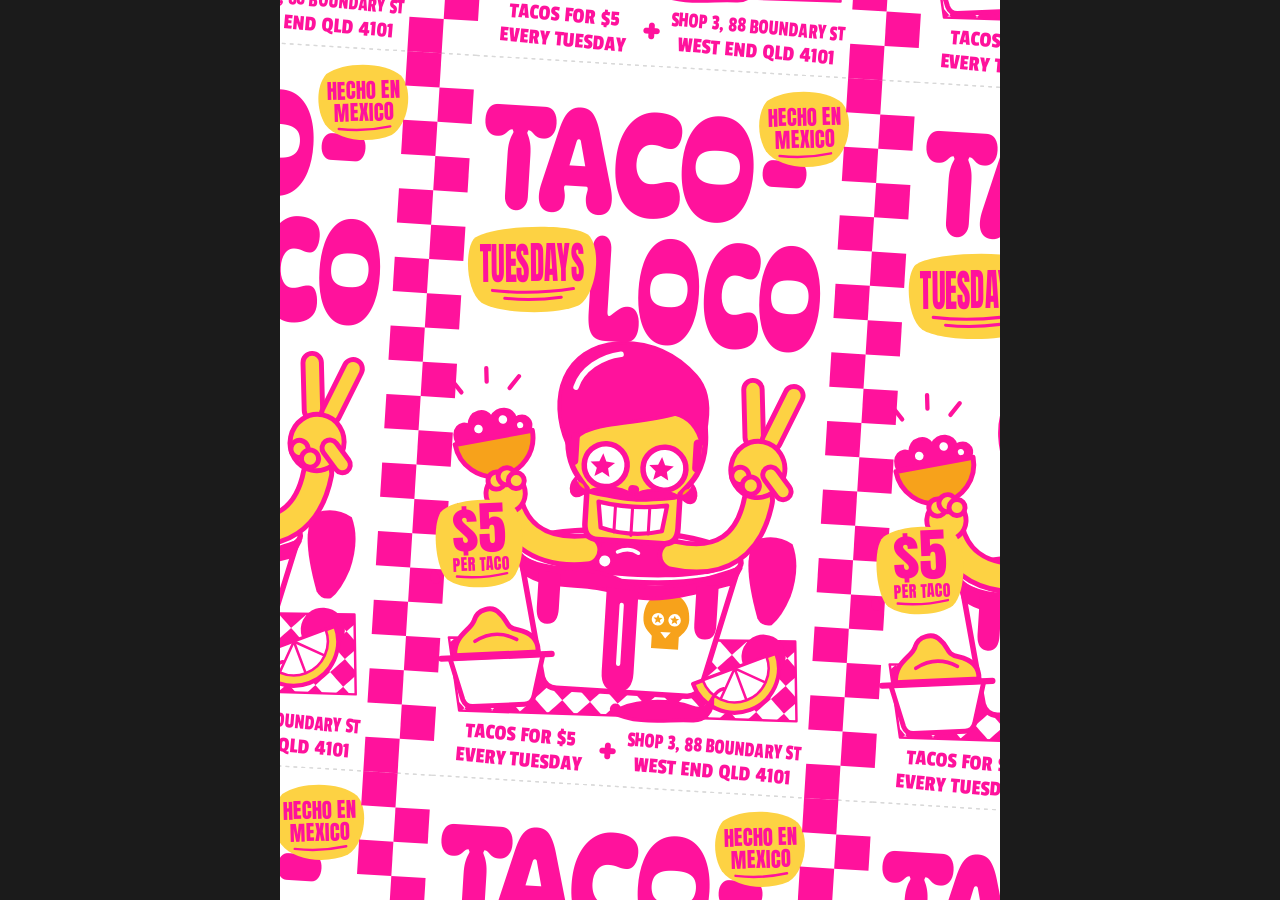
==== taco-loco-tuesdays-post.html @ ef07983a "Redo post following the Beer-ria reference structure (tiled tilted poster, pink/yellow) Co-Authored-" ====
<!doctype html>
<html lang="en">
<head>
<meta charset="utf-8">
<meta name="viewport" content="width=device-width, initial-scale=1">
<title>Taco-Loco Tuesdays - Hecho en Mexico West End</title>
<style>
@font-face{font-family:'Bagel Fat One';font-weight:400;font-style:normal;font-display:block;src:url([data-uri]) format('woff2');}
@font-face{font-family:'Anton';font-weight:400;font-style:normal;font-display:block;src:url([data-uri]) format('woff2');}
@font-face{font-family:'Passion One';font-weight:400;font-style:normal;font-display:block;src:url([data-uri]) format('woff2');}

*{box-sizing:border-box}
html,body{margin:0;height:100%}
body{background:#1b1b1b;display:grid;place-items:center;min-height:100vh}
.post{width:min(100vw, calc(100vh * 4 / 5));aspect-ratio:4/5;background:#fff;overflow:hidden}
.post svg{display:block;width:100%;height:100%}
</style>
</head>
<body>
<main class="post">
<svg viewBox="0 0 1080 1350" xmlns="http://www.w3.org/2000/svg" role="img" aria-label="Hecho en Mexico West End. Taco-Loco Tuesdays: tacos for 5 dollars every Tuesday. Shop 3, 88 Boundary St, West End QLD 4101">
<defs>
<g id="tile">
  <!-- checker col -->
  <rect x="0" y="0" width="56" height="56" fill="#FF129C"/><rect x="56" y="56" width="56" height="56" fill="#FF129C"/><rect x="0" y="112" width="56" height="56" fill="#FF129C"/><rect x="56" y="168" width="56" height="56" fill="#FF129C"/><rect x="0" y="224" width="56" height="56" fill="#FF129C"/><rect x="56" y="280" width="56" height="56" fill="#FF129C"/><rect x="0" y="336" width="56" height="56" fill="#FF129C"/><rect x="56" y="392" width="56" height="56" fill="#FF129C"/><rect x="0" y="448" width="56" height="56" fill="#FF129C"/><rect x="56" y="504" width="56" height="56" fill="#FF129C"/><rect x="0" y="560" width="56" height="56" fill="#FF129C"/><rect x="56" y="616" width="56" height="56" fill="#FF129C"/><rect x="0" y="672" width="56" height="56" fill="#FF129C"/><rect x="56" y="728" width="56" height="56" fill="#FF129C"/><rect x="0" y="784" width="56" height="56" fill="#FF129C"/><rect x="56" y="840" width="56" height="56" fill="#FF129C"/><rect x="0" y="896" width="56" height="56" fill="#FF129C"/><rect x="56" y="952" width="56" height="56" fill="#FF129C"/><rect x="0" y="1008" width="56" height="56" fill="#FF129C"/><rect x="56" y="1064" width="56" height="56" fill="#FF129C"/><rect x="0" y="1120" width="56" height="56" fill="#FF129C"/>
  <!-- tile guides -->
  <path d="M112 0 H832 M112 1176 H832" stroke="#d9d9d9" stroke-width="2" stroke-dasharray="6 7" fill="none"/>

  <!-- picnic cloth -->
  <defs>
    <pattern id="dia" width="64" height="64" patternUnits="userSpaceOnUse" patternTransform="rotate(45)">
      <rect width="32" height="32" fill="#FF129C"/><rect x="32" y="32" width="32" height="32" fill="#FF129C"/>
    </pattern>
  </defs>
  <path d="M126 950 L690 922 L700 1052 L150 1068Z" fill="#FFFFFF"/>
  <path d="M126 950 L690 922 L700 1052 L150 1068Z" fill="url(#dia)"/>
  <path d="M126 950 L690 922 L700 1052 L150 1068Z" fill="none" stroke="#FF129C" stroke-width="4" stroke-linejoin="round"/>

  
<g transform="translate(412 800)">
  <!-- splash drops -->
  <g fill="#FF129C">
    <path d="M-285 -70 C-310 -30 -318 0 -296 14 C-274 22 -262 -10 -285 -70Z"/>
    <path d="M-250 -16 C-262 6 -262 22 -250 28 C-238 30 -234 10 -250 -16Z"/>
    <path d="M-318 40 C-326 54 -322 64 -312 64 C-302 62 -304 52 -318 40Z"/>
  </g>
  <!-- bucket -->
  <path d="M-180 0 L-130 205 Q-124 222 -106 222 L106 222 Q124 222 130 205 L180 0 Z" fill="#FFFFFF" stroke="#FF129C" stroke-width="9" stroke-linejoin="round"/>
  <!-- orange mini skull emblem -->
  <g transform="translate(66 132) scale(.85)" fill="#F7A21B">
    <path d="M-44 -40 C-44 -78 -18 -90 0 -90 C18 -90 44 -78 44 -40 C44 -22 34 -14 26 -6 L26 18 L-26 18 L-26 -6 C-34 -14 -44 -22 -44 -40Z"/>
    <circle cx="-16" cy="-38" r="12" fill="#FFFFFF"/><circle cx="16" cy="-38" r="12" fill="#FFFFFF"/>
    <path d="M-16.0,-47.0 L-13.6,-41.3 L-7.4,-40.8 L-12.1,-36.7 L-10.7,-30.7 L-16.0,-33.9 L-21.3,-30.7 L-19.9,-36.7 L-24.6,-40.8 L-18.4,-41.3Z" fill="#F7A21B"/><path d="M16.0,-47.0 L18.4,-41.3 L24.6,-40.8 L19.9,-36.7 L21.3,-30.7 L16.0,-33.9 L10.7,-30.7 L12.1,-36.7 L7.4,-40.8 L13.6,-41.3Z" fill="#F7A21B"/>
    <path d="M-10 -14 H10 L0 -2Z" fill="#FFFFFF"/>
  </g>
  
  <!-- rim + sauce -->
  <ellipse cx="0" cy="0" rx="182" ry="42" fill="#FFFFFF" stroke="#FF129C" stroke-width="9"/>
  <ellipse cx="0" cy="3" rx="158" ry="30" fill="#FF129C"/>
  <circle cx="-70" cy="-2" r="14" fill="#FFFFFF"/><circle cx="-40" cy="10" r="9" fill="#FFFFFF"/><circle cx="-92" cy="12" r="7" fill="#FFFFFF"/>
  <path d="M-20 -6 C-8 -12 4 -12 14 -6" stroke="#FFFFFF" stroke-width="6" fill="none" stroke-linecap="round"/>

  <!-- arms -->
  <path d="M-72 -6 C-150 6 -196 -30 -208 -92" fill="none" stroke="#FF129C" stroke-width="54" stroke-linecap="round"/>
  <path d="M-72 -6 C-150 6 -196 -30 -208 -92" fill="none" stroke="#FDD243" stroke-width="38" stroke-linecap="round"/>
  <path d="M72 -6 C150 6 194 -30 204 -104" fill="none" stroke="#FF129C" stroke-width="54" stroke-linecap="round"/>
  <path d="M72 -6 C150 6 194 -30 204 -104" fill="none" stroke="#FDD243" stroke-width="38" stroke-linecap="round"/>

  <!-- skull -->
  <g stroke-linejoin="round" stroke-linecap="round">
    <path d="M-112 -190 C-112 -275 -62 -296 0 -296 C62 -296 112 -275 112 -190 C112 -142 90 -122 76 -106 L76 -50 Q76 -24 54 -24 L-54 -24 Q-76 -24 -76 -50 L-76 -106 C-90 -122 -112 -142 -112 -190Z" fill="#FDD243" stroke="#FF129C" stroke-width="9"/>
    <!-- pompadour -->
    <path d="M-112 -176 C-150 -250 -128 -334 -40 -346 C20 -352 60 -330 90 -300 C110 -280 114 -252 112 -226 C112 -214 108 -204 106 -190 C98 -216 82 -232 60 -236 C12 -218 -48 -218 -86 -198 C-96 -192 -102 -186 -108 -170 Z" fill="#FF129C" stroke="#FF129C" stroke-width="6"/>
    <path d="M-104 -270 C-96 -300 -66 -322 -34 -328" fill="none" stroke="#FFFFFF" stroke-width="9"/>
    <path d="M-100 -190 L-100 -150 M100 -190 L100 -150" stroke="#FF129C" stroke-width="14" stroke-linecap="round"/>
    
    <!-- eyes -->
    <circle cx="-48" cy="-146" r="35" fill="#FFFFFF" stroke="#FF129C" stroke-width="9"/>
    <circle cx="48" cy="-146" r="35" fill="#FFFFFF" stroke="#FF129C" stroke-width="9"/>
    <path d="M-53.0,-165.0 L-47.3,-151.8 L-33.0,-150.5 L-43.8,-141.0 L-40.7,-127.0 L-53.0,-134.3 L-65.3,-127.0 L-62.2,-141.0 L-73.0,-150.5 L-58.7,-151.8Z" fill="#FF129C" stroke="none"/>
    <path d="M43.0,-165.0 L48.7,-151.8 L63.0,-150.5 L52.2,-141.0 L55.3,-127.0 L43.0,-134.3 L30.7,-127.0 L33.8,-141.0 L23.0,-150.5 L37.3,-151.8Z" fill="#FF129C" stroke="none"/>
    <!-- nose -->
    <path d="M0 -116 C-11 -118 -13 -102 0 -98 C13 -102 11 -118 0 -116Z" fill="#FF129C" stroke="none"/>
    <!-- cheeks -->
    <circle cx="-92" cy="-104" r="12" fill="#F7A21B" stroke="none"/><circle cx="92" cy="-104" r="12" fill="#F7A21B" stroke="none"/>
    <!-- mouth -->
    <path d="M-56 -86 Q0 -76 56 -86 L50 -44 Q0 -30 -50 -44Z" fill="#FFFFFF" stroke="#FF129C" stroke-width="7"/>
    <path d="M-28 -80 L-28 -38 M0 -78 L0 -34 M28 -80 L28 -38" stroke="#FF129C" stroke-width="5" fill="none"/>
    <!-- moustache -->
    <path d="M0 -100 C-24 -116 -62 -112 -84 -96 C-102 -84 -108 -108 -96 -122 C-92 -102 -70 -98 -50 -96 C-30 -94 -12 -90 0 -92Z" fill="#FF129C" stroke="#FF129C" stroke-width="4"/>
    <path d="M0 -100 C24 -116 62 -112 84 -96 C102 -84 108 -108 96 -122 C92 -102 70 -98 50 -96 C30 -94 12 -90 0 -92Z" fill="#FF129C" stroke="#FF129C" stroke-width="4"/>
  </g>

  <!-- taco in hand -->
  <g transform="translate(-232 -176) rotate(-14)">
    <path d="M-64 -4 A64 64 0 0 0 64 -4Z" fill="#F7A21B" stroke="#FF129C" stroke-width="8" stroke-linejoin="round"/>
    <path d="M-60 -6 C-66 -30 -48 -40 -36 -30 C-30 -54 -4 -54 2 -36 C14 -54 40 -46 40 -28 C58 -34 68 -20 60 -6Z" fill="#FF129C" stroke="#FF129C" stroke-width="6" stroke-linejoin="round"/>
    <circle cx="-22" cy="-22" r="7" fill="#FFFFFF"/><circle cx="20" cy="-30" r="7" fill="#FFFFFF"/><circle cx="46" cy="-16" r="5" fill="#FFFFFF"/>
  </g>
  <g stroke="#FF129C" stroke-width="7" stroke-linecap="round" fill="none">
    <path d="M-290 -250 L-306 -268"/><path d="M-250 -270 L-252 -292"/><path d="M-212 -262 L-198 -282"/>
  </g>
  <g stroke="#FF129C" stroke-width="8" stroke-linejoin="round" stroke-linecap="round" fill="#FDD243">
    <circle cx="-208" cy="-90" r="32"/>
    <circle cx="-224" cy="-110" r="14"/><circle cx="-208" cy="-118" r="14"/><circle cx="-192" cy="-112" r="13"/>
  </g>
  
<g transform="translate(202 -168) rotate(8)" stroke="#FF129C" stroke-width="8" stroke-linejoin="round" stroke-linecap="round" fill="#FDD243">
  <rect x="-40" y="-128" width="30" height="108" rx="15" transform="rotate(-13 -25 -74)"/>
  <rect x="8" y="-132" width="30" height="112" rx="15" transform="rotate(15 23 -76)"/>
  <ellipse cx="0" cy="14" rx="44" ry="46"/>
  <circle cx="-26" cy="30" r="14"/><circle cx="-6" cy="42" r="14"/>
  <rect x="22" y="0" width="26" height="60" rx="13" transform="rotate(-48 35 30)"/>
</g>

  <!-- sauce drips -->
  <path d="M-182 8 C-130 40 -70 14 -12 40 C50 64 124 30 182 8 L170 34 C110 52 50 78 -12 62 C-70 44 -130 66 -172 36Z" fill="#FF129C" stroke="#FF129C" stroke-width="6" stroke-linejoin="round"/>
  <path d="M-146 30 L-146 92 Q-146 118 -128 118 Q-110 118 -110 92 L-110 36Z" fill="#FF129C"/>
  <path d="M-34 52 L-34 190 Q-34 222 -8 222 Q18 222 18 190 L18 56Z" fill="#FF129C"/>
  <path d="M112 42 L112 104 Q112 128 130 128 Q148 128 148 104 L148 38Z" fill="#FF129C"/>
  <path d="M-8 80 L-8 176" stroke="#FFFFFF" stroke-width="7" stroke-linecap="round"/>
  <circle cx="-8" cy="250" r="9" fill="#FF129C"/>
</g>

  <!-- title -->
  <text x="132" y="248" font-family="'Bagel Fat One'" font-size="236" fill="#FF129C" textLength="540" lengthAdjust="spacingAndGlyphs">TACO-</text>
  <text x="316" y="452" font-family="'Bagel Fat One'" font-size="236" fill="#FF129C" textLength="384" lengthAdjust="spacingAndGlyphs">LOCO</text>

  <!-- brand blob -->
  <g transform="translate(14 -34) rotate(-5 640 118)">
    <path d="M580 74 C610 54 676 56 702 80 C722 104 712 160 684 176 C650 190 596 184 576 156 C562 132 562 94 580 74Z" fill="#FDD243"/>
    <text x="640" y="116" text-anchor="middle" font-family="'Anton'" font-size="34" fill="#FF129C">HECHO EN</text>
    <text x="640" y="152" text-anchor="middle" font-family="'Anton'" font-size="34" fill="#FF129C">MEXICO</text>
    <path d="M598 164 Q640 170 682 162" stroke="#FF129C" stroke-width="4" fill="none" stroke-linecap="round"/>
  </g>

  <!-- day blob -->
  <g transform="rotate(-4 232 345)">
    <path d="M130 292 C150 270 300 264 320 290 C340 320 326 388 300 402 C262 418 170 414 142 396 C118 378 114 314 130 292Z" fill="#FDD243"/>
    <text x="224" y="362" text-anchor="middle" font-family="'Anton'" font-size="72" fill="#FF129C" textLength="170" lengthAdjust="spacingAndGlyphs">TUESDAYS</text>
    <path d="M160 376 Q226 384 292 374" stroke="#FF129C" stroke-width="5" fill="none" stroke-linecap="round"/>
    <path d="M180 389 Q226 394 272 388" stroke="#FF129C" stroke-width="5" fill="none" stroke-linecap="round"/>
  </g>

  <!-- exclamation -->
  <path d="M618 760 Q648 748 676 764 Q692 800 678 850 Q666 884 650 898 Q634 902 626 888 Q606 830 606 796 Q606 772 618 760Z" fill="#FF129C"/>
  <circle cx="640" cy="950" r="36" fill="#FF129C"/>

  <!-- price blob -->
  <g transform="rotate(-6 170 800)">
    <path d="M106 740 C126 718 210 716 228 740 C246 770 238 842 214 856 C186 870 134 868 112 850 C94 832 90 764 106 740Z" fill="#FDD243"/>
    <text x="168" y="808" text-anchor="middle" font-family="'Anton'" font-size="92" fill="#FF129C">$5</text>
    <text x="168" y="838" text-anchor="middle" font-family="'Anton'" font-size="26" fill="#FF129C">PER TACO</text>
    <path d="M128 846 Q168 852 210 844" stroke="#FF129C" stroke-width="4" fill="none" stroke-linecap="round"/>
  </g>

  <!-- dip bowl -->
  <g transform="translate(206 982) rotate(-6)" stroke="#FF129C" stroke-width="8" stroke-linejoin="round" stroke-linecap="round">
    <path d="M-76 -6 L76 -6 L58 62 Q54 74 42 74 L-42 74 Q-54 74 -58 62Z" fill="#FFFFFF"/>
    <path d="M-90 -6 H90" stroke-width="10"/>
    <path d="M-68 -10 C-68 -44 -40 -50 -34 -66 C-28 -84 -4 -90 8 -76 C22 -64 16 -52 36 -48 C58 -42 70 -30 68 -10Z" fill="#FDD243"/>
    <path d="M-34 -32 Q0 -52 34 -32" fill="none" stroke="#FF129C" stroke-width="6"/>
  </g>

  <!-- lemon wedge -->
  <g transform="translate(594 972) rotate(-24) scale(.84)" stroke="#FF129C" stroke-width="8" stroke-linejoin="round" stroke-linecap="round">
    <path d="M-86 0 A86 86 0 0 0 86 0Z" fill="#FDD243"/>
    <path d="M-66 0 A66 66 0 0 0 66 0Z" fill="#FFFFFF" stroke-width="5"/>
    <path d="M0 0 L0 64 M0 0 L-46 46 M0 0 L46 46" stroke-width="5" fill="none"/>
  </g>
  <!-- chili -->
  <g transform="translate(470 1046) rotate(-4) scale(.7)" stroke="#FF129C" stroke-width="8" stroke-linejoin="round" stroke-linecap="round">
    <path d="M-100 8 C-64 -20 20 -26 84 -4 C112 6 122 -8 132 -24 C134 8 114 30 84 28 C30 24 -42 38 -100 8Z" fill="#FF129C"/>
    <path d="M132 -24 C140 -38 148 -44 158 -46" fill="none"/>
  </g>

  <!-- bottom text -->
  <g font-family="'Passion One'" font-size="36" fill="#FF129C" text-anchor="middle">
    <g transform="rotate(1.5 250 1120)">
      <text x="252" y="1112">TACOS FOR $5</text>
      <text x="252" y="1152">EVERY TUESDAY</text>
    </g>
    <text x="396" y="1138" font-family="'Bagel Fat One'" font-size="54">+</text>
    <g transform="rotate(1.5 566 1120)">
      <text x="568" y="1112" textLength="284" lengthAdjust="spacingAndGlyphs">SHOP 3, 88 BOUNDARY ST</text>
      <text x="568" y="1152">WEST END QLD 4101</text>
    </g>
  </g>
</g></defs>
<rect width="1080" height="1350" fill="#fff"/>
<g transform="translate(540 640) rotate(3.5) scale(.92) translate(-416 -588)">
<use href="#tile" x="-1440" y="-2352"/><use href="#tile" x="-1440" y="-1176"/><use href="#tile" x="-1440" y="0"/><use href="#tile" x="-1440" y="1176"/><use href="#tile" x="-1440" y="2352"/><use href="#tile" x="-720" y="-2352"/><use href="#tile" x="-720" y="-1176"/><use href="#tile" x="-720" y="0"/><use href="#tile" x="-720" y="1176"/><use href="#tile" x="-720" y="2352"/><use href="#tile" x="0" y="-2352"/><use href="#tile" x="0" y="-1176"/><use href="#tile" x="0" y="0"/><use href="#tile" x="0" y="1176"/><use href="#tile" x="0" y="2352"/><use href="#tile" x="720" y="-2352"/><use href="#tile" x="720" y="-1176"/><use href="#tile" x="720" y="0"/><use href="#tile" x="720" y="1176"/><use href="#tile" x="720" y="2352"/><use href="#tile" x="1440" y="-2352"/><use href="#tile" x="1440" y="-1176"/><use href="#tile" x="1440" y="0"/><use href="#tile" x="1440" y="1176"/><use href="#tile" x="1440" y="2352"/>
</g>
</svg>
</main>
</body>
</html>
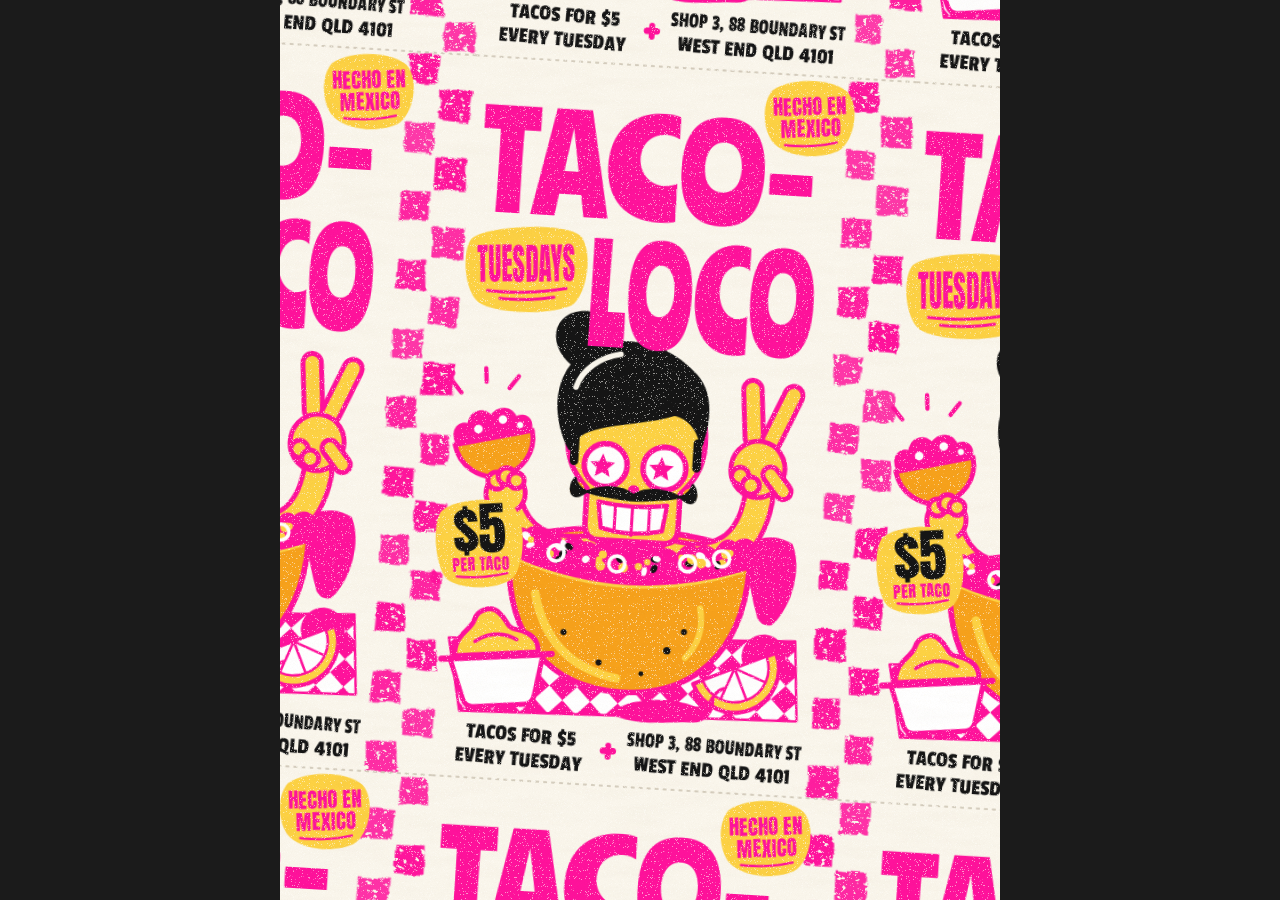
==== commit b29db736: "Post v3: taco shell instead of pot, black accent, Ranchers title, off-white paper, carved checker + " ====
--- a/taco-loco-tuesdays-post.html
+++ b/taco-loco-tuesdays-post.html
@@ -8,11 +8,12 @@
 @font-face{font-family:'Bagel Fat One';font-weight:400;font-style:normal;font-display:block;src:url([data-uri]) format('woff2');}
 @font-face{font-family:'Anton';font-weight:400;font-style:normal;font-display:block;src:url([data-uri]) format('woff2');}
 @font-face{font-family:'Passion One';font-weight:400;font-style:normal;font-display:block;src:url([data-uri]) format('woff2');}
+@font-face{font-family:'Ranchers';font-weight:400;font-style:normal;font-display:block;src:url([data-uri]) format('woff2');}
 
 *{box-sizing:border-box}
 html,body{margin:0;height:100%}
 body{background:#1b1b1b;display:grid;place-items:center;min-height:100vh}
-.post{width:min(100vw, calc(100vh * 4 / 5));aspect-ratio:4/5;background:#fff;overflow:hidden}
+.post{width:min(100vw, calc(100vh * 4 / 5));aspect-ratio:4/5;background:#FAF6EC;overflow:hidden}
 .post svg{display:block;width:100%;height:100%}
 </style>
 </head>
@@ -20,11 +21,10 @@
 <main class="post">
 <svg viewBox="0 0 1080 1350" xmlns="http://www.w3.org/2000/svg" role="img" aria-label="Hecho en Mexico West End. Taco-Loco Tuesdays: tacos for 5 dollars every Tuesday. Shop 3, 88 Boundary St, West End QLD 4101">
 <defs>
+  
 <g id="tile">
-  <!-- checker col -->
-  <rect x="0" y="0" width="56" height="56" fill="#FF129C"/><rect x="56" y="56" width="56" height="56" fill="#FF129C"/><rect x="0" y="112" width="56" height="56" fill="#FF129C"/><rect x="56" y="168" width="56" height="56" fill="#FF129C"/><rect x="0" y="224" width="56" height="56" fill="#FF129C"/><rect x="56" y="280" width="56" height="56" fill="#FF129C"/><rect x="0" y="336" width="56" height="56" fill="#FF129C"/><rect x="56" y="392" width="56" height="56" fill="#FF129C"/><rect x="0" y="448" width="56" height="56" fill="#FF129C"/><rect x="56" y="504" width="56" height="56" fill="#FF129C"/><rect x="0" y="560" width="56" height="56" fill="#FF129C"/><rect x="56" y="616" width="56" height="56" fill="#FF129C"/><rect x="0" y="672" width="56" height="56" fill="#FF129C"/><rect x="56" y="728" width="56" height="56" fill="#FF129C"/><rect x="0" y="784" width="56" height="56" fill="#FF129C"/><rect x="56" y="840" width="56" height="56" fill="#FF129C"/><rect x="0" y="896" width="56" height="56" fill="#FF129C"/><rect x="56" y="952" width="56" height="56" fill="#FF129C"/><rect x="0" y="1008" width="56" height="56" fill="#FF129C"/><rect x="56" y="1064" width="56" height="56" fill="#FF129C"/><rect x="0" y="1120" width="56" height="56" fill="#FF129C"/>
   <!-- tile guides -->
-  <path d="M112 0 H832 M112 1176 H832" stroke="#d9d9d9" stroke-width="2" stroke-dasharray="6 7" fill="none"/>
+  <path d="M112 0 H832 M112 1176 H832" stroke="#cfc8b8" stroke-width="2" stroke-dasharray="6 7" fill="none"/>
 
   <!-- picnic cloth -->
   <defs>
@@ -44,21 +44,11 @@
     <path d="M-250 -16 C-262 6 -262 22 -250 28 C-238 30 -234 10 -250 -16Z"/>
     <path d="M-318 40 C-326 54 -322 64 -312 64 C-302 62 -304 52 -318 40Z"/>
   </g>
-  <!-- bucket -->
-  <path d="M-180 0 L-130 205 Q-124 222 -106 222 L106 222 Q124 222 130 205 L180 0 Z" fill="#FFFFFF" stroke="#FF129C" stroke-width="9" stroke-linejoin="round"/>
-  <!-- orange mini skull emblem -->
-  <g transform="translate(66 132) scale(.85)" fill="#F7A21B">
-    <path d="M-44 -40 C-44 -78 -18 -90 0 -90 C18 -90 44 -78 44 -40 C44 -22 34 -14 26 -6 L26 18 L-26 18 L-26 -6 C-34 -14 -44 -22 -44 -40Z"/>
-    <circle cx="-16" cy="-38" r="12" fill="#FFFFFF"/><circle cx="16" cy="-38" r="12" fill="#FFFFFF"/>
-    <path d="M-16.0,-47.0 L-13.6,-41.3 L-7.4,-40.8 L-12.1,-36.7 L-10.7,-30.7 L-16.0,-33.9 L-21.3,-30.7 L-19.9,-36.7 L-24.6,-40.8 L-18.4,-41.3Z" fill="#F7A21B"/><path d="M16.0,-47.0 L18.4,-41.3 L24.6,-40.8 L19.9,-36.7 L21.3,-30.7 L16.0,-33.9 L10.7,-30.7 L12.1,-36.7 L7.4,-40.8 L13.6,-41.3Z" fill="#F7A21B"/>
-    <path d="M-10 -14 H10 L0 -2Z" fill="#FFFFFF"/>
-  </g>
-  
-  <!-- rim + sauce -->
-  <ellipse cx="0" cy="0" rx="182" ry="42" fill="#FFFFFF" stroke="#FF129C" stroke-width="9"/>
-  <ellipse cx="0" cy="3" rx="158" ry="30" fill="#FF129C"/>
-  <circle cx="-70" cy="-2" r="14" fill="#FFFFFF"/><circle cx="-40" cy="10" r="9" fill="#FFFFFF"/><circle cx="-92" cy="12" r="7" fill="#FFFFFF"/>
-  <path d="M-20 -6 C-8 -12 4 -12 14 -6" stroke="#FFFFFF" stroke-width="6" fill="none" stroke-linecap="round"/>
+  <!-- taco shell (back) -->
+  <path d="M-196 0 C-196 150 -112 222 0 222 C112 222 196 150 196 0Z" fill="#E58410" stroke="#FF129C" stroke-width="9" stroke-linejoin="round"/>
+  <ellipse cx="0" cy="0" rx="196" ry="44" fill="#F7A21B" stroke="#FF129C" stroke-width="9"/>
+  <ellipse cx="0" cy="5" rx="170" ry="31" fill="#FF129C"/>
+  <circle cx="-76" cy="0" r="13" fill="#FFFFFF"/><circle cx="-46" cy="12" r="8" fill="#FFFFFF"/><circle cx="-100" cy="12" r="6" fill="#FFFFFF"/><circle cx="92" cy="8" r="9" fill="#FFFFFF"/>
 
   <!-- arms -->
   <path d="M-72 -6 C-150 6 -196 -30 -208 -92" fill="none" stroke="#FF129C" stroke-width="54" stroke-linecap="round"/>
@@ -70,9 +60,10 @@
   <g stroke-linejoin="round" stroke-linecap="round">
     <path d="M-112 -190 C-112 -275 -62 -296 0 -296 C62 -296 112 -275 112 -190 C112 -142 90 -122 76 -106 L76 -50 Q76 -24 54 -24 L-54 -24 Q-76 -24 -76 -50 L-76 -106 C-90 -122 -112 -142 -112 -190Z" fill="#FDD243" stroke="#FF129C" stroke-width="9"/>
     <!-- pompadour -->
-    <path d="M-112 -176 C-150 -250 -128 -334 -40 -346 C20 -352 60 -330 90 -300 C110 -280 114 -252 112 -226 C112 -214 108 -204 106 -190 C98 -216 82 -232 60 -236 C12 -218 -48 -218 -86 -198 C-96 -192 -102 -186 -108 -170 Z" fill="#FF129C" stroke="#FF129C" stroke-width="6"/>
-    <path d="M-104 -270 C-96 -300 -66 -322 -34 -328" fill="none" stroke="#FFFFFF" stroke-width="9"/>
-    <path d="M-100 -190 L-100 -150 M100 -190 L100 -150" stroke="#FF129C" stroke-width="14" stroke-linecap="round"/>
+    <path d="M-112 -176 C-150 -250 -128 -334 -40 -346 C20 -352 60 -330 90 -300 C110 -280 114 -252 112 -226 C112 -214 108 -204 106 -190 C98 -216 82 -232 60 -236 C12 -218 -48 -218 -86 -198 C-96 -192 -102 -186 -108 -170 Z" fill="#151515" stroke="#151515" stroke-width="6"/>
+    <path d="M-100 -300 C-156 -330 -150 -392 -92 -392 C-52 -390 -40 -356 -56 -336Z" fill="#151515" stroke="#151515" stroke-width="6"/>
+    <path d="M-104 -270 C-96 -300 -66 -322 -34 -328" fill="none" stroke="#FAF6EC" stroke-width="9"/>
+    <path d="M-100 -190 L-100 -150 M100 -190 L100 -150" stroke="#151515" stroke-width="14" stroke-linecap="round"/>
     
     <!-- eyes -->
     <circle cx="-48" cy="-146" r="35" fill="#FFFFFF" stroke="#FF129C" stroke-width="9"/>
@@ -87,8 +78,8 @@
     <path d="M-56 -86 Q0 -76 56 -86 L50 -44 Q0 -30 -50 -44Z" fill="#FFFFFF" stroke="#FF129C" stroke-width="7"/>
     <path d="M-28 -80 L-28 -38 M0 -78 L0 -34 M28 -80 L28 -38" stroke="#FF129C" stroke-width="5" fill="none"/>
     <!-- moustache -->
-    <path d="M0 -100 C-24 -116 -62 -112 -84 -96 C-102 -84 -108 -108 -96 -122 C-92 -102 -70 -98 -50 -96 C-30 -94 -12 -90 0 -92Z" fill="#FF129C" stroke="#FF129C" stroke-width="4"/>
-    <path d="M0 -100 C24 -116 62 -112 84 -96 C102 -84 108 -108 96 -122 C92 -102 70 -98 50 -96 C30 -94 12 -90 0 -92Z" fill="#FF129C" stroke="#FF129C" stroke-width="4"/>
+    <path d="M0 -100 C-24 -116 -62 -112 -84 -96 C-102 -84 -108 -108 -96 -122 C-92 -102 -70 -98 -50 -96 C-30 -94 -12 -90 0 -92Z" fill="#151515" stroke="#151515" stroke-width="4"/>
+    <path d="M0 -100 C24 -116 62 -112 84 -96 C102 -84 108 -108 96 -122 C92 -102 70 -98 50 -96 C30 -94 12 -90 0 -92Z" fill="#151515" stroke="#151515" stroke-width="4"/>
   </g>
 
   <!-- taco in hand -->
@@ -113,21 +104,59 @@
   <rect x="22" y="0" width="26" height="60" rx="13" transform="rotate(-48 35 30)"/>
 </g>
 
-  <!-- sauce drips -->
-  <path d="M-182 8 C-130 40 -70 14 -12 40 C50 64 124 30 182 8 L170 34 C110 52 50 78 -12 62 C-70 44 -130 66 -172 36Z" fill="#FF129C" stroke="#FF129C" stroke-width="6" stroke-linejoin="round"/>
-  <path d="M-146 30 L-146 92 Q-146 118 -128 118 Q-110 118 -110 92 L-110 36Z" fill="#FF129C"/>
-  <path d="M-34 52 L-34 190 Q-34 222 -8 222 Q18 222 18 190 L18 56Z" fill="#FF129C"/>
-  <path d="M112 42 L112 104 Q112 128 130 128 Q148 128 148 104 L148 38Z" fill="#FF129C"/>
-  <path d="M-8 80 L-8 176" stroke="#FFFFFF" stroke-width="7" stroke-linecap="round"/>
-  <circle cx="-8" cy="250" r="9" fill="#FF129C"/>
+  <!-- taco shell (front) -->
+  <path d="M-196 0 Q0 64 196 0 C196 150 112 222 0 222 C-112 222 -196 150 -196 0Z" fill="#F7A21B" stroke="#FF129C" stroke-width="9" stroke-linejoin="round"/>
+  <path d="M-150 70 C-130 150 -80 190 -10 200" fill="none" stroke="#FDD243" stroke-width="14" stroke-linecap="round"/>
+  <path d="M120 78 C128 112 118 140 100 160" fill="none" stroke="#FDD243" stroke-width="10" stroke-linecap="round"/>
+  <g fill="#151515"><circle cx="70" cy="150" r="6"/><circle cx="96" cy="118" r="5"/><circle cx="-40" cy="176" r="5"/><circle cx="30" cy="190" r="4"/><circle cx="-100" cy="130" r="5"/></g>
+  <path d="M-182 12 Q0 80 182 12" fill="none" stroke="#FDD243" stroke-width="12" stroke-linecap="round"/>
+  <path d="M-190 7.9 Q-186.0 -44.8 -170.5 -28.8 Q-155.0 -44.0 -139.5 -28.0 Q-124.0 -28.8 -108.5 -12.8 Q-93.0 -31.2 -77.5 -15.2 Q-62.0 -19.2 -46.5 -3.2 Q-31.0 -24.8 -15.5 -8.8 Q0.0 -16.0 15.5 0.0 Q31.0 -24.8 46.5 -8.8 Q62.0 -19.2 77.5 -3.2 Q93.0 -31.2 108.5 -15.2 Q124.0 -28.8 139.5 -12.8 Q155.0 -44.0 170.5 -28.0 Q186.0 -44.8 201.5 -28.8 L190 7.9 Q0 78 -190 7.9Z" fill="#FF129C" stroke="#FF129C" stroke-width="8" stroke-linejoin="round"/>
+  <ellipse cx="41.8" cy="3.3" rx="7" ry="5" fill="#151515" transform="rotate(7 41.8 3.3)"/>
+  <ellipse cx="115.7" cy="-7.3" rx="8.6" ry="5.8" fill="#FFFFFF" transform="rotate(28 115.7 -7.3)"/>
+  <circle cx="-43.6" cy="-0.2" r="6.6" fill="#FDD243"/>
+  <ellipse cx="25.1" cy="23.1" rx="7.6" ry="4.4" fill="#FFFFFF" transform="rotate(99 25.1 23.1)"/>
+  <ellipse cx="-115.7" cy="-7.9" rx="8.5" ry="4.9" fill="#FFFFFF" transform="rotate(33 -115.7 -7.9)"/>
+  <ellipse cx="-169.4" cy="-22.6" rx="9.1" ry="5.9" fill="#FFFFFF" transform="rotate(42 -169.4 -22.6)"/>
+  <ellipse cx="126.6" cy="3.1" rx="8.2" ry="5.4" fill="#FFFFFF" transform="rotate(52 126.6 3.1)"/>
+  <ellipse cx="-108.2" cy="-10.9" rx="9.9" ry="5.8" fill="#FFFFFF" transform="rotate(76 -108.2 -10.9)"/>
+  <ellipse cx="-162.7" cy="-8.8" rx="7.1" ry="4.7" fill="#FFFFFF" transform="rotate(154 -162.7 -8.8)"/>
+  <circle cx="29.3" cy="7.8" r="5.2" fill="#FDD243"/>
+  <circle cx="-49.2" cy="14.0" r="5.6" fill="#FDD243"/>
+  <circle cx="-9.3" cy="19.3" r="7.9" fill="#FDD243"/>
+  <circle cx="-162.2" cy="-17.4" r="5.1" fill="#FDD243"/>
+  <ellipse cx="97.8" cy="6.5" rx="7" ry="5" fill="#151515" transform="rotate(2 97.8 6.5)"/>
+  <ellipse cx="-16.0" cy="5.4" rx="7" ry="5" fill="#151515" transform="rotate(50 -16.0 5.4)"/>
+  <circle cx="-129.5" cy="3.6" r="6.0" fill="#FDD243"/>
+  <circle cx="-49.4" cy="8.3" r="5.3" fill="#FDD243"/>
+  <circle cx="84.5" cy="-2.7" r="5.1" fill="#FDD243"/>
+  <circle cx="151.6" cy="2.5" r="6.5" fill="#FDD243"/>
+  <circle cx="-46.7" cy="18.3" r="7.8" fill="#FDD243"/>
+  <circle cx="15.3" cy="15.7" r="5.9" fill="#FDD243"/>
+  <circle cx="101.6" cy="-0.9" r="8.0" fill="#FDD243"/>
+  <ellipse cx="-115.1" cy="11.7" rx="7" ry="5" fill="#151515" transform="rotate(136 -115.1 11.7)"/>
+  <ellipse cx="144.0" cy="5.9" rx="7" ry="5" fill="#151515" transform="rotate(88 144.0 5.9)"/>
+  <circle cx="110.9" cy="1.9" r="5.4" fill="#FDD243"/>
+  <circle cx="162.9" cy="-14.7" r="6.0" fill="#FDD243"/>
+  <ellipse cx="-99.6" cy="-9.8" rx="7" ry="5" fill="#151515" transform="rotate(33 -99.6 -9.8)"/>
+  <ellipse cx="44.3" cy="1.9" rx="6.7" ry="4.7" fill="#FFFFFF" transform="rotate(15 44.3 1.9)"/>
+  <circle cx="117.2" cy="4.9" r="7.8" fill="#FDD243"/>
+  <ellipse cx="40.9" cy="18.2" rx="7" ry="5" fill="#151515" transform="rotate(116 40.9 18.2)"/>
+  <circle cx="156.4" cy="-14.3" r="6.4" fill="#FDD243"/>
+  <ellipse cx="-71.1" cy="9.3" rx="6.5" ry="5.6" fill="#FFFFFF" transform="rotate(136 -71.1 9.3)"/>
+  <circle cx="156.3" cy="-12.7" r="7.6" fill="#FDD243"/>
+  <ellipse cx="-108.8" cy="1.4" rx="7" ry="5" fill="#151515" transform="rotate(140 -108.8 1.4)"/>
+  <circle cx="-120" cy="2.0" r="13" fill="none" stroke="#FFFFFF" stroke-width="6"/>
+  <circle cx="-20" cy="13.7" r="13" fill="none" stroke="#FFFFFF" stroke-width="6"/>
+  <circle cx="95" cy="6.5" r="13" fill="none" stroke="#FFFFFF" stroke-width="6"/>
+  <circle cx="150" cy="-4.7" r="13" fill="none" stroke="#FFFFFF" stroke-width="6"/>
 </g>
 
   <!-- title -->
-  <text x="132" y="248" font-family="'Bagel Fat One'" font-size="236" fill="#FF129C" textLength="540" lengthAdjust="spacingAndGlyphs">TACO-</text>
-  <text x="316" y="452" font-family="'Bagel Fat One'" font-size="236" fill="#FF129C" textLength="384" lengthAdjust="spacingAndGlyphs">LOCO</text>
+  <text x="130" y="252" font-family="'Ranchers'" font-size="214" fill="#FF129C" textLength="548" lengthAdjust="spacingAndGlyphs">TACO-</text>
+  <text x="318" y="462" font-family="'Ranchers'" font-size="214" fill="#FF129C" textLength="372" lengthAdjust="spacingAndGlyphs">LOCO</text>
 
   <!-- brand blob -->
-  <g transform="translate(14 -34) rotate(-5 640 118)">
+  <g transform="translate(22 -52) rotate(-5 640 118)">
     <path d="M580 74 C610 54 676 56 702 80 C722 104 712 160 684 176 C650 190 596 184 576 156 C562 132 562 94 580 74Z" fill="#FDD243"/>
     <text x="640" y="116" text-anchor="middle" font-family="'Anton'" font-size="34" fill="#FF129C">HECHO EN</text>
     <text x="640" y="152" text-anchor="middle" font-family="'Anton'" font-size="34" fill="#FF129C">MEXICO</text>
@@ -136,10 +165,10 @@
 
   <!-- day blob -->
   <g transform="rotate(-4 232 345)">
-    <path d="M130 292 C150 270 300 264 320 290 C340 320 326 388 300 402 C262 418 170 414 142 396 C118 378 114 314 130 292Z" fill="#FDD243"/>
-    <text x="224" y="362" text-anchor="middle" font-family="'Anton'" font-size="72" fill="#FF129C" textLength="170" lengthAdjust="spacingAndGlyphs">TUESDAYS</text>
-    <path d="M160 376 Q226 384 292 374" stroke="#FF129C" stroke-width="5" fill="none" stroke-linecap="round"/>
-    <path d="M180 389 Q226 394 272 388" stroke="#FF129C" stroke-width="5" fill="none" stroke-linecap="round"/>
+    <path d="M126 292 C146 270 286 264 306 290 C326 320 312 388 288 402 C250 418 166 414 138 396 C114 378 110 314 126 292Z" fill="#FDD243"/>
+    <text x="216" y="362" text-anchor="middle" font-family="'Anton'" font-size="70" fill="#FF129C" textLength="160" lengthAdjust="spacingAndGlyphs">TUESDAYS</text>
+    <path d="M152 376 Q216 384 280 374" stroke="#FF129C" stroke-width="5" fill="none" stroke-linecap="round"/>
+    <path d="M172 389 Q216 394 260 388" stroke="#FF129C" stroke-width="5" fill="none" stroke-linecap="round"/>
   </g>
 
   <!-- exclamation -->
@@ -149,7 +178,7 @@
   <!-- price blob -->
   <g transform="rotate(-6 170 800)">
     <path d="M106 740 C126 718 210 716 228 740 C246 770 238 842 214 856 C186 870 134 868 112 850 C94 832 90 764 106 740Z" fill="#FDD243"/>
-    <text x="168" y="808" text-anchor="middle" font-family="'Anton'" font-size="92" fill="#FF129C">$5</text>
+    <text x="168" y="808" text-anchor="middle" font-family="'Anton'" font-size="92" fill="#151515">$5</text>
     <text x="168" y="838" text-anchor="middle" font-family="'Anton'" font-size="26" fill="#FF129C">PER TACO</text>
     <path d="M128 846 Q168 852 210 844" stroke="#FF129C" stroke-width="4" fill="none" stroke-linecap="round"/>
   </g>
@@ -175,22 +204,48 @@
   </g>
 
   <!-- bottom text -->
-  <g font-family="'Passion One'" font-size="36" fill="#FF129C" text-anchor="middle">
+  <g font-family="'Passion One'" font-size="36" fill="#151515" text-anchor="middle">
     <g transform="rotate(1.5 250 1120)">
       <text x="252" y="1112">TACOS FOR $5</text>
       <text x="252" y="1152">EVERY TUESDAY</text>
     </g>
-    <text x="396" y="1138" font-family="'Bagel Fat One'" font-size="54">+</text>
+    <text x="396" y="1138" font-family="'Bagel Fat One'" font-size="54" fill="#FF129C">+</text>
     <g transform="rotate(1.5 566 1120)">
       <text x="568" y="1112" textLength="284" lengthAdjust="spacingAndGlyphs">SHOP 3, 88 BOUNDARY ST</text>
       <text x="568" y="1152">WEST END QLD 4101</text>
     </g>
   </g>
-</g></defs>
-<rect width="1080" height="1350" fill="#fff"/>
+</g>
+  <!-- carved + stamped look for the checker squares -->
+  <filter id="carve" x="-5%" y="-5%" width="110%" height="110%" color-interpolation-filters="sRGB">
+    <feTurbulence type="fractalNoise" baseFrequency=".045" numOctaves="2" seed="4" result="warp"/>
+    <feDisplacementMap in="SourceGraphic" in2="warp" scale="9" xChannelSelector="R" yChannelSelector="G" result="wobbly"/>
+    <feTurbulence type="fractalNoise" baseFrequency=".11 .15" numOctaves="3" seed="9" result="n"/>
+    <feColorMatrix in="n" type="matrix" values="0 0 0 0 0  0 0 0 0 0  0 0 0 0 0  0 0 0 25 -7.8" result="holes"/>
+    <feComposite in="wobbly" in2="holes" operator="in"/>
+  </filter>
+  <!-- paper speckle: invisible on paper, shows as tiny ink voids on colour -->
+  <filter id="voids" x="0" y="0" width="100%" height="100%">
+    <feTurbulence type="fractalNoise" baseFrequency=".75" numOctaves="2" seed="21"/>
+    <feColorMatrix type="matrix" values="0 0 0 0 .98  0 0 0 0 .965  0 0 0 0 .925  0 0 0 -22 7.3"/>
+  </filter>
+  <filter id="grain" x="0" y="0" width="100%" height="100%">
+    <feTurbulence type="fractalNoise" baseFrequency=".9" numOctaves="3" seed="3"/>
+    <feColorMatrix type="matrix" values="0 0 0 0 .35  0 0 0 0 .27  0 0 0 0 .18  0 0 0 .5 -.2"/>
+  </filter>
+  <filter id="fibres" x="0" y="0" width="100%" height="100%">
+    <feTurbulence type="fractalNoise" baseFrequency=".012 .06" numOctaves="3" seed="8"/>
+    <feColorMatrix type="matrix" values="0 0 0 0 .45  0 0 0 0 .35  0 0 0 0 .22  0 0 0 .5 -.2"/>
+  </filter>
+</defs>
+<rect width="1080" height="1350" fill="#FAF6EC"/>
 <g transform="translate(540 640) rotate(3.5) scale(.92) translate(-416 -588)">
-<use href="#tile" x="-1440" y="-2352"/><use href="#tile" x="-1440" y="-1176"/><use href="#tile" x="-1440" y="0"/><use href="#tile" x="-1440" y="1176"/><use href="#tile" x="-1440" y="2352"/><use href="#tile" x="-720" y="-2352"/><use href="#tile" x="-720" y="-1176"/><use href="#tile" x="-720" y="0"/><use href="#tile" x="-720" y="1176"/><use href="#tile" x="-720" y="2352"/><use href="#tile" x="0" y="-2352"/><use href="#tile" x="0" y="-1176"/><use href="#tile" x="0" y="0"/><use href="#tile" x="0" y="1176"/><use href="#tile" x="0" y="2352"/><use href="#tile" x="720" y="-2352"/><use href="#tile" x="720" y="-1176"/><use href="#tile" x="720" y="0"/><use href="#tile" x="720" y="1176"/><use href="#tile" x="720" y="2352"/><use href="#tile" x="1440" y="-2352"/><use href="#tile" x="1440" y="-1176"/><use href="#tile" x="1440" y="0"/><use href="#tile" x="1440" y="1176"/><use href="#tile" x="1440" y="2352"/>
-</g>
+  <g filter="url(#carve)"><path d="M-2100.3 -3522.5 Q-2074.6 -3525.3 -2051.5 -3524.6 Q-2052.1 -3502.6 -2050.9 -3476.9 Q-2074.4 -3475.0 -2100.6 -3474.7 Q-2102.5 -3496.5 -2100.3 -3522.5Z" fill="#FF129C" opacity="0.99"/><path d="M-2155.5 -3469.8 Q-2133.1 -3469.1 -2110.4 -3467.9 Q-2108.8 -3444.6 -2110.2 -3421.5 Q-2133.1 -3421.9 -2157.3 -3422.3 Q-2155.7 -3446.2 -2155.5 -3469.8Z" fill="#FF129C" opacity="0.87"/><path d="M-2096.5 -3409.3 Q-2074.7 -3409.1 -2052.0 -3411.9 Q-2053.6 -3387.0 -2054.3 -3366.0 Q-2076.2 -3367.1 -2101.2 -3363.7 Q-2100.1 -3384.7 -2096.5 -3409.3Z" fill="#FF129C" opacity="0.90"/><path d="M-2155.6 -3357.2 Q-2130.8 -3357.1 -2108.3 -3353.7 Q-2110.3 -3334.1 -2110.1 -3311.0 Q-2134.9 -3307.5 -2155.9 -3306.6 Q-2157.2 -3331.6 -2155.6 -3357.2Z" fill="#FF129C" opacity="0.90"/><path d="M-2100.3 -3303.3 Q-2073.7 -3304.2 -2049.9 -3303.3 Q-2048.7 -3278.9 -2051.0 -3252.0 Q-2077.2 -3248.6 -2102.6 -3248.2 Q-2100.8 -3277.5 -2100.3 -3303.3Z" fill="#FF129C" opacity="1.00"/><path d="M-2158.6 -3244.0 Q-2132.6 -3245.8 -2107.5 -3246.4 Q-2108.3 -3219.5 -2108.8 -3196.7 Q-2132.9 -3196.0 -2156.9 -3195.9 Q-2156.1 -3221.4 -2158.6 -3244.0Z" fill="#FF129C" opacity="0.85"/><path d="M-2097.7 -3188.5 Q-2075.5 -3187.6 -2054.3 -3186.1 Q-2054.1 -3166.2 -2050.5 -3142.2 Q-2071.7 -3141.7 -2097.0 -3138.8 Q-2096.5 -3164.7 -2097.7 -3188.5Z" fill="#FF129C" opacity="0.97"/><path d="M-2157.2 -3133.8 Q-2132.9 -3132.3 -2106.7 -3134.4 Q-2109.2 -3111.1 -2109.1 -3083.5 Q-2132.8 -3083.6 -2154.4 -3083.2 Q-2157.8 -3110.0 -2157.2 -3133.8Z" fill="#FF129C" opacity="0.89"/><path d="M-2102.1 -3077.0 Q-2078.0 -3077.5 -2049.8 -3073.9 Q-2048.5 -3049.4 -2050.9 -3026.8 Q-2073.4 -3030.2 -2099.9 -3029.5 Q-2100.4 -3053.3 -2102.1 -3077.0Z" fill="#FF129C" opacity="0.95"/><path d="M-2154.5 -3023.2 Q-2128.8 -3022.2 -2106.7 -3019.9 Q-2105.0 -2993.1 -2105.0 -2969.8 Q-2128.9 -2970.0 -2156.0 -2969.5 Q-2154.0 -2994.7 -2154.5 -3023.2Z" fill="#FF129C" opacity="0.92"/><path d="M-2100.7 -2963.7 Q-2076.5 -2963.9 -2051.3 -2966.2 Q-2050.9 -2940.1 -2051.2 -2913.4 Q-2073.2 -2915.9 -2098.2 -2914.7 Q-2098.4 -2941.3 -2100.7 -2963.7Z" fill="#FF129C" opacity="0.93"/><path d="M-2157.9 -2907.6 Q-2131.9 -2909.1 -2107.5 -2908.0 Q-2107.9 -2882.5 -2105.3 -2860.7 Q-2131.5 -2860.8 -2159.0 -2860.4 Q-2156.7 -2884.8 -2157.9 -2907.6Z" fill="#FF129C" opacity="0.94"/><path d="M-2101.8 -2851.9 Q-2075.2 -2850.2 -2048.5 -2851.5 Q-2048.3 -2825.9 -2051.2 -2802.2 Q-2074.8 -2804.3 -2102.3 -2804.4 Q-2103.5 -2828.4 -2101.8 -2851.9Z" fill="#FF129C" opacity="0.87"/><path d="M-2157.8 -2796.7 Q-2134.3 -2795.9 -2106.7 -2798.3 Q-2107.8 -2770.3 -2104.9 -2744.2 Q-2131.0 -2747.3 -2157.6 -2748.8 Q-2156.4 -2774.9 -2157.8 -2796.7Z" fill="#FF129C" opacity="0.84"/><path d="M-2103.0 -2739.0 Q-2077.2 -2739.4 -2052.7 -2742.4 Q-2051.1 -2715.8 -2053.6 -2690.7 Q-2078.6 -2690.8 -2100.9 -2690.7 Q-2103.4 -2717.0 -2103.0 -2739.0Z" fill="#FF129C" opacity="0.90"/><path d="M-2157.5 -2685.0 Q-2131.9 -2682.1 -2108.9 -2682.9 Q-2110.3 -2657.3 -2108.0 -2635.6 Q-2130.3 -2637.8 -2154.6 -2636.7 Q-2156.2 -2660.3 -2157.5 -2685.0Z" fill="#FF129C" opacity="0.98"/><path d="M-2100.5 -2627.0 Q-2073.7 -2626.2 -2049.6 -2626.6 Q-2049.5 -2603.8 -2051.3 -2578.4 Q-2075.1 -2576.1 -2102.3 -2578.0 Q-2099.3 -2602.3 -2100.5 -2627.0Z" fill="#FF129C" opacity="0.96"/><path d="M-2155.0 -2571.3 Q-2133.4 -2571.8 -2107.7 -2575.1 Q-2109.4 -2547.6 -2107.3 -2522.7 Q-2132.9 -2523.6 -2155.7 -2523.0 Q-2154.1 -2548.7 -2155.0 -2571.3Z" fill="#FF129C" opacity="0.85"/><path d="M-2099.3 -2514.8 Q-2074.9 -2515.4 -2050.6 -2514.2 Q-2050.1 -2489.2 -2051.6 -2465.3 Q-2077.0 -2465.6 -2102.5 -2468.9 Q-2100.7 -2492.7 -2099.3 -2514.8Z" fill="#FF129C" opacity="0.89"/><path d="M-2153.5 -2460.9 Q-2130.1 -2458.6 -2106.8 -2457.1 Q-2109.7 -2432.6 -2108.4 -2412.2 Q-2132.6 -2412.7 -2157.0 -2412.4 Q-2153.9 -2436.4 -2153.5 -2460.9Z" fill="#FF129C" opacity="0.91"/><path d="M-2102.1 -2403.7 Q-2077.6 -2401.3 -2052.5 -2401.6 Q-2049.5 -2379.5 -2050.0 -2357.2 Q-2075.8 -2358.9 -2100.1 -2357.9 Q-2100.6 -2379.0 -2102.1 -2403.7Z" fill="#FF129C" opacity="0.84"/><path d="M-2158.0 -2349.2 Q-2132.9 -2349.6 -2109.7 -2346.7 Q-2109.4 -2325.0 -2109.2 -2301.1 Q-2133.5 -2301.6 -2155.1 -2302.3 Q-2156.8 -2326.3 -2158.0 -2349.2Z" fill="#FF129C" opacity="0.89"/><path d="M-2102.1 -2293.9 Q-2077.7 -2291.7 -2050.9 -2291.7 Q-2049.8 -2265.0 -2051.4 -2241.8 Q-2076.5 -2242.6 -2099.9 -2241.8 Q-2099.1 -2269.1 -2102.1 -2293.9Z" fill="#FF129C" opacity="1.00"/><path d="M-2157.2 -2236.6 Q-2134.0 -2237.0 -2107.5 -2236.5 Q-2108.3 -2213.9 -2110.7 -2187.0 Q-2134.5 -2186.3 -2155.7 -2187.2 Q-2154.6 -2209.9 -2157.2 -2236.6Z" fill="#FF129C" opacity="0.84"/><path d="M-2099.2 -2180.5 Q-2074.8 -2181.0 -2050.6 -2182.0 Q-2053.7 -2159.2 -2053.7 -2133.5 Q-2079.5 -2130.9 -2102.8 -2131.3 Q-2098.8 -2154.0 -2099.2 -2180.5Z" fill="#FF129C" opacity="0.84"/><path d="M-2155.6 -2126.0 Q-2132.4 -2125.5 -2104.9 -2126.7 Q-2104.1 -2101.8 -2106.4 -2074.1 Q-2132.5 -2072.8 -2158.2 -2073.7 Q-2157.3 -2101.2 -2155.6 -2126.0Z" fill="#FF129C" opacity="0.85"/><path d="M-2102.9 -2066.5 Q-2076.4 -2064.8 -2050.0 -2067.4 Q-2048.5 -2044.2 -2049.7 -2018.9 Q-2073.5 -2017.9 -2100.9 -2019.0 Q-2100.7 -2041.4 -2102.9 -2066.5Z" fill="#FF129C" opacity="0.89"/><path d="M-2153.4 -2010.3 Q-2130.5 -2012.3 -2107.4 -2010.0 Q-2108.9 -1986.2 -2109.2 -1963.6 Q-2132.8 -1965.7 -2157.5 -1965.5 Q-2153.5 -1987.2 -2153.4 -2010.3Z" fill="#FF129C" opacity="0.88"/><path d="M-2099.7 -1955.9 Q-2078.2 -1954.2 -2052.5 -1953.5 Q-2050.8 -1931.3 -2051.3 -1907.0 Q-2075.4 -1908.3 -2098.7 -1905.6 Q-2100.5 -1931.3 -2099.7 -1955.9Z" fill="#FF129C" opacity="0.84"/><path d="M-2155.2 -1901.0 Q-2132.8 -1899.5 -2106.7 -1898.9 Q-2105.4 -1875.6 -2106.4 -1848.3 Q-2129.6 -1850.2 -2156.6 -1849.2 Q-2156.0 -1876.6 -2155.2 -1901.0Z" fill="#FF129C" opacity="0.91"/><path d="M-2102.4 -1841.9 Q-2077.0 -1843.9 -2052.2 -1844.0 Q-2050.8 -1821.2 -2051.3 -1796.5 Q-2078.4 -1796.9 -2101.2 -1795.1 Q-2103.8 -1820.0 -2102.4 -1841.9Z" fill="#FF129C" opacity="0.96"/><path d="M-2154.8 -1787.6 Q-2132.2 -1784.9 -2109.4 -1786.4 Q-2108.3 -1763.7 -2104.9 -1741.3 Q-2128.0 -1739.4 -2154.8 -1739.5 Q-2155.0 -1761.4 -2154.8 -1787.6Z" fill="#FF129C" opacity="0.97"/><path d="M-2102.1 -1731.6 Q-2076.3 -1732.8 -2052.0 -1733.7 Q-2054.1 -1708.3 -2054.1 -1683.7 Q-2078.4 -1682.7 -2102.1 -1684.1 Q-2102.0 -1705.6 -2102.1 -1731.6Z" fill="#FF129C" opacity="0.99"/><path d="M-2157.1 -1677.7 Q-2131.4 -1675.6 -2106.2 -1674.4 Q-2106.3 -1650.5 -2107.6 -1628.9 Q-2133.6 -1629.2 -2156.9 -1627.3 Q-2154.9 -1650.7 -2157.1 -1677.7Z" fill="#FF129C" opacity="0.98"/><path d="M-2104.1 -1623.0 Q-2076.5 -1621.9 -2050.5 -1621.3 Q-2050.7 -1596.1 -2052.1 -1569.9 Q-2078.2 -1572.3 -2104.0 -1572.2 Q-2104.7 -1596.5 -2104.1 -1623.0Z" fill="#FF129C" opacity="0.97"/><path d="M-2159.7 -1564.2 Q-2133.2 -1563.7 -2105.6 -1564.4 Q-2104.5 -1540.3 -2107.7 -1514.6 Q-2133.1 -1512.6 -2159.0 -1512.7 Q-2157.5 -1538.8 -2159.7 -1564.2Z" fill="#FF129C" opacity="0.89"/><path d="M-2099.8 -1511.8 Q-2078.0 -1511.9 -2052.4 -1509.4 Q-2050.7 -1485.2 -2050.4 -1457.4 Q-2077.4 -1456.1 -2102.7 -1456.9 Q-2100.4 -1485.3 -2099.8 -1511.8Z" fill="#FF129C" opacity="0.85"/><path d="M-2155.8 -1453.6 Q-2132.7 -1451.4 -2109.0 -1451.9 Q-2108.7 -1427.2 -2106.7 -1401.0 Q-2131.2 -1399.1 -2154.7 -1401.0 Q-2153.5 -1428.4 -2155.8 -1453.6Z" fill="#FF129C" opacity="0.89"/><path d="M-2101.6 -1397.4 Q-2076.3 -1399.3 -2051.7 -1398.4 Q-2050.1 -1370.3 -2050.8 -1345.6 Q-2076.7 -1347.6 -2100.7 -1345.4 Q-2101.1 -1371.2 -2101.6 -1397.4Z" fill="#FF129C" opacity="0.92"/><path d="M-2154.3 -1337.6 Q-2131.0 -1340.1 -2111.1 -1338.9 Q-2108.7 -1318.5 -2107.5 -1295.0 Q-2131.2 -1292.7 -2157.2 -1291.7 Q-2156.9 -1315.9 -2154.3 -1337.6Z" fill="#FF129C" opacity="0.96"/><path d="M-2099.1 -1285.0 Q-2074.8 -1281.7 -2052.4 -1282.1 Q-2051.9 -1257.4 -2050.7 -1235.6 Q-2074.7 -1233.5 -2100.2 -1234.5 Q-2098.3 -1258.2 -2099.1 -1285.0Z" fill="#FF129C" opacity="0.98"/><path d="M-2154.4 -1227.0 Q-2129.0 -1226.9 -2107.8 -1225.6 Q-2110.0 -1204.7 -2109.3 -1181.3 Q-2133.4 -1181.4 -2156.9 -1179.7 Q-2153.6 -1205.3 -2154.4 -1227.0Z" fill="#FF129C" opacity="0.88"/><path d="M-2100.9 -1172.3 Q-2078.2 -1175.4 -2051.9 -1175.8 Q-2052.5 -1150.0 -2050.6 -1121.9 Q-2074.1 -1122.9 -2099.6 -1124.7 Q-2101.5 -1149.9 -2100.9 -1172.3Z" fill="#FF129C" opacity="0.87"/><path d="M-2156.2 -1118.4 Q-2131.9 -1117.0 -2106.3 -1115.9 Q-2104.4 -1091.9 -2106.6 -1067.7 Q-2132.3 -1068.1 -2155.5 -1064.4 Q-2153.9 -1090.1 -2156.2 -1118.4Z" fill="#FF129C" opacity="0.89"/><path d="M-2100.3 -1061.5 Q-2073.4 -1059.6 -2049.1 -1059.6 Q-2050.5 -1038.3 -2052.9 -1014.0 Q-2078.2 -1013.9 -2100.6 -1012.2 Q-2101.5 -1035.3 -2100.3 -1061.5Z" fill="#FF129C" opacity="0.91"/><path d="M-2153.6 -1005.3 Q-2129.3 -1007.4 -2107.7 -1005.8 Q-2108.2 -981.2 -2106.6 -958.4 Q-2132.3 -956.4 -2154.5 -954.2 Q-2154.2 -977.7 -2153.6 -1005.3Z" fill="#FF129C" opacity="0.93"/><path d="M-2100.4 -946.0 Q-2076.6 -947.2 -2053.0 -945.3 Q-2052.3 -923.0 -2054.6 -898.9 Q-2078.6 -901.5 -2100.9 -900.4 Q-2101.5 -923.3 -2100.4 -946.0Z" fill="#FF129C" opacity="0.95"/><path d="M-2156.0 -894.9 Q-2132.3 -893.1 -2107.6 -893.1 Q-2107.3 -867.0 -2104.7 -841.4 Q-2130.6 -845.6 -2156.2 -845.5 Q-2153.9 -868.9 -2156.0 -894.9Z" fill="#FF129C" opacity="0.86"/><path d="M-2101.2 -836.8 Q-2077.7 -835.9 -2051.6 -837.2 Q-2052.9 -810.8 -2052.7 -788.4 Q-2075.7 -787.7 -2099.3 -789.1 Q-2101.0 -811.5 -2101.2 -836.8Z" fill="#FF129C" opacity="0.84"/><path d="M-2159.6 -780.7 Q-2133.7 -783.4 -2105.4 -783.2 Q-2107.8 -756.4 -2106.9 -728.7 Q-2133.9 -728.8 -2157.1 -732.5 Q-2158.7 -756.5 -2159.6 -780.7Z" fill="#FF129C" opacity="0.94"/><path d="M-2098.1 -724.3 Q-2074.3 -723.5 -2053.1 -724.1 Q-2053.5 -702.6 -2054.7 -676.8 Q-2077.5 -676.0 -2098.7 -673.9 Q-2097.7 -700.8 -2098.1 -724.3Z" fill="#FF129C" opacity="0.89"/><path d="M-2155.0 -666.8 Q-2131.0 -670.1 -2107.0 -670.2 Q-2105.6 -641.7 -2106.2 -617.5 Q-2131.1 -617.9 -2156.2 -620.3 Q-2154.2 -644.9 -2155.0 -666.8Z" fill="#FF129C" opacity="0.99"/><path d="M-2101.6 -614.2 Q-2077.6 -614.6 -2053.2 -611.7 Q-2049.9 -589.8 -2050.9 -564.7 Q-2072.7 -564.5 -2098.0 -564.6 Q-2099.5 -589.1 -2101.6 -614.2Z" fill="#FF129C" opacity="0.87"/><path d="M-2152.8 -553.7 Q-2130.2 -554.0 -2108.2 -557.2 Q-2109.0 -533.3 -2107.1 -509.8 Q-2132.1 -512.0 -2153.3 -510.0 Q-2154.5 -529.7 -2152.8 -553.7Z" fill="#FF129C" opacity="0.99"/><path d="M-2101.0 -499.2 Q-2076.0 -501.5 -2050.8 -500.6 Q-2051.7 -475.2 -2051.5 -450.5 Q-2078.4 -451.9 -2102.4 -453.5 Q-2102.8 -476.0 -2101.0 -499.2Z" fill="#FF129C" opacity="0.88"/><path d="M-2158.4 -443.2 Q-2133.2 -441.4 -2109.7 -441.8 Q-2107.5 -419.0 -2107.4 -396.1 Q-2129.8 -394.2 -2156.5 -395.3 Q-2155.9 -419.7 -2158.4 -443.2Z" fill="#FF129C" opacity="0.90"/><path d="M-2098.3 -388.2 Q-2073.2 -387.4 -2051.6 -388.6 Q-2050.2 -363.5 -2049.7 -340.6 Q-2077.0 -339.2 -2102.5 -338.6 Q-2102.3 -365.0 -2098.3 -388.2Z" fill="#FF129C" opacity="0.90"/><path d="M-2157.0 -334.7 Q-2133.7 -331.7 -2106.5 -332.4 Q-2105.6 -307.7 -2108.8 -284.5 Q-2131.3 -285.0 -2157.0 -284.8 Q-2155.7 -311.0 -2157.0 -334.7Z" fill="#FF129C" opacity="0.95"/><path d="M-2098.3 -278.3 Q-2075.1 -279.0 -2050.2 -278.2 Q-2052.8 -250.1 -2051.5 -225.4 Q-2075.8 -227.7 -2102.8 -229.0 Q-2101.2 -253.3 -2098.3 -278.3Z" fill="#FF129C" opacity="0.83"/><path d="M-2155.9 -222.9 Q-2129.1 -219.6 -2106.1 -219.7 Q-2106.2 -193.5 -2103.7 -170.2 Q-2132.2 -170.8 -2159.4 -171.1 Q-2159.1 -195.3 -2155.9 -222.9Z" fill="#FF129C" opacity="1.00"/><path d="M-2100.7 -166.9 Q-2073.1 -166.4 -2048.7 -167.6 Q-2052.2 -139.7 -2052.6 -113.5 Q-2075.5 -113.3 -2102.3 -112.6 Q-2103.4 -141.0 -2100.7 -166.9Z" fill="#FF129C" opacity="0.88"/><path d="M-2157.4 -109.5 Q-2133.0 -109.4 -2109.5 -107.0 Q-2108.9 -82.0 -2106.7 -60.8 Q-2130.1 -60.5 -2155.1 -58.2 Q-2155.6 -85.6 -2157.4 -109.5Z" fill="#FF129C" opacity="1.00"/><path d="M-2100.5 -52.5 Q-2078.0 -51.2 -2053.6 -52.2 Q-2054.1 -29.3 -2052.4 -4.6 Q-2075.6 -6.4 -2099.2 -5.4 Q-2098.1 -26.8 -2100.5 -52.5Z" fill="#FF129C" opacity="0.83"/><path d="M-2155.4 2.8 Q-2129.6 4.3 -2105.2 3.4 Q-2107.0 28.2 -2109.0 52.9 Q-2130.9 53.2 -2155.9 51.9 Q-2155.5 29.3 -2155.4 2.8Z" fill="#FF129C" opacity="0.85"/><path d="M-2101.3 60.9 Q-2077.5 59.2 -2053.7 60.0 Q-2052.0 84.6 -2051.0 109.1 Q-2076.6 108.1 -2098.2 106.3 Q-2098.8 83.9 -2101.3 60.9Z" fill="#FF129C" opacity="0.98"/><path d="M-2159.2 112.1 Q-2131.1 113.5 -2106.6 114.2 Q-2106.5 140.5 -2106.8 164.3 Q-2132.6 162.2 -2156.0 163.3 Q-2158.4 135.7 -2159.2 112.1Z" fill="#FF129C" opacity="0.88"/><path d="M-2100.0 170.7 Q-2074.9 171.7 -2051.4 169.8 Q-2049.6 192.2 -2050.3 218.5 Q-2076.2 217.9 -2101.4 218.4 Q-2101.9 196.6 -2100.0 170.7Z" fill="#FF129C" opacity="0.83"/><path d="M-2155.2 229.9 Q-2133.8 228.1 -2109.2 227.2 Q-2108.6 250.4 -2106.2 274.2 Q-2133.9 274.3 -2157.8 278.5 Q-2154.3 255.3 -2155.2 229.9Z" fill="#FF129C" opacity="0.95"/><path d="M-2102.5 282.9 Q-2076.8 280.7 -2052.0 282.5 Q-2050.7 308.2 -2048.5 332.6 Q-2077.3 333.5 -2102.1 335.7 Q-2101.5 310.9 -2102.5 282.9Z" fill="#FF129C" opacity="0.93"/><path d="M-2155.5 340.1 Q-2131.0 338.6 -2106.9 340.1 Q-2108.4 361.7 -2107.3 385.9 Q-2131.8 385.0 -2156.1 385.8 Q-2156.0 365.1 -2155.5 340.1Z" fill="#FF129C" opacity="0.94"/><path d="M-2100.9 396.0 Q-2078.9 396.3 -2054.7 397.5 Q-2052.1 420.9 -2053.3 442.3 Q-2078.6 441.4 -2101.8 441.8 Q-2102.9 420.8 -2100.9 396.0Z" fill="#FF129C" opacity="0.88"/><path d="M-2154.6 454.3 Q-2131.4 453.0 -2110.7 451.4 Q-2111.7 474.0 -2108.9 497.6 Q-2132.5 496.2 -2153.8 498.8 Q-2155.7 477.0 -2154.6 454.3Z" fill="#FF129C" opacity="0.83"/><path d="M-2101.4 507.2 Q-2078.4 506.6 -2052.8 508.0 Q-2051.5 532.7 -2052.1 558.2 Q-2076.7 558.4 -2100.2 555.3 Q-2102.0 530.3 -2101.4 507.2Z" fill="#FF129C" opacity="0.88"/><path d="M-2159.6 560.3 Q-2131.0 560.4 -2106.0 563.0 Q-2104.7 590.1 -2105.1 615.7 Q-2129.7 616.6 -2158.4 614.2 Q-2160.2 587.8 -2159.6 560.3Z" fill="#FF129C" opacity="0.84"/><path d="M-2101.3 617.1 Q-2076.7 616.3 -2051.9 618.4 Q-2050.9 641.9 -2051.3 667.6 Q-2078.7 667.2 -2102.4 668.2 Q-2102.2 641.1 -2101.3 617.1Z" fill="#FF129C" opacity="0.92"/><path d="M-2155.6 677.1 Q-2133.1 676.7 -2110.5 675.6 Q-2109.8 697.9 -2108.8 721.7 Q-2133.7 719.6 -2156.4 721.7 Q-2156.7 701.1 -2155.6 677.1Z" fill="#FF129C" opacity="0.92"/><path d="M-2100.4 729.2 Q-2074.5 730.8 -2050.9 731.4 Q-2049.2 755.6 -2048.5 780.5 Q-2075.0 781.0 -2100.8 783.4 Q-2099.2 758.0 -2100.4 729.2Z" fill="#FF129C" opacity="0.89"/><path d="M-2157.6 786.9 Q-2134.3 788.1 -2108.7 787.8 Q-2110.2 810.5 -2109.4 837.7 Q-2133.0 835.2 -2157.0 833.7 Q-2158.4 810.3 -2157.6 786.9Z" fill="#FF129C" opacity="0.94"/><path d="M-2099.7 843.9 Q-2073.9 845.8 -2050.0 846.0 Q-2050.4 870.8 -2052.5 891.6 Q-2074.0 890.0 -2098.4 891.4 Q-2098.5 867.6 -2099.7 843.9Z" fill="#FF129C" opacity="0.92"/><path d="M-2158.0 900.4 Q-2134.1 897.2 -2106.9 897.8 Q-2109.5 921.2 -2108.4 948.0 Q-2132.5 946.8 -2158.5 949.0 Q-2158.4 925.9 -2158.0 900.4Z" fill="#FF129C" opacity="0.91"/><path d="M-2099.7 956.3 Q-2077.3 955.7 -2052.7 953.3 Q-2052.3 979.4 -2050.5 1007.0 Q-2075.1 1008.3 -2102.1 1006.6 Q-2099.4 981.8 -2099.7 956.3Z" fill="#FF129C" opacity="0.90"/><path d="M-2155.3 1013.8 Q-2133.1 1012.4 -2106.6 1010.2 Q-2105.7 1037.6 -2108.7 1060.7 Q-2134.6 1060.3 -2157.2 1058.3 Q-2156.6 1036.6 -2155.3 1013.8Z" fill="#FF129C" opacity="0.89"/><path d="M-2096.8 1066.5 Q-2075.9 1066.0 -2051.7 1066.9 Q-2055.5 1090.7 -2055.1 1114.1 Q-2076.6 1115.3 -2098.0 1117.7 Q-2098.2 1093.4 -2096.8 1066.5Z" fill="#FF129C" opacity="0.97"/><path d="M-2157.7 1123.4 Q-2133.2 1122.9 -2105.5 1125.3 Q-2108.2 1151.6 -2107.4 1174.1 Q-2133.3 1174.3 -2156.9 1174.6 Q-2159.0 1148.3 -2157.7 1123.4Z" fill="#FF129C" opacity="0.82"/><path d="M-2102.1 1180.3 Q-2079.4 1181.1 -2052.8 1178.3 Q-2053.1 1201.1 -2051.8 1227.6 Q-2078.0 1226.8 -2101.5 1226.1 Q-2099.6 1201.9 -2102.1 1180.3Z" fill="#FF129C" opacity="0.98"/><path d="M-2157.0 1237.0 Q-2130.5 1236.7 -2108.0 1233.2 Q-2105.4 1259.0 -2107.2 1285.3 Q-2130.1 1285.4 -2155.9 1283.4 Q-2157.9 1258.1 -2157.0 1237.0Z" fill="#FF129C" opacity="0.85"/><path d="M-2103.8 1289.7 Q-2078.6 1289.6 -2049.1 1289.4 Q-2048.3 1315.6 -2050.3 1339.2 Q-2075.7 1341.1 -2103.1 1343.9 Q-2102.1 1318.2 -2103.8 1289.7Z" fill="#FF129C" opacity="0.96"/><path d="M-2157.0 1351.2 Q-2134.4 1350.1 -2109.4 1350.0 Q-2110.4 1374.2 -2110.2 1397.1 Q-2132.4 1395.7 -2157.4 1395.4 Q-2156.6 1372.7 -2157.0 1351.2Z" fill="#FF129C" opacity="0.87"/><path d="M-2100.2 1402.7 Q-2078.3 1402.6 -2053.5 1405.9 Q-2055.4 1428.6 -2054.2 1452.5 Q-2076.9 1450.2 -2099.1 1452.2 Q-2099.6 1427.0 -2100.2 1402.7Z" fill="#FF129C" opacity="0.88"/><path d="M-2154.1 1458.1 Q-2127.9 1457.2 -2105.7 1458.7 Q-2106.4 1483.5 -2106.3 1506.4 Q-2131.6 1506.2 -2154.0 1508.0 Q-2153.3 1485.1 -2154.1 1458.1Z" fill="#FF129C" opacity="0.88"/><path d="M-2102.2 1517.0 Q-2075.5 1517.7 -2052.3 1515.2 Q-2051.2 1540.7 -2051.2 1566.2 Q-2076.7 1564.4 -2102.9 1566.0 Q-2101.0 1542.3 -2102.2 1517.0Z" fill="#FF129C" opacity="0.90"/><path d="M-2156.4 1571.4 Q-2133.1 1572.4 -2109.3 1572.5 Q-2108.1 1598.2 -2107.6 1620.1 Q-2134.5 1620.2 -2158.3 1620.6 Q-2155.2 1597.1 -2156.4 1571.4Z" fill="#FF129C" opacity="0.88"/><path d="M-2097.3 1627.7 Q-2073.2 1629.0 -2050.4 1626.3 Q-2048.6 1652.4 -2049.8 1675.7 Q-2075.4 1678.8 -2101.1 1677.5 Q-2101.1 1654.2 -2097.3 1627.7Z" fill="#FF129C" opacity="0.95"/><path d="M-2155.7 1682.5 Q-2130.9 1684.8 -2106.6 1684.6 Q-2107.5 1707.2 -2108.3 1732.1 Q-2131.1 1733.2 -2156.5 1731.1 Q-2154.9 1707.0 -2155.7 1682.5Z" fill="#FF129C" opacity="0.98"/><path d="M-2101.4 1739.7 Q-2079.3 1738.4 -2054.4 1738.1 Q-2052.2 1764.3 -2053.2 1789.4 Q-2073.8 1785.7 -2097.9 1785.7 Q-2097.5 1761.4 -2101.4 1739.7Z" fill="#FF129C" opacity="0.93"/><path d="M-2154.2 1795.1 Q-2132.0 1796.2 -2107.8 1796.3 Q-2108.6 1818.0 -2111.1 1842.6 Q-2135.3 1844.1 -2156.3 1844.0 Q-2155.4 1817.9 -2154.2 1795.1Z" fill="#FF129C" opacity="0.84"/><path d="M-2098.6 1852.1 Q-2076.9 1852.1 -2054.3 1855.3 Q-2052.5 1877.5 -2051.9 1900.4 Q-2074.5 1898.9 -2099.9 1898.2 Q-2099.4 1875.2 -2098.6 1852.1Z" fill="#FF129C" opacity="0.99"/><path d="M-2155.9 1905.7 Q-2131.5 1907.7 -2106.6 1906.0 Q-2106.4 1932.0 -2105.2 1955.9 Q-2129.7 1956.6 -2155.2 1957.8 Q-2157.5 1931.4 -2155.9 1905.7Z" fill="#FF129C" opacity="0.87"/><path d="M-2098.4 1962.3 Q-2075.5 1962.9 -2050.3 1964.2 Q-2052.2 1989.6 -2052.6 2012.2 Q-2076.0 2013.8 -2102.5 2014.7 Q-2100.3 1986.7 -2098.4 1962.3Z" fill="#FF129C" opacity="0.98"/><path d="M-2158.4 2017.6 Q-2131.2 2018.2 -2105.1 2019.1 Q-2106.7 2045.3 -2107.0 2071.7 Q-2132.1 2070.3 -2155.5 2067.4 Q-2156.5 2044.6 -2158.4 2017.6Z" fill="#FF129C" opacity="1.00"/><path d="M-2099.5 2078.6 Q-2075.2 2077.1 -2052.2 2078.0 Q-2049.2 2098.1 -2050.5 2120.9 Q-2075.4 2120.1 -2099.2 2122.5 Q-2099.8 2101.6 -2099.5 2078.6Z" fill="#FF129C" opacity="0.84"/><path d="M-2156.8 2131.1 Q-2131.2 2128.1 -2105.3 2129.3 Q-2103.5 2157.9 -2104.9 2182.7 Q-2128.8 2179.0 -2156.1 2179.6 Q-2157.1 2155.5 -2156.8 2131.1Z" fill="#FF129C" opacity="0.92"/><path d="M-2100.2 2185.3 Q-2076.2 2186.1 -2050.3 2184.5 Q-2051.3 2209.8 -2050.0 2235.8 Q-2078.8 2235.5 -2103.7 2237.7 Q-2102.2 2211.8 -2100.2 2185.3Z" fill="#FF129C" opacity="0.90"/><path d="M-2157.4 2246.3 Q-2131.8 2246.2 -2110.3 2246.9 Q-2111.5 2267.4 -2108.4 2291.0 Q-2130.3 2293.2 -2154.9 2293.3 Q-2155.2 2268.3 -2157.4 2246.3Z" fill="#FF129C" opacity="0.92"/><path d="M-2103.9 2297.1 Q-2076.9 2296.2 -2047.8 2298.8 Q-2046.2 2322.5 -2048.3 2347.6 Q-2075.4 2348.4 -2102.3 2347.8 Q-2101.4 2324.4 -2103.9 2297.1Z" fill="#FF129C" opacity="0.92"/><path d="M-2154.5 2355.0 Q-2132.1 2355.5 -2108.5 2356.7 Q-2108.8 2378.3 -2108.7 2403.8 Q-2131.3 2402.2 -2156.9 2404.4 Q-2155.5 2379.9 -2154.5 2355.0Z" fill="#FF129C" opacity="0.89"/><path d="M-2103.3 2410.0 Q-2077.9 2412.4 -2051.6 2410.6 Q-2054.0 2437.0 -2052.0 2462.6 Q-2074.7 2460.1 -2101.4 2458.9 Q-2101.9 2433.9 -2103.3 2410.0Z" fill="#FF129C" opacity="0.87"/><path d="M-2155.7 2466.9 Q-2132.8 2468.7 -2107.8 2467.9 Q-2107.5 2492.5 -2106.6 2513.9 Q-2132.8 2513.5 -2158.2 2514.9 Q-2156.2 2489.1 -2155.7 2466.9Z" fill="#FF129C" opacity="1.00"/><path d="M-2100.4 2523.6 Q-2075.1 2525.0 -2050.9 2525.9 Q-2049.5 2548.2 -2051.8 2569.3 Q-2077.1 2571.2 -2098.2 2569.2 Q-2098.2 2546.8 -2100.4 2523.6Z" fill="#FF129C" opacity="0.82"/><path d="M-2156.2 2581.1 Q-2131.5 2581.5 -2105.8 2582.3 Q-2108.3 2604.1 -2110.3 2629.2 Q-2134.0 2630.2 -2156.1 2629.0 Q-2158.0 2603.4 -2156.2 2581.1Z" fill="#FF129C" opacity="0.97"/><path d="M-2099.8 2634.1 Q-2077.2 2634.7 -2053.9 2635.0 Q-2050.3 2658.0 -2049.7 2684.3 Q-2072.2 2683.3 -2097.9 2682.6 Q-2100.9 2658.0 -2099.8 2634.1Z" fill="#FF129C" opacity="0.89"/><path d="M-2153.8 2692.0 Q-2130.1 2690.4 -2107.1 2691.5 Q-2107.5 2713.3 -2106.6 2738.0 Q-2131.4 2738.6 -2154.8 2738.3 Q-2154.2 2714.7 -2153.8 2692.0Z" fill="#FF129C" opacity="0.92"/><path d="M-2100.2 2748.9 Q-2075.4 2750.3 -2052.6 2750.9 Q-2054.1 2771.8 -2053.4 2796.5 Q-2075.7 2794.8 -2100.8 2794.3 Q-2099.5 2771.3 -2100.2 2748.9Z" fill="#FF129C" opacity="0.93"/><path d="M-2153.9 2805.7 Q-2129.4 2802.6 -2107.9 2803.6 Q-2107.6 2828.9 -2109.0 2853.6 Q-2133.4 2851.7 -2158.3 2851.4 Q-2157.7 2830.5 -2153.9 2805.7Z" fill="#FF129C" opacity="0.96"/><path d="M-2101.6 2861.8 Q-2077.3 2862.1 -2053.8 2858.9 Q-2051.2 2884.4 -2052.2 2908.1 Q-2077.5 2910.5 -2101.5 2908.9 Q-2100.6 2884.5 -2101.6 2861.8Z" fill="#FF129C" opacity="0.97"/><path d="M-2157.0 2914.9 Q-2133.9 2914.6 -2110.6 2916.4 Q-2110.9 2938.6 -2109.4 2962.8 Q-2133.2 2964.0 -2157.1 2962.0 Q-2158.5 2940.0 -2157.0 2914.9Z" fill="#FF129C" opacity="0.97"/><path d="M-2100.0 2973.0 Q-2073.9 2972.2 -2051.7 2972.6 Q-2049.4 2995.9 -2049.7 3021.5 Q-2075.8 3019.2 -2101.4 3017.9 Q-2099.7 2997.4 -2100.0 2973.0Z" fill="#FF129C" opacity="0.91"/><path d="M-2157.1 3026.4 Q-2133.0 3026.3 -2105.4 3025.7 Q-2107.1 3053.6 -2105.5 3077.1 Q-2132.8 3079.3 -2158.4 3078.3 Q-2159.7 3053.1 -2157.1 3026.4Z" fill="#FF129C" opacity="0.83"/><path d="M-2101.6 3084.5 Q-2076.7 3084.3 -2049.2 3083.9 Q-2049.6 3108.9 -2048.7 3134.0 Q-2077.7 3134.9 -2104.0 3134.0 Q-2103.2 3109.2 -2101.6 3084.5Z" fill="#FF129C" opacity="0.83"/><path d="M-2156.3 3141.8 Q-2129.6 3141.7 -2107.2 3137.6 Q-2105.9 3164.3 -2108.5 3187.7 Q-2130.1 3187.1 -2155.5 3190.7 Q-2155.9 3166.7 -2156.3 3141.8Z" fill="#FF129C" opacity="0.94"/><path d="M-2099.6 3198.0 Q-2074.7 3194.9 -2053.9 3195.9 Q-2053.8 3220.3 -2049.5 3241.8 Q-2075.0 3244.0 -2102.1 3246.0 Q-2100.5 3223.1 -2099.6 3198.0Z" fill="#FF129C" opacity="0.97"/><path d="M-2160.2 3251.5 Q-2130.7 3250.5 -2103.6 3251.7 Q-2104.7 3276.5 -2106.5 3301.2 Q-2133.3 3301.1 -2158.8 3299.6 Q-2159.7 3274.4 -2160.2 3251.5Z" fill="#FF129C" opacity="0.98"/><path d="M-2103.2 3305.3 Q-2076.8 3305.5 -2050.6 3307.9 Q-2049.3 3330.7 -2051.4 3356.2 Q-2077.2 3355.3 -2100.7 3356.3 Q-2102.7 3331.8 -2103.2 3305.3Z" fill="#FF129C" opacity="0.94"/><path d="M-2155.4 3362.3 Q-2131.9 3364.5 -2107.1 3363.1 Q-2106.3 3386.7 -2109.8 3411.2 Q-2133.1 3412.4 -2153.2 3411.0 Q-2153.1 3385.9 -2155.4 3362.3Z" fill="#FF129C" opacity="0.96"/><path d="M-2101.9 3419.6 Q-2077.8 3421.1 -2049.9 3419.0 Q-2051.3 3441.4 -2049.5 3466.4 Q-2073.5 3469.4 -2100.9 3468.3 Q-2099.5 3443.2 -2101.9 3419.6Z" fill="#FF129C" opacity="0.99"/><path d="M-2156.5 3476.7 Q-2132.4 3474.1 -2108.0 3472.6 Q-2108.4 3499.0 -2105.5 3527.5 Q-2129.1 3525.8 -2156.4 3527.8 Q-2157.9 3501.6 -2156.5 3476.7Z" fill="#FF129C" opacity="0.83"/><path d="M-2102.7 3529.0 Q-2078.6 3528.9 -2050.8 3531.1 Q-2052.5 3555.9 -2050.6 3582.4 Q-2074.6 3584.7 -2100.9 3583.3 Q-2101.8 3554.7 -2102.7 3529.0Z" fill="#FF129C" opacity="0.88"/><path d="M-2157.3 3589.2 Q-2129.4 3590.4 -2105.3 3587.5 Q-2108.4 3613.9 -2107.2 3638.0 Q-2132.3 3634.4 -2156.5 3634.7 Q-2158.4 3610.5 -2157.3 3589.2Z" fill="#FF129C" opacity="0.95"/><path d="M-2103.8 3641.2 Q-2077.3 3639.9 -2049.1 3642.6 Q-2050.6 3668.4 -2049.9 3693.2 Q-2077.0 3691.9 -2103.0 3690.9 Q-2102.8 3665.3 -2103.8 3641.2Z" fill="#FF129C" opacity="0.88"/><path d="M-2154.9 3700.2 Q-2130.1 3702.0 -2108.5 3700.5 Q-2110.5 3725.0 -2109.5 3749.4 Q-2131.0 3748.5 -2156.7 3749.5 Q-2157.3 3725.9 -2154.9 3700.2Z" fill="#FF129C" opacity="0.86"/><path d="M-2102.0 3758.0 Q-2075.5 3755.9 -2052.8 3753.7 Q-2052.4 3776.4 -2050.8 3803.5 Q-2075.4 3802.8 -2100.0 3804.2 Q-2100.6 3781.7 -2102.0 3758.0Z" fill="#FF129C" opacity="0.90"/><path d="M-2157.7 3810.2 Q-2132.8 3812.8 -2105.6 3812.6 Q-2105.2 3836.0 -2107.4 3861.4 Q-2131.8 3862.4 -2159.8 3863.2 Q-2159.1 3836.9 -2157.7 3810.2Z" fill="#FF129C" opacity="0.99"/><path d="M-2100.6 3866.4 Q-2073.9 3869.1 -2049.8 3867.5 Q-2049.2 3892.1 -2052.3 3915.0 Q-2075.8 3917.5 -2102.0 3918.2 Q-2099.9 3893.6 -2100.6 3866.4Z" fill="#FF129C" opacity="0.85"/><path d="M-2156.5 3923.2 Q-2129.6 3924.5 -2106.3 3922.1 Q-2106.7 3944.5 -2108.4 3970.8 Q-2130.5 3969.7 -2154.1 3972.1 Q-2153.2 3949.3 -2156.5 3923.2Z" fill="#FF129C" opacity="0.88"/><path d="M-2100.5 3979.8 Q-2073.1 3980.8 -2048.1 3979.2 Q-2048.6 4005.2 -2052.4 4030.6 Q-2076.1 4031.5 -2103.6 4031.3 Q-2102.1 4005.1 -2100.5 3979.8Z" fill="#FF129C" opacity="0.88"/><path d="M-2159.6 4035.5 Q-2134.5 4033.8 -2107.4 4034.8 Q-2105.4 4061.7 -2104.7 4086.9 Q-2129.3 4085.2 -2157.9 4085.0 Q-2156.9 4062.1 -2159.6 4035.5Z" fill="#FF129C" opacity="0.87"/><path d="M-2098.5 4095.2 Q-2073.4 4093.8 -2051.5 4092.0 Q-2052.8 4116.7 -2054.0 4139.3 Q-2077.7 4136.7 -2099.2 4136.8 Q-2098.5 4114.9 -2098.5 4095.2Z" fill="#FF129C" opacity="0.88"/><path d="M-2160.0 4145.5 Q-2133.2 4149.0 -2106.1 4148.5 Q-2107.5 4172.6 -2105.5 4197.4 Q-2131.1 4198.1 -2158.3 4196.5 Q-2158.9 4171.6 -2160.0 4145.5Z" fill="#FF129C" opacity="0.99"/><path d="M-2100.5 4204.9 Q-2075.2 4203.9 -2050.2 4204.8 Q-2051.3 4229.7 -2054.3 4252.6 Q-2078.7 4252.3 -2101.5 4249.5 Q-2100.4 4228.1 -2100.5 4204.9Z" fill="#FF129C" opacity="0.90"/><path d="M-2158.7 4259.2 Q-2132.1 4258.6 -2105.0 4261.2 Q-2107.6 4284.2 -2109.5 4306.6 Q-2132.6 4307.7 -2157.9 4309.7 Q-2157.6 4285.2 -2158.7 4259.2Z" fill="#FF129C" opacity="0.93"/><path d="M-2100.8 4312.3 Q-2078.3 4315.1 -2052.4 4314.0 Q-2050.9 4338.8 -2052.6 4363.7 Q-2077.1 4363.9 -2102.4 4365.7 Q-2099.5 4337.3 -2100.8 4312.3Z" fill="#FF129C" opacity="0.87"/><path d="M-2155.5 4370.7 Q-2131.5 4369.8 -2107.1 4370.2 Q-2106.2 4394.9 -2104.7 4420.1 Q-2131.1 4421.8 -2155.9 4422.4 Q-2156.1 4395.7 -2155.5 4370.7Z" fill="#FF129C" opacity="0.96"/><path d="M-2100.8 4429.3 Q-2075.4 4429.1 -2051.6 4426.7 Q-2051.4 4453.9 -2049.4 4479.0 Q-2072.3 4478.3 -2099.2 4476.1 Q-2099.2 4452.4 -2100.8 4429.3Z" fill="#FF129C" opacity="0.94"/><path d="M-2156.0 4482.9 Q-2131.2 4482.9 -2104.3 4481.9 Q-2106.2 4505.9 -2105.6 4530.9 Q-2129.5 4531.4 -2157.7 4534.7 Q-2155.0 4506.8 -2156.0 4482.9Z" fill="#FF129C" opacity="0.92"/><path d="M-2097.8 4539.9 Q-2074.0 4541.0 -2052.0 4541.5 Q-2051.4 4567.3 -2051.2 4588.8 Q-2076.7 4588.8 -2099.1 4586.3 Q-2099.3 4564.1 -2097.8 4539.9Z" fill="#FF129C" opacity="0.99"/><path d="M-2156.8 4595.0 Q-2130.5 4593.7 -2106.8 4593.2 Q-2108.1 4620.6 -2106.2 4647.1 Q-2131.5 4645.8 -2156.4 4644.1 Q-2154.4 4619.8 -2156.8 4595.0Z" fill="#FF129C" opacity="0.99"/><path d="M-2099.6 4648.9 Q-2076.5 4650.6 -2052.1 4652.0 Q-2053.2 4676.7 -2050.1 4702.6 Q-2075.1 4699.7 -2101.5 4699.8 Q-2101.4 4676.0 -2099.6 4648.9Z" fill="#FF129C" opacity="0.99"/><path d="M-1382.9 -3527.2 Q-1359.9 -3524.1 -1332.8 -3523.8 Q-1329.6 -3501.1 -1329.6 -3475.9 Q-1354.5 -3474.0 -1381.3 -3473.8 Q-1382.8 -3498.8 -1382.9 -3527.2Z" fill="#FF129C" opacity="0.86"/><path d="M-1437.5 -3468.9 Q-1411.2 -3470.1 -1385.9 -3468.2 Q-1384.3 -3443.3 -1386.9 -3417.0 Q-1412.7 -3419.2 -1438.0 -3420.8 Q-1436.3 -3443.0 -1437.5 -3468.9Z" fill="#FF129C" opacity="0.94"/><path d="M-1382.2 -3412.5 Q-1356.1 -3414.0 -1331.9 -3411.6 Q-1329.4 -3389.7 -1328.7 -3363.9 Q-1353.9 -3363.7 -1382.2 -3363.9 Q-1381.8 -3389.9 -1382.2 -3412.5Z" fill="#FF129C" opacity="0.83"/><path d="M-1434.5 -3356.4 Q-1410.9 -3357.0 -1385.2 -3359.1 Q-1386.3 -3335.1 -1389.1 -3309.5 Q-1412.6 -3310.0 -1436.0 -3308.7 Q-1435.0 -3333.2 -1434.5 -3356.4Z" fill="#FF129C" opacity="0.88"/><path d="M-1382.3 -3302.4 Q-1357.9 -3302.3 -1333.2 -3302.2 Q-1332.6 -3275.3 -1330.3 -3251.9 Q-1355.6 -3249.9 -1383.2 -3249.0 Q-1382.0 -3274.9 -1382.3 -3302.4Z" fill="#FF129C" opacity="0.91"/><path d="M-1437.3 -3244.7 Q-1414.5 -3245.6 -1387.4 -3244.6 Q-1389.3 -3217.9 -1387.1 -3193.8 Q-1410.4 -3196.2 -1434.8 -3196.6 Q-1437.4 -3219.1 -1437.3 -3244.7Z" fill="#FF129C" opacity="0.97"/><path d="M-1379.0 -3186.7 Q-1354.2 -3189.5 -1332.3 -3188.5 Q-1333.1 -3161.2 -1331.8 -3138.1 Q-1354.4 -3138.0 -1377.5 -3138.0 Q-1379.1 -3160.8 -1379.0 -3186.7Z" fill="#FF129C" opacity="0.91"/><path d="M-1437.2 -3128.6 Q-1412.3 -3131.0 -1391.4 -3132.8 Q-1389.3 -3108.1 -1389.5 -3084.3 Q-1412.9 -3085.9 -1437.0 -3084.7 Q-1437.2 -3104.8 -1437.2 -3128.6Z" fill="#FF129C" opacity="0.94"/><path d="M-1381.6 -3077.1 Q-1357.8 -3078.9 -1331.5 -3077.0 Q-1329.6 -3053.7 -1330.0 -3029.1 Q-1354.4 -3027.2 -1382.7 -3025.9 Q-1383.9 -3050.9 -1381.6 -3077.1Z" fill="#FF129C" opacity="0.87"/><path d="M-1434.4 -3018.3 Q-1414.0 -3020.2 -1390.7 -3021.9 Q-1386.8 -2998.8 -1387.0 -2974.2 Q-1413.1 -2973.1 -1437.0 -2974.8 Q-1437.1 -2995.9 -1434.4 -3018.3Z" fill="#FF129C" opacity="0.93"/><path d="M-1381.5 -2962.9 Q-1355.4 -2963.4 -1333.4 -2961.6 Q-1334.7 -2936.8 -1334.0 -2915.7 Q-1356.6 -2918.2 -1380.8 -2916.8 Q-1382.5 -2941.0 -1381.5 -2962.9Z" fill="#FF129C" opacity="0.87"/><path d="M-1434.5 -2905.1 Q-1411.1 -2906.5 -1387.7 -2906.8 Q-1388.3 -2885.1 -1389.1 -2859.4 Q-1414.4 -2859.0 -1435.5 -2862.7 Q-1435.5 -2884.7 -1434.5 -2905.1Z" fill="#FF129C" opacity="0.85"/><path d="M-1378.1 -2853.8 Q-1354.0 -2854.9 -1331.8 -2852.2 Q-1329.5 -2829.9 -1330.4 -2803.5 Q-1357.4 -2804.5 -1381.5 -2805.3 Q-1378.3 -2829.0 -1378.1 -2853.8Z" fill="#FF129C" opacity="0.95"/><path d="M-1434.6 -2798.0 Q-1411.2 -2799.5 -1386.7 -2797.5 Q-1390.3 -2772.5 -1390.0 -2750.6 Q-1413.6 -2746.7 -1438.1 -2746.4 Q-1438.4 -2773.9 -1434.6 -2798.0Z" fill="#FF129C" opacity="0.87"/><path d="M-1383.4 -2742.9 Q-1356.3 -2743.0 -1329.9 -2743.1 Q-1331.5 -2716.9 -1332.2 -2690.4 Q-1359.2 -2690.9 -1382.0 -2692.3 Q-1384.1 -2718.3 -1383.4 -2742.9Z" fill="#FF129C" opacity="0.82"/><path d="M-1434.9 -2683.9 Q-1410.8 -2680.7 -1388.5 -2681.1 Q-1391.5 -2660.1 -1390.5 -2637.2 Q-1413.3 -2636.2 -1434.3 -2637.3 Q-1433.3 -2659.7 -1434.9 -2683.9Z" fill="#FF129C" opacity="0.99"/><path d="M-1382.0 -2627.7 Q-1355.1 -2627.5 -1329.2 -2631.4 Q-1326.9 -2604.0 -1328.2 -2577.4 Q-1352.2 -2576.1 -1379.6 -2579.2 Q-1379.3 -2602.8 -1382.0 -2627.7Z" fill="#FF129C" opacity="0.99"/><path d="M-1438.1 -2573.2 Q-1412.7 -2574.1 -1388.3 -2572.2 Q-1388.7 -2545.4 -1388.6 -2521.8 Q-1411.5 -2523.6 -1438.7 -2523.3 Q-1439.0 -2547.4 -1438.1 -2573.2Z" fill="#FF129C" opacity="0.85"/><path d="M-1381.0 -2515.2 Q-1355.0 -2516.0 -1333.4 -2517.9 Q-1336.1 -2493.5 -1335.0 -2471.0 Q-1358.9 -2470.4 -1380.3 -2469.7 Q-1379.7 -2490.9 -1381.0 -2515.2Z" fill="#FF129C" opacity="0.99"/><path d="M-1437.6 -2461.2 Q-1410.9 -2461.7 -1388.2 -2459.5 Q-1387.3 -2436.4 -1387.4 -2410.3 Q-1415.0 -2410.5 -1438.5 -2409.8 Q-1439.5 -2434.5 -1437.6 -2461.2Z" fill="#FF129C" opacity="0.92"/><path d="M-1377.6 -2406.2 Q-1354.3 -2406.8 -1334.0 -2406.3 Q-1334.8 -2379.7 -1332.2 -2354.4 Q-1357.7 -2356.3 -1379.1 -2355.8 Q-1380.4 -2382.5 -1377.6 -2406.2Z" fill="#FF129C" opacity="0.83"/><path d="M-1438.3 -2347.9 Q-1411.9 -2348.2 -1386.0 -2349.2 Q-1386.1 -2323.2 -1389.5 -2298.7 Q-1410.3 -2299.1 -1435.3 -2297.7 Q-1435.6 -2322.2 -1438.3 -2347.9Z" fill="#FF129C" opacity="0.90"/><path d="M-1382.1 -2295.2 Q-1355.0 -2292.4 -1329.5 -2293.9 Q-1328.5 -2270.0 -1330.0 -2244.2 Q-1357.1 -2242.8 -1383.8 -2241.5 Q-1381.6 -2268.8 -1382.1 -2295.2Z" fill="#FF129C" opacity="0.99"/><path d="M-1437.1 -2236.6 Q-1414.1 -2236.9 -1388.2 -2234.0 Q-1389.3 -2210.6 -1389.7 -2188.0 Q-1413.0 -2187.5 -1438.7 -2186.6 Q-1438.8 -2212.2 -1437.1 -2236.6Z" fill="#FF129C" opacity="0.98"/><path d="M-1383.8 -2179.4 Q-1356.5 -2182.6 -1330.7 -2183.2 Q-1331.8 -2155.5 -1332.5 -2128.7 Q-1358.3 -2128.8 -1380.1 -2132.8 Q-1382.7 -2157.7 -1383.8 -2179.4Z" fill="#FF129C" opacity="0.96"/><path d="M-1440.0 -2124.9 Q-1413.4 -2125.2 -1386.5 -2123.7 Q-1383.8 -2101.0 -1384.9 -2075.8 Q-1411.8 -2076.7 -1439.9 -2073.8 Q-1438.1 -2097.4 -1440.0 -2124.9Z" fill="#FF129C" opacity="0.93"/><path d="M-1379.9 -2067.0 Q-1353.1 -2070.3 -1329.5 -2071.3 Q-1330.0 -2046.9 -1330.9 -2020.8 Q-1357.3 -2017.7 -1380.8 -2016.7 Q-1379.2 -2042.6 -1379.9 -2067.0Z" fill="#FF129C" opacity="0.90"/><path d="M-1434.8 -2012.1 Q-1413.0 -2013.6 -1390.0 -2013.9 Q-1391.3 -1986.1 -1389.7 -1962.5 Q-1412.4 -1964.5 -1435.9 -1963.4 Q-1434.5 -1987.3 -1434.8 -2012.1Z" fill="#FF129C" opacity="0.93"/><path d="M-1379.1 -1953.8 Q-1353.9 -1955.6 -1330.0 -1956.2 Q-1331.4 -1931.0 -1331.6 -1908.9 Q-1354.5 -1908.2 -1380.1 -1909.0 Q-1378.1 -1931.9 -1379.1 -1953.8Z" fill="#FF129C" opacity="0.94"/><path d="M-1438.2 -1903.2 Q-1411.1 -1899.5 -1385.3 -1899.1 Q-1388.3 -1876.3 -1387.7 -1851.4 Q-1412.3 -1853.2 -1439.2 -1852.5 Q-1437.0 -1878.5 -1438.2 -1903.2Z" fill="#FF129C" opacity="0.91"/><path d="M-1382.4 -1845.8 Q-1358.4 -1846.7 -1331.7 -1844.2 Q-1334.2 -1817.8 -1333.0 -1793.9 Q-1356.0 -1796.8 -1379.9 -1795.5 Q-1381.4 -1820.2 -1382.4 -1845.8Z" fill="#FF129C" opacity="0.88"/><path d="M-1438.3 -1790.6 Q-1409.7 -1792.4 -1383.7 -1790.6 Q-1383.6 -1765.2 -1384.0 -1736.3 Q-1412.6 -1738.5 -1437.5 -1740.0 Q-1439.4 -1763.1 -1438.3 -1790.6Z" fill="#FF129C" opacity="0.92"/><path d="M-1377.0 -1730.0 Q-1354.9 -1730.7 -1332.0 -1731.4 Q-1330.7 -1706.8 -1331.3 -1683.8 Q-1355.9 -1682.9 -1381.0 -1684.5 Q-1377.6 -1709.1 -1377.0 -1730.0Z" fill="#FF129C" opacity="0.85"/><path d="M-1439.6 -1675.6 Q-1414.1 -1675.3 -1387.1 -1678.2 Q-1385.4 -1654.2 -1386.3 -1625.8 Q-1412.4 -1627.1 -1439.0 -1624.7 Q-1437.6 -1652.1 -1439.6 -1675.6Z" fill="#FF129C" opacity="0.87"/><path d="M-1379.2 -1618.9 Q-1357.7 -1620.8 -1332.7 -1619.6 Q-1334.6 -1595.9 -1333.8 -1572.5 Q-1357.0 -1574.1 -1380.9 -1571.4 Q-1377.9 -1593.7 -1379.2 -1618.9Z" fill="#FF129C" opacity="0.89"/><path d="M-1435.9 -1563.1 Q-1413.5 -1564.9 -1388.1 -1564.2 Q-1384.7 -1536.5 -1384.9 -1512.3 Q-1412.0 -1516.0 -1439.0 -1516.4 Q-1438.1 -1540.9 -1435.9 -1563.1Z" fill="#FF129C" opacity="0.94"/><path d="M-1378.5 -1508.2 Q-1356.2 -1507.8 -1332.4 -1508.0 Q-1334.2 -1486.2 -1332.8 -1460.4 Q-1356.4 -1460.4 -1378.9 -1459.1 Q-1380.7 -1485.5 -1378.5 -1508.2Z" fill="#FF129C" opacity="0.90"/><path d="M-1433.5 -1453.5 Q-1412.1 -1454.1 -1389.7 -1451.8 Q-1391.5 -1431.4 -1389.8 -1406.6 Q-1411.1 -1406.1 -1434.7 -1403.1 Q-1433.1 -1427.0 -1433.5 -1453.5Z" fill="#FF129C" opacity="0.84"/><path d="M-1382.4 -1396.1 Q-1356.9 -1395.9 -1329.4 -1398.4 Q-1328.2 -1372.4 -1330.8 -1347.3 Q-1354.2 -1344.3 -1381.6 -1345.1 Q-1383.4 -1368.4 -1382.4 -1396.1Z" fill="#FF129C" opacity="0.86"/><path d="M-1437.5 -1340.6 Q-1413.0 -1341.2 -1388.7 -1337.9 Q-1389.0 -1316.8 -1387.5 -1293.9 Q-1410.9 -1290.3 -1433.6 -1290.6 Q-1435.1 -1314.2 -1437.5 -1340.6Z" fill="#FF129C" opacity="0.83"/><path d="M-1380.1 -1286.1 Q-1355.8 -1287.7 -1332.1 -1287.4 Q-1334.7 -1260.5 -1333.0 -1235.2 Q-1357.7 -1235.2 -1381.0 -1235.2 Q-1381.1 -1261.7 -1380.1 -1286.1Z" fill="#FF129C" opacity="0.83"/><path d="M-1438.1 -1231.0 Q-1413.6 -1232.2 -1389.2 -1229.2 Q-1391.0 -1201.8 -1389.3 -1177.0 Q-1413.3 -1178.1 -1437.8 -1179.2 Q-1438.7 -1204.0 -1438.1 -1231.0Z" fill="#FF129C" opacity="0.91"/><path d="M-1377.9 -1169.7 Q-1353.2 -1168.6 -1331.2 -1170.8 Q-1333.9 -1146.4 -1332.6 -1124.2 Q-1355.4 -1123.8 -1379.2 -1124.3 Q-1376.8 -1148.9 -1377.9 -1169.7Z" fill="#FF129C" opacity="0.91"/><path d="M-1434.6 -1118.6 Q-1409.0 -1120.8 -1386.8 -1118.7 Q-1387.5 -1091.9 -1385.9 -1067.2 Q-1409.1 -1066.4 -1435.7 -1068.1 Q-1436.2 -1095.2 -1434.6 -1118.6Z" fill="#FF129C" opacity="0.95"/><path d="M-1382.0 -1057.6 Q-1355.1 -1061.5 -1332.1 -1062.1 Q-1332.4 -1038.6 -1332.3 -1013.0 Q-1356.3 -1013.4 -1381.8 -1010.3 Q-1382.6 -1034.3 -1382.0 -1057.6Z" fill="#FF129C" opacity="0.91"/><path d="M-1436.2 -1002.5 Q-1410.1 -1002.1 -1385.1 -1002.7 Q-1386.1 -977.5 -1385.7 -956.7 Q-1412.6 -958.2 -1438.0 -955.5 Q-1438.9 -980.3 -1436.2 -1002.5Z" fill="#FF129C" opacity="0.95"/><path d="M-1381.8 -948.8 Q-1355.7 -946.5 -1333.8 -946.0 Q-1332.3 -922.8 -1330.5 -901.7 Q-1354.8 -899.9 -1381.5 -898.2 Q-1382.6 -923.4 -1381.8 -948.8Z" fill="#FF129C" opacity="0.94"/><path d="M-1436.3 -894.8 Q-1409.0 -893.1 -1384.6 -894.5 Q-1385.1 -867.3 -1388.3 -840.7 Q-1413.4 -839.7 -1434.8 -840.8 Q-1434.1 -866.3 -1436.3 -894.8Z" fill="#FF129C" opacity="0.83"/><path d="M-1380.7 -837.9 Q-1355.0 -836.0 -1328.2 -835.4 Q-1331.2 -808.6 -1330.4 -785.3 Q-1354.7 -783.9 -1381.0 -785.2 Q-1381.0 -812.8 -1380.7 -837.9Z" fill="#FF129C" opacity="0.90"/><path d="M-1435.7 -781.9 Q-1412.3 -779.4 -1390.5 -780.5 Q-1389.1 -759.0 -1389.3 -733.4 Q-1411.7 -732.5 -1437.4 -732.5 Q-1435.5 -756.7 -1435.7 -781.9Z" fill="#FF129C" opacity="0.88"/><path d="M-1383.1 -724.2 Q-1356.2 -722.7 -1333.2 -724.1 Q-1328.9 -699.3 -1329.0 -674.2 Q-1356.8 -673.3 -1380.5 -673.5 Q-1381.2 -697.2 -1383.1 -724.2Z" fill="#FF129C" opacity="0.93"/><path d="M-1439.4 -667.3 Q-1413.1 -665.1 -1386.5 -666.5 Q-1387.0 -644.1 -1386.6 -617.3 Q-1411.9 -617.6 -1435.5 -616.6 Q-1435.3 -642.4 -1439.4 -667.3Z" fill="#FF129C" opacity="0.87"/><path d="M-1381.9 -612.9 Q-1355.2 -614.7 -1332.6 -613.8 Q-1332.0 -590.3 -1331.6 -564.5 Q-1357.1 -565.5 -1378.4 -564.9 Q-1378.4 -589.8 -1381.9 -612.9Z" fill="#FF129C" opacity="0.91"/><path d="M-1437.6 -556.3 Q-1413.3 -555.1 -1389.7 -557.2 Q-1388.1 -533.5 -1388.6 -506.0 Q-1413.5 -505.2 -1435.1 -506.6 Q-1434.8 -529.3 -1437.6 -556.3Z" fill="#FF129C" opacity="0.96"/><path d="M-1381.2 -500.9 Q-1356.1 -504.0 -1330.0 -503.4 Q-1328.3 -477.9 -1328.1 -450.4 Q-1356.6 -450.1 -1382.7 -448.1 Q-1381.5 -475.3 -1381.2 -500.9Z" fill="#FF129C" opacity="0.94"/><path d="M-1432.8 -441.3 Q-1411.5 -441.0 -1386.6 -444.5 Q-1388.5 -420.7 -1387.1 -398.8 Q-1410.9 -401.0 -1434.9 -398.8 Q-1432.6 -422.0 -1432.8 -441.3Z" fill="#FF129C" opacity="0.98"/><path d="M-1379.6 -387.8 Q-1358.9 -386.2 -1334.8 -386.5 Q-1333.9 -364.2 -1334.8 -340.3 Q-1354.9 -339.6 -1377.4 -339.6 Q-1378.9 -363.6 -1379.6 -387.8Z" fill="#FF129C" opacity="0.87"/><path d="M-1435.2 -333.9 Q-1408.2 -333.5 -1385.5 -333.8 Q-1388.9 -311.1 -1388.4 -285.4 Q-1413.6 -283.0 -1434.8 -281.6 Q-1434.5 -305.7 -1435.2 -333.9Z" fill="#FF129C" opacity="0.87"/><path d="M-1382.7 -279.1 Q-1356.4 -278.1 -1333.1 -277.3 Q-1333.8 -254.4 -1331.1 -227.4 Q-1354.6 -225.8 -1379.0 -227.6 Q-1382.8 -252.5 -1382.7 -279.1Z" fill="#FF129C" opacity="0.86"/><path d="M-1434.3 -218.8 Q-1413.8 -220.8 -1389.3 -221.7 Q-1385.7 -197.7 -1385.7 -170.0 Q-1410.7 -172.9 -1433.8 -171.9 Q-1432.4 -196.0 -1434.3 -218.8Z" fill="#FF129C" opacity="0.83"/><path d="M-1382.4 -165.3 Q-1355.1 -165.7 -1330.5 -164.1 Q-1330.4 -140.6 -1333.1 -114.9 Q-1358.6 -113.8 -1383.2 -115.4 Q-1385.0 -140.1 -1382.4 -165.3Z" fill="#FF129C" opacity="0.92"/><path d="M-1433.6 -106.9 Q-1410.7 -108.5 -1389.5 -109.4 Q-1390.9 -87.0 -1388.2 -61.2 Q-1410.0 -60.2 -1435.6 -62.2 Q-1432.9 -85.0 -1433.6 -106.9Z" fill="#FF129C" opacity="1.00"/><path d="M-1380.4 -51.3 Q-1356.3 -55.3 -1332.0 -56.0 Q-1331.5 -31.9 -1332.4 -4.6 Q-1357.8 -2.9 -1380.0 -2.0 Q-1379.5 -25.3 -1380.4 -51.3Z" fill="#FF129C" opacity="0.97"/><path d="M-1438.6 0.6 Q-1410.7 1.8 -1386.5 0.1 Q-1384.1 28.6 -1384.6 54.5 Q-1411.6 53.3 -1436.0 53.5 Q-1439.3 28.2 -1438.6 0.6Z" fill="#FF129C" opacity="0.91"/><path d="M-1380.1 60.6 Q-1355.1 60.0 -1331.1 63.3 Q-1330.6 88.1 -1331.7 109.0 Q-1354.3 105.9 -1376.9 105.9 Q-1378.2 81.3 -1380.1 60.6Z" fill="#FF129C" opacity="0.90"/><path d="M-1438.2 115.8 Q-1411.3 115.5 -1385.0 116.0 Q-1387.3 140.6 -1386.5 165.5 Q-1415.1 164.7 -1440.0 167.2 Q-1440.9 141.2 -1438.2 115.8Z" fill="#FF129C" opacity="0.84"/><path d="M-1379.0 174.3 Q-1355.0 170.6 -1332.2 170.8 Q-1334.2 195.7 -1333.6 221.2 Q-1354.8 222.7 -1379.1 220.2 Q-1378.6 196.2 -1379.0 174.3Z" fill="#FF129C" opacity="0.83"/><path d="M-1436.8 229.8 Q-1414.5 225.9 -1389.1 226.2 Q-1389.3 249.0 -1390.1 274.0 Q-1411.9 277.9 -1434.8 278.2 Q-1434.7 253.0 -1436.8 229.8Z" fill="#FF129C" opacity="0.93"/><path d="M-1379.8 281.7 Q-1355.5 283.4 -1329.0 283.8 Q-1329.8 306.4 -1328.9 332.4 Q-1355.9 333.4 -1378.9 333.5 Q-1380.5 305.8 -1379.8 281.7Z" fill="#FF129C" opacity="0.96"/><path d="M-1436.3 337.3 Q-1409.8 339.5 -1387.1 340.6 Q-1385.6 365.1 -1384.8 391.2 Q-1410.5 391.0 -1435.2 390.1 Q-1436.8 364.3 -1436.3 337.3Z" fill="#FF129C" opacity="0.98"/><path d="M-1381.2 393.8 Q-1356.8 395.6 -1332.8 395.8 Q-1331.4 420.2 -1330.4 444.1 Q-1356.3 442.6 -1379.7 444.4 Q-1380.7 420.8 -1381.2 393.8Z" fill="#FF129C" opacity="0.99"/><path d="M-1436.7 451.0 Q-1413.2 448.8 -1387.1 449.3 Q-1388.1 474.3 -1385.4 499.0 Q-1413.4 500.2 -1438.5 500.0 Q-1437.2 476.0 -1436.7 451.0Z" fill="#FF129C" opacity="0.91"/><path d="M-1381.2 507.7 Q-1355.8 508.2 -1330.9 506.4 Q-1331.7 530.9 -1330.7 556.6 Q-1354.5 557.7 -1377.8 556.7 Q-1378.5 530.8 -1381.2 507.7Z" fill="#FF129C" opacity="0.99"/><path d="M-1435.1 567.4 Q-1411.2 567.1 -1388.3 564.4 Q-1390.0 587.6 -1391.0 608.6 Q-1412.3 611.0 -1434.6 612.1 Q-1434.6 590.5 -1435.1 567.4Z" fill="#FF129C" opacity="0.92"/><path d="M-1380.9 619.3 Q-1357.2 621.7 -1330.6 620.6 Q-1331.9 645.3 -1330.4 668.1 Q-1357.5 668.6 -1381.7 669.0 Q-1379.1 642.3 -1380.9 619.3Z" fill="#FF129C" opacity="0.97"/><path d="M-1435.6 676.1 Q-1409.3 673.7 -1386.3 674.7 Q-1386.1 699.4 -1386.2 724.3 Q-1412.2 726.3 -1438.7 725.7 Q-1436.7 700.1 -1435.6 676.1Z" fill="#FF129C" opacity="0.99"/><path d="M-1381.3 732.0 Q-1356.8 730.5 -1330.0 729.5 Q-1330.9 755.3 -1331.1 780.1 Q-1357.2 779.8 -1381.3 778.5 Q-1381.4 756.6 -1381.3 732.0Z" fill="#FF129C" opacity="0.96"/><path d="M-1434.9 786.9 Q-1409.6 785.2 -1387.5 785.5 Q-1385.0 811.0 -1385.6 837.0 Q-1411.4 836.9 -1436.4 836.1 Q-1435.5 811.7 -1434.9 786.9Z" fill="#FF129C" opacity="0.92"/><path d="M-1377.9 842.8 Q-1355.6 842.6 -1330.4 842.4 Q-1331.2 865.5 -1335.1 892.7 Q-1359.2 888.6 -1380.3 888.8 Q-1381.1 865.0 -1377.9 842.8Z" fill="#FF129C" opacity="0.91"/><path d="M-1434.4 902.7 Q-1413.1 904.7 -1388.5 903.0 Q-1388.3 923.1 -1388.0 945.8 Q-1411.9 947.7 -1435.7 947.0 Q-1436.0 925.2 -1434.4 902.7Z" fill="#FF129C" opacity="0.84"/><path d="M-1382.8 954.8 Q-1357.0 956.2 -1329.8 953.4 Q-1330.0 979.6 -1329.8 1005.7 Q-1356.3 1004.9 -1380.0 1007.8 Q-1380.8 979.5 -1382.8 954.8Z" fill="#FF129C" opacity="0.83"/><path d="M-1437.5 1008.7 Q-1411.9 1009.9 -1387.4 1011.6 Q-1386.8 1036.7 -1386.5 1060.0 Q-1410.2 1063.4 -1436.9 1064.2 Q-1438.3 1037.7 -1437.5 1008.7Z" fill="#FF129C" opacity="0.84"/><path d="M-1381.6 1064.8 Q-1356.0 1066.2 -1330.1 1065.3 Q-1329.2 1090.9 -1328.2 1117.3 Q-1355.8 1119.3 -1380.0 1119.8 Q-1379.0 1093.1 -1381.6 1064.8Z" fill="#FF129C" opacity="0.88"/><path d="M-1437.1 1123.0 Q-1412.8 1121.6 -1386.2 1121.1 Q-1388.0 1147.2 -1387.7 1172.5 Q-1413.2 1173.8 -1438.2 1173.6 Q-1438.0 1149.6 -1437.1 1123.0Z" fill="#FF129C" opacity="0.92"/><path d="M-1381.7 1177.1 Q-1358.2 1177.6 -1331.3 1180.6 Q-1332.5 1203.6 -1330.4 1230.9 Q-1355.1 1232.7 -1383.4 1230.3 Q-1383.1 1201.6 -1381.7 1177.1Z" fill="#FF129C" opacity="0.95"/><path d="M-1438.3 1237.3 Q-1412.9 1236.4 -1390.2 1234.7 Q-1388.3 1258.6 -1386.6 1285.3 Q-1413.9 1283.3 -1437.3 1284.1 Q-1437.7 1261.1 -1438.3 1237.3Z" fill="#FF129C" opacity="0.90"/><path d="M-1379.8 1292.6 Q-1354.9 1294.0 -1332.4 1293.6 Q-1331.8 1316.7 -1331.8 1342.0 Q-1356.5 1342.6 -1377.7 1341.7 Q-1379.8 1317.7 -1379.8 1292.6Z" fill="#FF129C" opacity="0.92"/><path d="M-1436.5 1346.5 Q-1413.0 1348.2 -1388.8 1348.8 Q-1386.2 1373.2 -1385.9 1395.3 Q-1410.1 1396.6 -1437.1 1395.9 Q-1434.7 1371.0 -1436.5 1346.5Z" fill="#FF129C" opacity="0.90"/><path d="M-1381.0 1405.6 Q-1356.8 1406.9 -1332.4 1404.2 Q-1333.7 1429.6 -1331.9 1451.4 Q-1355.1 1452.4 -1382.5 1450.9 Q-1382.7 1426.2 -1381.0 1405.6Z" fill="#FF129C" opacity="0.98"/><path d="M-1438.8 1460.4 Q-1412.6 1460.1 -1385.3 1459.8 Q-1383.5 1483.1 -1384.5 1508.2 Q-1410.4 1506.4 -1437.8 1507.8 Q-1439.4 1482.1 -1438.8 1460.4Z" fill="#FF129C" opacity="0.92"/><path d="M-1379.2 1515.4 Q-1354.1 1516.6 -1329.6 1516.9 Q-1328.5 1542.3 -1331.4 1566.1 Q-1358.6 1566.6 -1381.8 1563.2 Q-1380.7 1538.0 -1379.2 1515.4Z" fill="#FF129C" opacity="0.96"/><path d="M-1434.3 1572.1 Q-1412.8 1570.3 -1389.1 1571.7 Q-1390.7 1595.7 -1388.1 1619.4 Q-1410.8 1618.4 -1435.7 1618.4 Q-1433.3 1595.7 -1434.3 1572.1Z" fill="#FF129C" opacity="0.94"/><path d="M-1379.1 1626.1 Q-1355.7 1625.3 -1329.1 1625.6 Q-1329.4 1651.1 -1328.6 1678.1 Q-1356.3 1676.7 -1382.7 1678.3 Q-1381.4 1650.4 -1379.1 1626.1Z" fill="#FF129C" opacity="0.96"/><path d="M-1435.9 1682.7 Q-1410.7 1684.2 -1384.7 1685.0 Q-1387.3 1709.2 -1386.0 1734.6 Q-1411.2 1735.4 -1434.9 1735.1 Q-1437.5 1710.0 -1435.9 1682.7Z" fill="#FF129C" opacity="0.83"/><path d="M-1380.8 1741.0 Q-1353.7 1739.0 -1330.6 1737.5 Q-1331.5 1761.6 -1330.4 1787.4 Q-1353.3 1787.2 -1380.1 1788.3 Q-1381.6 1764.8 -1380.8 1741.0Z" fill="#FF129C" opacity="0.94"/><path d="M-1437.3 1796.0 Q-1413.9 1795.5 -1387.7 1796.8 Q-1389.2 1819.5 -1387.9 1844.1 Q-1414.2 1840.4 -1437.2 1840.9 Q-1437.1 1819.6 -1437.3 1796.0Z" fill="#FF129C" opacity="0.85"/><path d="M-1380.6 1848.2 Q-1356.9 1847.1 -1332.1 1850.2 Q-1330.3 1876.2 -1331.3 1903.1 Q-1355.1 1900.8 -1381.7 1901.8 Q-1381.4 1875.2 -1380.6 1848.2Z" fill="#FF129C" opacity="0.85"/><path d="M-1435.6 1908.4 Q-1409.0 1907.2 -1383.7 1906.4 Q-1383.6 1930.3 -1385.1 1958.3 Q-1412.4 1955.5 -1437.9 1956.1 Q-1435.6 1932.2 -1435.6 1908.4Z" fill="#FF129C" opacity="0.87"/><path d="M-1379.6 1963.3 Q-1356.0 1964.5 -1332.9 1961.9 Q-1333.5 1986.4 -1334.5 2009.3 Q-1357.7 2011.2 -1377.3 2013.5 Q-1378.0 1988.0 -1379.6 1963.3Z" fill="#FF129C" opacity="0.94"/><path d="M-1436.2 2017.6 Q-1413.1 2018.0 -1387.1 2018.7 Q-1384.8 2043.2 -1386.9 2066.7 Q-1411.5 2069.6 -1438.3 2070.0 Q-1435.2 2043.3 -1436.2 2017.6Z" fill="#FF129C" opacity="0.89"/><path d="M-1382.1 2076.1 Q-1359.6 2077.0 -1333.4 2076.5 Q-1330.4 2101.6 -1331.1 2125.5 Q-1355.4 2125.2 -1379.7 2124.7 Q-1381.3 2099.0 -1382.1 2076.1Z" fill="#FF129C" opacity="0.86"/><path d="M-1435.5 2130.1 Q-1411.6 2131.9 -1387.8 2134.0 Q-1389.2 2155.0 -1387.6 2178.0 Q-1411.9 2176.6 -1433.4 2178.0 Q-1436.5 2154.7 -1435.5 2130.1Z" fill="#FF129C" opacity="0.94"/><path d="M-1379.0 2186.4 Q-1355.8 2185.7 -1331.0 2188.9 Q-1329.5 2214.1 -1330.0 2237.1 Q-1354.6 2236.1 -1380.0 2238.4 Q-1378.4 2211.0 -1379.0 2186.4Z" fill="#FF129C" opacity="0.96"/><path d="M-1435.5 2241.7 Q-1411.4 2242.2 -1388.5 2245.0 Q-1391.0 2268.9 -1389.8 2289.8 Q-1411.7 2292.7 -1436.6 2293.9 Q-1437.3 2268.9 -1435.5 2241.7Z" fill="#FF129C" opacity="0.82"/><path d="M-1382.4 2300.8 Q-1356.1 2300.9 -1332.8 2296.8 Q-1329.3 2324.1 -1329.3 2350.8 Q-1357.8 2350.1 -1382.6 2347.4 Q-1381.9 2325.5 -1382.4 2300.8Z" fill="#FF129C" opacity="0.96"/><path d="M-1434.1 2355.3 Q-1409.2 2357.4 -1387.8 2356.2 Q-1387.6 2378.5 -1386.1 2404.9 Q-1409.7 2404.7 -1434.3 2403.3 Q-1432.2 2379.6 -1434.1 2355.3Z" fill="#FF129C" opacity="0.95"/><path d="M-1381.4 2413.1 Q-1357.8 2410.0 -1332.6 2410.9 Q-1331.7 2436.1 -1333.4 2459.0 Q-1354.5 2460.8 -1378.5 2460.0 Q-1381.9 2435.6 -1381.4 2413.1Z" fill="#FF129C" opacity="0.90"/><path d="M-1435.5 2465.4 Q-1412.2 2464.1 -1389.3 2466.6 Q-1389.0 2490.8 -1389.1 2514.8 Q-1413.7 2515.0 -1436.6 2517.6 Q-1437.5 2491.4 -1435.5 2465.4Z" fill="#FF129C" opacity="0.89"/><path d="M-1379.4 2522.6 Q-1354.0 2522.7 -1331.2 2522.5 Q-1329.1 2548.8 -1330.5 2570.8 Q-1353.9 2571.5 -1379.8 2573.4 Q-1380.6 2548.6 -1379.4 2522.6Z" fill="#FF129C" opacity="0.84"/><path d="M-1439.5 2579.3 Q-1415.3 2578.2 -1387.1 2580.6 Q-1384.4 2604.2 -1385.0 2629.6 Q-1413.8 2631.2 -1438.3 2628.6 Q-1439.4 2605.1 -1439.5 2579.3Z" fill="#FF129C" opacity="0.90"/><path d="M-1381.2 2636.8 Q-1358.5 2633.8 -1332.2 2634.5 Q-1330.2 2660.4 -1330.8 2682.3 Q-1352.7 2681.8 -1378.2 2681.0 Q-1381.5 2660.1 -1381.2 2636.8Z" fill="#FF129C" opacity="0.91"/><path d="M-1435.0 2692.7 Q-1414.5 2692.8 -1390.0 2690.6 Q-1391.9 2713.2 -1390.4 2739.3 Q-1411.7 2739.4 -1436.7 2741.9 Q-1435.4 2717.7 -1435.0 2692.7Z" fill="#FF129C" opacity="0.89"/><path d="M-1382.7 2748.0 Q-1355.3 2748.3 -1331.7 2747.6 Q-1331.9 2771.0 -1329.5 2794.8 Q-1357.5 2795.6 -1381.3 2796.2 Q-1383.9 2770.5 -1382.7 2748.0Z" fill="#FF129C" opacity="0.91"/><path d="M-1437.8 2804.0 Q-1414.1 2804.9 -1388.6 2804.6 Q-1391.0 2831.2 -1389.9 2854.1 Q-1414.5 2852.0 -1436.6 2850.8 Q-1439.1 2827.2 -1437.8 2804.0Z" fill="#FF129C" opacity="0.99"/><path d="M-1383.0 2858.8 Q-1355.6 2859.4 -1329.9 2856.8 Q-1329.6 2884.9 -1332.0 2910.0 Q-1358.6 2907.7 -1382.7 2907.1 Q-1382.5 2883.4 -1383.0 2858.8Z" fill="#FF129C" opacity="0.93"/><path d="M-1437.7 2914.4 Q-1415.3 2915.9 -1389.7 2913.4 Q-1387.9 2935.7 -1387.3 2962.3 Q-1411.4 2963.8 -1434.5 2966.6 Q-1436.9 2938.6 -1437.7 2914.4Z" fill="#FF129C" opacity="0.86"/><path d="M-1382.2 2970.0 Q-1355.7 2972.3 -1331.4 2972.2 Q-1330.4 2998.1 -1328.1 3021.9 Q-1354.9 3020.1 -1380.4 3021.2 Q-1381.7 2993.9 -1382.2 2970.0Z" fill="#FF129C" opacity="0.95"/><path d="M-1437.3 3028.3 Q-1409.9 3029.0 -1386.3 3028.8 Q-1385.2 3053.7 -1385.6 3078.2 Q-1410.7 3080.1 -1436.0 3078.2 Q-1437.5 3051.9 -1437.3 3028.3Z" fill="#FF129C" opacity="0.91"/><path d="M-1380.0 3083.6 Q-1358.4 3083.4 -1333.4 3081.5 Q-1329.8 3105.2 -1330.3 3132.5 Q-1354.7 3133.2 -1380.2 3132.9 Q-1379.6 3108.3 -1380.0 3083.6Z" fill="#FF129C" opacity="0.91"/><path d="M-1433.2 3140.6 Q-1411.5 3142.6 -1387.4 3141.8 Q-1385.6 3164.5 -1387.4 3189.5 Q-1412.4 3189.3 -1437.2 3185.6 Q-1434.2 3163.5 -1433.2 3140.6Z" fill="#FF129C" opacity="0.98"/><path d="M-1381.3 3199.1 Q-1356.3 3200.3 -1333.8 3197.3 Q-1334.4 3220.3 -1331.5 3242.2 Q-1354.8 3245.7 -1380.2 3245.3 Q-1379.7 3221.2 -1381.3 3199.1Z" fill="#FF129C" opacity="0.84"/><path d="M-1438.7 3250.9 Q-1413.0 3251.9 -1387.4 3248.8 Q-1388.6 3275.7 -1388.6 3302.4 Q-1410.9 3298.9 -1435.9 3299.6 Q-1435.7 3276.4 -1438.7 3250.9Z" fill="#FF129C" opacity="0.95"/><path d="M-1381.0 3309.2 Q-1357.3 3308.4 -1333.2 3304.9 Q-1331.5 3332.8 -1330.3 3359.2 Q-1358.5 3356.0 -1382.7 3355.4 Q-1381.5 3333.3 -1381.0 3309.2Z" fill="#FF129C" opacity="0.84"/><path d="M-1438.7 3361.8 Q-1411.0 3359.6 -1387.1 3360.6 Q-1387.2 3386.9 -1388.4 3414.5 Q-1410.4 3414.9 -1435.5 3414.4 Q-1436.6 3389.9 -1438.7 3361.8Z" fill="#FF129C" opacity="0.99"/><path d="M-1381.9 3416.3 Q-1357.6 3415.7 -1330.1 3417.0 Q-1329.7 3441.0 -1329.4 3468.9 Q-1355.5 3471.1 -1384.0 3471.5 Q-1384.7 3444.5 -1381.9 3416.3Z" fill="#FF129C" opacity="0.84"/><path d="M-1438.4 3474.5 Q-1414.4 3476.2 -1387.8 3475.8 Q-1387.9 3499.9 -1386.8 3526.5 Q-1413.4 3524.8 -1437.2 3523.7 Q-1436.4 3498.8 -1438.4 3474.5Z" fill="#FF129C" opacity="0.97"/><path d="M-1380.2 3530.2 Q-1356.7 3530.0 -1331.9 3532.5 Q-1332.3 3554.4 -1333.5 3580.4 Q-1358.8 3578.9 -1381.8 3579.5 Q-1382.4 3556.3 -1380.2 3530.2Z" fill="#FF129C" opacity="0.94"/><path d="M-1437.2 3587.1 Q-1415.5 3587.2 -1389.6 3588.7 Q-1388.6 3610.7 -1387.0 3637.0 Q-1410.9 3633.3 -1433.5 3632.9 Q-1433.7 3608.7 -1437.2 3587.1Z" fill="#FF129C" opacity="0.88"/><path d="M-1379.7 3640.6 Q-1355.9 3643.0 -1330.8 3641.1 Q-1329.3 3669.1 -1331.8 3695.9 Q-1357.3 3693.3 -1380.4 3694.7 Q-1379.9 3667.6 -1379.7 3640.6Z" fill="#FF129C" opacity="0.98"/><path d="M-1433.4 3699.7 Q-1408.9 3701.3 -1386.6 3701.6 Q-1391.0 3725.5 -1391.3 3745.5 Q-1412.9 3748.2 -1432.7 3748.5 Q-1432.9 3724.0 -1433.4 3699.7Z" fill="#FF129C" opacity="0.91"/><path d="M-1377.6 3756.2 Q-1356.5 3757.7 -1331.0 3755.1 Q-1330.9 3778.6 -1333.5 3802.3 Q-1359.4 3801.5 -1381.5 3802.7 Q-1378.3 3778.6 -1377.6 3756.2Z" fill="#FF129C" opacity="0.84"/><path d="M-1436.3 3809.4 Q-1411.0 3808.6 -1387.9 3811.6 Q-1385.2 3836.1 -1386.1 3860.3 Q-1411.6 3861.3 -1434.3 3859.5 Q-1433.6 3832.8 -1436.3 3809.4Z" fill="#FF129C" opacity="0.98"/><path d="M-1379.8 3870.3 Q-1353.9 3867.9 -1331.8 3869.2 Q-1332.3 3892.6 -1333.4 3914.2 Q-1356.7 3913.3 -1377.5 3916.5 Q-1377.0 3894.7 -1379.8 3870.3Z" fill="#FF129C" opacity="0.95"/><path d="M-1437.3 3924.6 Q-1411.5 3923.0 -1389.0 3924.1 Q-1387.9 3947.5 -1386.0 3972.8 Q-1410.4 3974.4 -1434.7 3973.7 Q-1433.9 3950.9 -1437.3 3924.6Z" fill="#FF129C" opacity="0.97"/><path d="M-1377.9 3982.1 Q-1357.6 3979.4 -1335.0 3980.5 Q-1333.8 4002.1 -1333.0 4025.1 Q-1353.1 4026.4 -1377.1 4026.4 Q-1377.8 4002.8 -1377.9 3982.1Z" fill="#FF129C" opacity="0.83"/><path d="M-1435.4 4036.0 Q-1412.5 4035.1 -1388.0 4035.6 Q-1387.3 4057.8 -1386.0 4081.7 Q-1410.5 4081.8 -1437.3 4085.4 Q-1436.1 4061.7 -1435.4 4036.0Z" fill="#FF129C" opacity="0.88"/><path d="M-1380.5 4092.8 Q-1357.2 4093.6 -1334.2 4091.3 Q-1334.0 4114.5 -1331.9 4140.4 Q-1355.4 4137.8 -1380.0 4137.5 Q-1382.0 4113.3 -1380.5 4092.8Z" fill="#FF129C" opacity="0.93"/><path d="M-1434.0 4149.1 Q-1409.8 4150.3 -1386.8 4150.4 Q-1389.0 4170.8 -1389.8 4194.8 Q-1412.1 4195.0 -1433.0 4197.6 Q-1432.9 4174.0 -1434.0 4149.1Z" fill="#FF129C" opacity="0.93"/><path d="M-1381.8 4203.3 Q-1358.9 4205.0 -1334.7 4204.1 Q-1333.6 4228.6 -1330.7 4251.1 Q-1353.8 4251.1 -1377.8 4249.7 Q-1381.8 4225.9 -1381.8 4203.3Z" fill="#FF129C" opacity="1.00"/><path d="M-1438.0 4261.6 Q-1413.2 4259.7 -1386.7 4260.1 Q-1386.1 4283.0 -1387.2 4309.5 Q-1414.0 4308.7 -1437.4 4307.7 Q-1435.5 4285.9 -1438.0 4261.6Z" fill="#FF129C" opacity="0.94"/><path d="M-1381.2 4316.3 Q-1358.0 4315.1 -1334.6 4316.3 Q-1336.5 4337.4 -1334.6 4361.9 Q-1356.1 4364.6 -1381.7 4363.0 Q-1379.6 4338.0 -1381.2 4316.3Z" fill="#FF129C" opacity="0.86"/><path d="M-1437.8 4370.9 Q-1410.9 4374.7 -1387.9 4375.0 Q-1385.1 4399.2 -1386.5 4421.1 Q-1410.1 4421.7 -1436.3 4420.5 Q-1437.4 4396.0 -1437.8 4370.9Z" fill="#FF129C" opacity="0.99"/><path d="M-1382.7 4427.5 Q-1355.4 4429.7 -1329.9 4428.8 Q-1333.0 4455.5 -1331.8 4478.5 Q-1355.7 4478.2 -1379.0 4474.9 Q-1383.0 4450.4 -1382.7 4427.5Z" fill="#FF129C" opacity="0.87"/><path d="M-1436.6 4484.1 Q-1410.2 4486.6 -1385.9 4484.7 Q-1385.6 4508.6 -1388.6 4532.3 Q-1412.2 4534.9 -1437.8 4534.8 Q-1437.1 4510.3 -1436.6 4484.1Z" fill="#FF129C" opacity="0.97"/><path d="M-1381.2 4538.1 Q-1357.9 4540.8 -1331.5 4542.1 Q-1332.2 4564.2 -1334.0 4589.3 Q-1354.3 4586.3 -1378.2 4585.8 Q-1378.3 4563.9 -1381.2 4538.1Z" fill="#FF129C" opacity="0.84"/><path d="M-1435.6 4598.2 Q-1414.1 4598.6 -1388.4 4595.7 Q-1391.0 4621.6 -1389.4 4645.6 Q-1411.1 4645.0 -1436.8 4646.0 Q-1435.8 4621.7 -1435.6 4598.2Z" fill="#FF129C" opacity="0.83"/><path d="M-1379.5 4654.0 Q-1357.7 4651.9 -1334.8 4650.8 Q-1332.8 4677.5 -1333.9 4701.1 Q-1359.0 4700.1 -1381.9 4697.1 Q-1381.3 4676.7 -1379.5 4654.0Z" fill="#FF129C" opacity="0.94"/><path d="M-661.9 -3526.2 Q-635.4 -3527.2 -610.4 -3525.5 Q-611.4 -3501.1 -609.3 -3474.7 Q-633.5 -3474.1 -661.7 -3472.6 Q-660.1 -3497.3 -661.9 -3526.2Z" fill="#FF129C" opacity="0.95"/><path d="M-715.7 -3468.9 Q-690.0 -3469.2 -664.8 -3468.9 Q-664.8 -3442.3 -666.4 -3418.2 Q-692.6 -3420.0 -716.2 -3420.7 Q-717.0 -3442.8 -715.7 -3468.9Z" fill="#FF129C" opacity="0.91"/><path d="M-658.3 -3411.2 Q-634.2 -3412.0 -609.6 -3412.6 Q-609.3 -3388.2 -613.2 -3364.0 Q-639.4 -3365.3 -662.7 -3363.8 Q-659.7 -3387.5 -658.3 -3411.2Z" fill="#FF129C" opacity="0.89"/><path d="M-717.0 -3355.6 Q-690.8 -3355.2 -667.0 -3358.8 Q-666.2 -3333.2 -667.5 -3308.7 Q-691.8 -3309.9 -716.1 -3307.7 Q-715.5 -3333.0 -717.0 -3355.6Z" fill="#FF129C" opacity="0.89"/><path d="M-661.4 -3298.4 Q-635.8 -3297.8 -611.5 -3297.9 Q-610.9 -3275.2 -614.1 -3251.9 Q-638.2 -3250.6 -661.1 -3251.4 Q-661.0 -3275.9 -661.4 -3298.4Z" fill="#FF129C" opacity="0.99"/><path d="M-719.4 -3245.1 Q-693.5 -3244.6 -664.6 -3243.5 Q-663.4 -3218.6 -665.1 -3194.1 Q-689.1 -3193.6 -717.3 -3195.7 Q-718.2 -3220.0 -719.4 -3245.1Z" fill="#FF129C" opacity="0.90"/><path d="M-657.6 -3188.9 Q-634.1 -3187.1 -610.7 -3186.4 Q-610.2 -3161.2 -613.4 -3139.5 Q-636.6 -3140.1 -659.7 -3139.8 Q-657.7 -3163.6 -657.6 -3188.9Z" fill="#FF129C" opacity="0.84"/><path d="M-717.6 -3131.7 Q-692.8 -3132.0 -669.2 -3133.5 Q-667.8 -3109.5 -668.8 -3084.6 Q-692.8 -3082.5 -716.1 -3081.7 Q-718.1 -3105.6 -717.6 -3131.7Z" fill="#FF129C" opacity="0.99"/><path d="M-661.5 -3073.3 Q-637.6 -3075.1 -614.0 -3077.2 Q-613.0 -3052.8 -612.1 -3029.4 Q-635.3 -3027.8 -661.0 -3028.1 Q-660.3 -3049.3 -661.5 -3073.3Z" fill="#FF129C" opacity="0.90"/><path d="M-718.0 -3022.2 Q-693.2 -3018.6 -668.2 -3019.2 Q-670.2 -2995.5 -669.2 -2969.6 Q-692.6 -2971.4 -717.1 -2972.0 Q-718.3 -2998.7 -718.0 -3022.2Z" fill="#FF129C" opacity="0.99"/><path d="M-660.3 -2965.9 Q-632.7 -2966.6 -609.1 -2966.6 Q-608.3 -2944.1 -610.3 -2917.5 Q-636.6 -2914.7 -660.5 -2916.2 Q-661.0 -2943.1 -660.3 -2965.9Z" fill="#FF129C" opacity="0.87"/><path d="M-716.8 -2909.5 Q-692.1 -2908.2 -668.1 -2909.0 Q-667.9 -2886.1 -667.2 -2860.7 Q-690.1 -2861.4 -716.8 -2858.7 Q-717.7 -2884.5 -716.8 -2909.5Z" fill="#FF129C" opacity="0.89"/><path d="M-659.6 -2854.4 Q-634.0 -2852.0 -610.4 -2852.8 Q-609.5 -2829.6 -612.5 -2803.0 Q-638.0 -2802.0 -663.2 -2802.4 Q-661.9 -2826.4 -659.6 -2854.4Z" fill="#FF129C" opacity="0.91"/><path d="M-717.6 -2795.9 Q-691.7 -2794.8 -667.6 -2793.7 Q-669.8 -2768.5 -668.6 -2746.8 Q-689.8 -2746.2 -714.1 -2749.0 Q-717.0 -2771.3 -717.6 -2795.9Z" fill="#FF129C" opacity="0.83"/><path d="M-661.5 -2740.5 Q-638.1 -2741.5 -612.1 -2740.3 Q-612.7 -2715.6 -611.8 -2690.2 Q-635.8 -2690.2 -659.7 -2692.6 Q-658.5 -2717.6 -661.5 -2740.5Z" fill="#FF129C" opacity="0.87"/><path d="M-718.9 -2683.8 Q-696.5 -2685.6 -669.9 -2684.0 Q-669.6 -2659.0 -667.1 -2636.1 Q-689.5 -2637.0 -714.0 -2636.5 Q-714.8 -2661.6 -718.9 -2683.8Z" fill="#FF129C" opacity="0.86"/><path d="M-660.1 -2626.8 Q-636.1 -2624.6 -612.7 -2626.3 Q-614.0 -2603.3 -611.1 -2578.8 Q-636.3 -2581.0 -659.9 -2581.2 Q-658.8 -2603.3 -660.1 -2626.8Z" fill="#FF129C" opacity="0.84"/><path d="M-714.0 -2574.1 Q-692.0 -2570.9 -670.5 -2571.4 Q-667.9 -2546.5 -666.2 -2523.9 Q-691.2 -2522.5 -715.9 -2524.6 Q-713.7 -2549.3 -714.0 -2574.1Z" fill="#FF129C" opacity="0.87"/><path d="M-658.7 -2516.4 Q-636.0 -2515.3 -613.0 -2517.0 Q-613.2 -2490.0 -611.3 -2466.4 Q-636.5 -2465.4 -662.2 -2464.9 Q-660.7 -2488.7 -658.7 -2516.4Z" fill="#FF129C" opacity="0.92"/><path d="M-717.1 -2460.6 Q-692.2 -2462.4 -668.8 -2460.7 Q-667.0 -2438.0 -668.8 -2413.7 Q-693.9 -2413.6 -717.1 -2414.0 Q-718.0 -2436.3 -717.1 -2460.6Z" fill="#FF129C" opacity="0.87"/><path d="M-661.5 -2405.5 Q-637.2 -2403.7 -610.9 -2402.3 Q-611.7 -2377.6 -613.9 -2356.0 Q-638.0 -2356.1 -659.9 -2356.7 Q-660.4 -2379.4 -661.5 -2405.5Z" fill="#FF129C" opacity="0.91"/><path d="M-713.3 -2347.9 Q-691.1 -2345.8 -669.1 -2345.1 Q-669.7 -2323.3 -668.2 -2300.4 Q-693.3 -2299.3 -714.0 -2300.1 Q-712.2 -2322.9 -713.3 -2347.9Z" fill="#FF129C" opacity="0.99"/><path d="M-661.7 -2292.6 Q-634.9 -2292.5 -610.2 -2293.7 Q-612.3 -2268.1 -610.4 -2242.8 Q-637.3 -2242.7 -661.5 -2245.7 Q-661.4 -2271.3 -661.7 -2292.6Z" fill="#FF129C" opacity="0.89"/><path d="M-715.9 -2236.0 Q-690.2 -2239.9 -664.9 -2240.5 Q-665.5 -2212.8 -663.8 -2187.2 Q-692.2 -2186.5 -717.2 -2184.7 Q-714.7 -2210.8 -715.9 -2236.0Z" fill="#FF129C" opacity="0.85"/><path d="M-660.8 -2178.6 Q-638.4 -2176.7 -612.6 -2178.4 Q-612.2 -2155.5 -610.3 -2133.6 Q-637.0 -2130.9 -659.8 -2132.2 Q-658.2 -2154.6 -660.8 -2178.6Z" fill="#FF129C" opacity="0.84"/><path d="M-716.2 -2124.1 Q-693.2 -2124.7 -669.4 -2125.8 Q-668.7 -2099.9 -666.3 -2075.5 Q-690.8 -2073.9 -714.8 -2074.8 Q-716.4 -2100.0 -716.2 -2124.1Z" fill="#FF129C" opacity="0.83"/><path d="M-663.3 -2072.3 Q-635.5 -2072.0 -610.5 -2070.5 Q-610.5 -2045.0 -608.2 -2020.4 Q-634.5 -2022.4 -659.5 -2020.1 Q-663.0 -2045.4 -663.3 -2072.3Z" fill="#FF129C" opacity="0.95"/><path d="M-716.3 -2009.7 Q-693.3 -2008.5 -669.8 -2010.9 Q-670.1 -1986.8 -670.1 -1965.4 Q-691.4 -1966.5 -712.9 -1966.2 Q-713.6 -1987.3 -716.3 -2009.7Z" fill="#FF129C" opacity="0.89"/><path d="M-661.0 -1953.3 Q-634.9 -1954.0 -611.9 -1954.0 Q-611.4 -1930.0 -613.1 -1907.7 Q-637.2 -1906.8 -661.3 -1908.1 Q-661.2 -1932.4 -661.0 -1953.3Z" fill="#FF129C" opacity="0.91"/><path d="M-717.4 -1899.9 Q-691.7 -1902.0 -666.6 -1902.2 Q-668.0 -1877.9 -666.4 -1853.0 Q-689.7 -1850.0 -716.4 -1851.3 Q-716.0 -1874.7 -717.4 -1899.9Z" fill="#FF129C" opacity="0.94"/><path d="M-661.0 -1845.0 Q-637.2 -1847.3 -611.0 -1845.7 Q-611.9 -1821.2 -612.6 -1797.2 Q-635.0 -1796.3 -657.2 -1796.1 Q-661.0 -1821.2 -661.0 -1845.0Z" fill="#FF129C" opacity="0.97"/><path d="M-718.7 -1790.7 Q-689.9 -1787.0 -664.7 -1787.3 Q-664.4 -1762.7 -667.3 -1739.7 Q-694.3 -1736.4 -717.8 -1737.0 Q-719.7 -1762.8 -718.7 -1790.7Z" fill="#FF129C" opacity="0.88"/><path d="M-661.1 -1735.1 Q-635.5 -1734.1 -608.2 -1735.5 Q-607.5 -1707.0 -609.3 -1682.4 Q-638.2 -1684.1 -664.2 -1683.2 Q-663.2 -1709.9 -661.1 -1735.1Z" fill="#FF129C" opacity="0.86"/><path d="M-718.2 -1675.6 Q-694.5 -1674.0 -670.1 -1676.7 Q-670.8 -1653.9 -669.3 -1628.4 Q-690.8 -1626.6 -713.5 -1627.1 Q-714.9 -1651.3 -718.2 -1675.6Z" fill="#FF129C" opacity="0.95"/><path d="M-658.8 -1619.8 Q-632.1 -1621.1 -609.5 -1620.8 Q-609.1 -1595.7 -608.9 -1571.2 Q-633.6 -1569.7 -658.7 -1571.3 Q-657.2 -1596.9 -658.8 -1619.8Z" fill="#FF129C" opacity="0.95"/><path d="M-716.9 -1566.3 Q-692.0 -1566.0 -665.5 -1562.0 Q-666.5 -1539.2 -666.5 -1515.2 Q-692.9 -1517.7 -718.5 -1516.5 Q-719.3 -1539.4 -716.9 -1566.3Z" fill="#FF129C" opacity="0.92"/><path d="M-661.6 -1510.0 Q-634.8 -1510.3 -610.8 -1510.9 Q-610.0 -1482.9 -609.5 -1456.5 Q-635.7 -1458.3 -660.7 -1456.4 Q-661.3 -1481.8 -661.6 -1510.0Z" fill="#FF129C" opacity="0.94"/><path d="M-716.2 -1456.1 Q-689.4 -1455.8 -666.0 -1455.5 Q-668.5 -1431.5 -667.1 -1403.5 Q-694.0 -1403.9 -717.3 -1401.1 Q-718.2 -1429.5 -716.2 -1456.1Z" fill="#FF129C" opacity="0.85"/><path d="M-660.2 -1395.6 Q-635.3 -1397.2 -611.1 -1397.0 Q-611.3 -1373.9 -612.5 -1350.8 Q-636.0 -1348.0 -659.5 -1346.4 Q-658.9 -1369.3 -660.2 -1395.6Z" fill="#FF129C" opacity="1.00"/><path d="M-713.6 -1338.2 Q-689.4 -1341.0 -667.4 -1340.6 Q-669.9 -1314.1 -670.4 -1291.2 Q-694.3 -1291.8 -715.4 -1295.3 Q-715.5 -1315.4 -713.6 -1338.2Z" fill="#FF129C" opacity="0.89"/><path d="M-659.4 -1283.2 Q-636.7 -1285.0 -613.1 -1283.5 Q-612.9 -1261.6 -613.4 -1237.0 Q-636.8 -1235.1 -658.9 -1237.4 Q-659.4 -1260.3 -659.4 -1283.2Z" fill="#FF129C" opacity="0.83"/><path d="M-719.2 -1228.6 Q-694.7 -1230.7 -668.5 -1230.8 Q-668.3 -1203.9 -668.6 -1177.6 Q-694.1 -1180.2 -716.5 -1179.8 Q-717.3 -1205.2 -719.2 -1228.6Z" fill="#FF129C" opacity="0.94"/><path d="M-663.5 -1175.6 Q-634.7 -1176.6 -608.7 -1173.3 Q-610.7 -1147.9 -612.9 -1123.2 Q-638.2 -1121.4 -660.8 -1123.9 Q-661.9 -1151.4 -663.5 -1175.6Z" fill="#FF129C" opacity="0.96"/><path d="M-717.0 -1116.2 Q-689.3 -1116.9 -665.4 -1120.3 Q-668.6 -1090.7 -668.3 -1064.4 Q-694.4 -1066.6 -716.2 -1067.2 Q-717.9 -1093.0 -717.0 -1116.2Z" fill="#FF129C" opacity="0.91"/><path d="M-659.5 -1063.3 Q-634.1 -1063.2 -609.2 -1062.6 Q-610.1 -1034.9 -608.1 -1009.8 Q-634.4 -1009.5 -661.9 -1008.8 Q-658.6 -1036.2 -659.5 -1063.3Z" fill="#FF129C" opacity="0.95"/><path d="M-718.2 -1004.9 Q-691.8 -1002.4 -667.7 -1003.0 Q-666.0 -978.1 -664.0 -953.8 Q-689.5 -955.8 -716.4 -955.6 Q-719.3 -981.6 -718.2 -1004.9Z" fill="#FF129C" opacity="0.91"/><path d="M-658.3 -949.3 Q-637.7 -950.3 -613.6 -948.5 Q-613.7 -924.7 -613.6 -901.1 Q-638.3 -899.3 -660.1 -899.0 Q-658.9 -922.1 -658.3 -949.3Z" fill="#FF129C" opacity="0.99"/><path d="M-718.2 -892.0 Q-694.8 -890.4 -669.0 -893.2 Q-669.3 -867.2 -670.0 -842.9 Q-693.8 -842.0 -715.3 -845.0 Q-715.8 -868.5 -718.2 -892.0Z" fill="#FF129C" opacity="0.84"/><path d="M-663.1 -838.1 Q-636.9 -838.2 -609.9 -838.6 Q-613.3 -813.1 -612.8 -788.1 Q-637.5 -789.3 -658.4 -789.0 Q-661.5 -811.4 -663.1 -838.1Z" fill="#FF129C" opacity="0.90"/><path d="M-718.0 -782.1 Q-692.0 -782.9 -668.6 -782.0 Q-668.3 -755.3 -665.9 -731.6 Q-690.1 -732.2 -718.5 -733.2 Q-720.1 -756.2 -718.0 -782.1Z" fill="#FF129C" opacity="0.96"/><path d="M-663.0 -724.3 Q-634.4 -725.0 -610.2 -727.6 Q-611.0 -703.6 -607.6 -675.5 Q-636.8 -673.6 -663.5 -673.1 Q-661.3 -700.4 -663.0 -724.3Z" fill="#FF129C" opacity="0.94"/><path d="M-718.3 -666.0 Q-693.1 -668.8 -669.0 -668.6 Q-666.3 -643.0 -666.6 -619.8 Q-690.3 -620.4 -715.3 -622.2 Q-714.7 -642.7 -718.3 -666.0Z" fill="#FF129C" opacity="0.95"/><path d="M-663.4 -610.4 Q-640.4 -614.3 -613.3 -615.2 Q-612.5 -588.6 -610.6 -560.6 Q-636.9 -560.9 -661.2 -564.5 Q-660.1 -585.4 -663.4 -610.4Z" fill="#FF129C" opacity="0.86"/><path d="M-717.6 -556.1 Q-692.3 -558.3 -668.1 -556.8 Q-669.0 -531.8 -666.7 -509.5 Q-688.5 -509.3 -714.4 -506.8 Q-715.3 -530.3 -717.6 -556.1Z" fill="#FF129C" opacity="0.98"/><path d="M-663.1 -503.8 Q-636.5 -502.6 -609.4 -502.3 Q-607.4 -478.6 -609.4 -452.1 Q-633.9 -453.8 -660.9 -451.5 Q-663.4 -476.8 -663.1 -503.8Z" fill="#FF129C" opacity="0.83"/><path d="M-713.5 -444.9 Q-691.5 -442.0 -667.5 -442.7 Q-667.4 -420.0 -666.1 -396.5 Q-689.7 -394.5 -716.1 -394.6 Q-716.2 -419.1 -713.5 -444.9Z" fill="#FF129C" opacity="1.00"/><path d="M-660.5 -388.0 Q-634.0 -390.7 -610.1 -389.3 Q-609.8 -366.6 -611.8 -340.8 Q-634.4 -339.0 -660.2 -340.0 Q-661.0 -365.8 -660.5 -388.0Z" fill="#FF129C" opacity="0.86"/><path d="M-715.0 -331.8 Q-690.5 -335.4 -669.0 -335.8 Q-665.6 -309.5 -666.3 -282.9 Q-691.9 -283.4 -717.1 -280.9 Q-717.2 -307.8 -715.0 -331.8Z" fill="#FF129C" opacity="0.87"/><path d="M-661.6 -277.5 Q-635.5 -280.2 -613.6 -278.5 Q-610.3 -255.2 -609.6 -227.9 Q-636.0 -228.8 -660.6 -229.5 Q-661.3 -252.6 -661.6 -277.5Z" fill="#FF129C" opacity="0.92"/><path d="M-718.1 -220.9 Q-695.6 -219.8 -669.2 -220.0 Q-666.8 -196.6 -668.5 -174.1 Q-694.5 -173.7 -717.8 -174.3 Q-717.9 -198.6 -718.1 -220.9Z" fill="#FF129C" opacity="0.96"/><path d="M-662.2 -167.5 Q-637.8 -165.3 -612.1 -163.1 Q-612.3 -138.3 -610.9 -113.6 Q-638.2 -115.3 -661.3 -116.0 Q-663.4 -141.8 -662.2 -167.5Z" fill="#FF129C" opacity="0.92"/><path d="M-713.4 -105.3 Q-689.8 -105.7 -669.0 -108.3 Q-666.1 -86.8 -667.0 -62.6 Q-690.0 -61.9 -715.9 -62.9 Q-714.4 -84.4 -713.4 -105.3Z" fill="#FF129C" opacity="0.96"/><path d="M-658.4 -50.5 Q-635.8 -52.2 -612.1 -52.4 Q-611.2 -26.2 -611.8 -1.4 Q-634.8 -2.6 -658.8 -3.9 Q-657.8 -29.4 -658.4 -50.5Z" fill="#FF129C" opacity="0.91"/><path d="M-714.8 5.7 Q-693.5 4.7 -669.5 6.2 Q-667.4 31.1 -665.7 52.5 Q-690.7 53.4 -714.3 50.4 Q-713.1 26.0 -714.8 5.7Z" fill="#FF129C" opacity="0.83"/><path d="M-659.0 62.4 Q-634.4 59.1 -611.2 60.0 Q-611.4 84.9 -615.4 108.8 Q-634.0 108.5 -656.8 106.5 Q-658.5 83.0 -659.0 62.4Z" fill="#FF129C" opacity="0.91"/><path d="M-715.2 116.8 Q-693.6 114.6 -670.0 114.8 Q-668.9 140.6 -669.9 162.4 Q-693.9 163.1 -715.5 165.6 Q-715.8 139.3 -715.2 116.8Z" fill="#FF129C" opacity="0.84"/><path d="M-661.6 170.3 Q-633.8 169.2 -610.1 171.6 Q-609.7 194.3 -611.3 221.1 Q-636.9 220.7 -659.1 222.5 Q-662.0 194.9 -661.6 170.3Z" fill="#FF129C" opacity="0.86"/><path d="M-714.1 228.4 Q-691.3 231.2 -668.2 229.7 Q-669.4 250.8 -668.0 273.4 Q-691.5 274.5 -715.8 274.1 Q-715.8 250.8 -714.1 228.4Z" fill="#FF129C" opacity="0.91"/><path d="M-661.5 286.7 Q-636.3 286.1 -612.5 286.9 Q-612.8 311.5 -613.3 332.0 Q-637.2 331.6 -661.6 329.8 Q-661.2 307.2 -661.5 286.7Z" fill="#FF129C" opacity="1.00"/><path d="M-719.2 338.8 Q-694.3 338.4 -667.6 337.7 Q-667.1 361.7 -667.5 386.7 Q-689.7 387.6 -714.7 389.0 Q-715.1 365.0 -719.2 338.8Z" fill="#FF129C" opacity="0.94"/><path d="M-660.5 396.9 Q-633.9 395.3 -608.9 392.2 Q-610.1 418.6 -611.6 443.0 Q-635.9 446.5 -660.7 447.4 Q-662.1 422.0 -660.5 396.9Z" fill="#FF129C" opacity="0.93"/><path d="M-717.5 452.3 Q-692.4 451.7 -668.3 451.4 Q-667.0 478.0 -665.1 503.7 Q-691.0 504.4 -715.5 502.5 Q-716.3 477.1 -717.5 452.3Z" fill="#FF129C" opacity="0.91"/><path d="M-658.2 509.7 Q-636.5 508.2 -611.1 506.8 Q-611.7 530.2 -614.6 554.0 Q-636.6 554.3 -662.0 555.9 Q-660.1 531.8 -658.2 509.7Z" fill="#FF129C" opacity="0.84"/><path d="M-718.1 562.0 Q-693.1 564.7 -668.8 564.9 Q-664.9 588.6 -665.3 610.9 Q-692.6 614.9 -717.6 614.6 Q-716.1 586.1 -718.1 562.0Z" fill="#FF129C" opacity="0.99"/><path d="M-661.4 619.8 Q-638.6 621.4 -612.9 621.3 Q-614.3 644.1 -612.4 666.0 Q-635.5 664.9 -658.1 667.2 Q-657.8 644.4 -661.4 619.8Z" fill="#FF129C" opacity="0.83"/><path d="M-714.6 678.3 Q-690.6 677.4 -667.3 675.0 Q-666.4 698.4 -669.6 721.7 Q-691.9 722.6 -713.7 725.5 Q-712.0 700.3 -714.6 678.3Z" fill="#FF129C" opacity="0.85"/><path d="M-661.8 731.0 Q-638.0 729.4 -612.4 731.2 Q-611.9 752.9 -613.1 777.1 Q-635.6 775.1 -658.6 777.3 Q-659.9 753.5 -661.8 731.0Z" fill="#FF129C" opacity="0.98"/><path d="M-718.4 788.4 Q-695.7 785.3 -668.8 786.5 Q-668.7 810.9 -666.7 836.4 Q-693.9 837.8 -719.1 837.4 Q-719.1 813.4 -718.4 788.4Z" fill="#FF129C" opacity="0.93"/><path d="M-657.7 844.4 Q-633.4 844.4 -611.2 844.4 Q-610.7 868.6 -614.3 893.5 Q-637.1 893.3 -659.7 889.6 Q-656.8 868.2 -657.7 844.4Z" fill="#FF129C" opacity="0.90"/><path d="M-715.5 901.3 Q-692.6 902.9 -667.5 900.3 Q-669.3 923.4 -667.0 949.0 Q-693.9 949.7 -718.1 947.6 Q-716.1 923.6 -715.5 901.3Z" fill="#FF129C" opacity="0.84"/><path d="M-658.7 956.7 Q-635.4 958.7 -610.9 956.5 Q-610.6 982.4 -614.4 1005.5 Q-634.7 1002.4 -658.1 1002.3 Q-656.8 980.9 -658.7 956.7Z" fill="#FF129C" opacity="0.86"/><path d="M-713.7 1014.8 Q-688.9 1014.2 -666.7 1010.7 Q-669.0 1035.4 -670.4 1060.8 Q-692.8 1061.8 -716.9 1058.5 Q-714.7 1036.0 -713.7 1014.8Z" fill="#FF129C" opacity="0.86"/><path d="M-660.9 1067.7 Q-638.5 1067.9 -611.9 1067.8 Q-610.3 1094.5 -610.0 1117.8 Q-633.6 1118.0 -661.3 1117.0 Q-662.6 1093.9 -660.9 1067.7Z" fill="#FF129C" opacity="0.89"/><path d="M-712.9 1122.8 Q-691.6 1121.0 -671.1 1122.6 Q-670.9 1147.9 -668.0 1171.1 Q-692.4 1169.0 -714.5 1170.2 Q-713.0 1148.7 -712.9 1122.8Z" fill="#FF129C" opacity="0.99"/><path d="M-658.3 1178.2 Q-638.2 1180.7 -614.4 1181.1 Q-615.2 1205.0 -612.5 1229.0 Q-635.9 1230.6 -661.7 1228.0 Q-658.7 1204.3 -658.3 1178.2Z" fill="#FF129C" opacity="0.87"/><path d="M-715.9 1235.9 Q-689.8 1237.1 -667.4 1235.6 Q-669.7 1260.5 -668.5 1285.4 Q-691.9 1287.2 -715.3 1286.5 Q-713.8 1259.8 -715.9 1235.9Z" fill="#FF129C" opacity="0.82"/><path d="M-657.0 1291.8 Q-635.2 1291.9 -612.1 1292.0 Q-612.9 1318.2 -613.2 1340.1 Q-635.7 1342.6 -658.4 1341.4 Q-655.7 1314.5 -657.0 1291.8Z" fill="#FF129C" opacity="0.96"/><path d="M-717.7 1347.0 Q-694.6 1345.8 -668.4 1346.7 Q-665.0 1372.4 -665.4 1396.9 Q-691.2 1398.4 -717.5 1397.1 Q-716.1 1373.2 -717.7 1347.0Z" fill="#FF129C" opacity="0.89"/><path d="M-661.3 1401.4 Q-637.5 1399.9 -609.5 1401.5 Q-611.1 1428.4 -612.3 1454.1 Q-635.5 1456.0 -661.3 1454.4 Q-659.9 1426.6 -661.3 1401.4Z" fill="#FF129C" opacity="1.00"/><path d="M-718.0 1457.4 Q-692.2 1455.0 -668.5 1456.7 Q-665.6 1483.1 -663.7 1512.2 Q-692.1 1513.2 -718.6 1512.4 Q-719.6 1484.2 -718.0 1457.4Z" fill="#FF129C" opacity="0.82"/><path d="M-662.0 1513.0 Q-639.4 1515.1 -613.0 1514.5 Q-614.4 1539.0 -613.1 1567.2 Q-638.2 1567.6 -662.2 1564.4 Q-660.3 1538.6 -662.0 1513.0Z" fill="#FF129C" opacity="0.92"/><path d="M-715.8 1571.5 Q-692.7 1571.9 -667.5 1571.9 Q-668.8 1594.7 -667.9 1621.7 Q-695.1 1623.2 -718.8 1622.1 Q-717.5 1596.9 -715.8 1571.5Z" fill="#FF129C" opacity="0.94"/><path d="M-662.8 1626.3 Q-635.5 1628.5 -609.5 1627.9 Q-610.8 1653.2 -611.0 1677.8 Q-635.8 1678.8 -662.5 1679.5 Q-661.5 1651.9 -662.8 1626.3Z" fill="#FF129C" opacity="0.96"/><path d="M-717.0 1681.2 Q-691.4 1683.8 -667.4 1684.9 Q-667.4 1708.6 -669.3 1731.5 Q-694.6 1732.9 -716.8 1733.8 Q-717.9 1705.3 -717.0 1681.2Z" fill="#FF129C" opacity="0.91"/><path d="M-659.2 1742.2 Q-634.0 1741.2 -612.3 1738.6 Q-610.6 1765.6 -612.7 1789.5 Q-635.1 1787.6 -658.3 1786.1 Q-658.6 1763.4 -659.2 1742.2Z" fill="#FF129C" opacity="0.97"/><path d="M-715.2 1793.6 Q-692.7 1795.9 -666.7 1794.9 Q-665.4 1821.8 -667.3 1846.2 Q-692.5 1845.4 -719.8 1847.5 Q-717.2 1818.6 -715.2 1793.6Z" fill="#FF129C" opacity="0.95"/><path d="M-661.1 1852.1 Q-639.2 1854.4 -614.4 1853.2 Q-613.9 1873.2 -611.4 1897.4 Q-637.1 1900.6 -659.1 1901.5 Q-661.4 1878.4 -661.1 1852.1Z" fill="#FF129C" opacity="0.90"/><path d="M-716.2 1905.4 Q-694.0 1902.4 -668.1 1903.8 Q-666.0 1930.3 -667.2 1957.6 Q-691.5 1959.6 -717.8 1958.2 Q-716.6 1932.8 -716.2 1905.4Z" fill="#FF129C" opacity="0.86"/><path d="M-661.3 1965.1 Q-632.6 1962.7 -608.3 1961.3 Q-609.3 1985.0 -610.0 2012.3 Q-634.5 2010.5 -662.1 2012.3 Q-660.2 1987.5 -661.3 1965.1Z" fill="#FF129C" opacity="0.86"/><path d="M-718.6 2020.4 Q-691.1 2016.8 -666.8 2017.3 Q-664.6 2044.2 -664.9 2068.5 Q-689.5 2070.7 -716.6 2072.2 Q-719.3 2047.1 -718.6 2020.4Z" fill="#FF129C" opacity="0.92"/><path d="M-659.2 2073.9 Q-636.0 2075.1 -612.1 2076.1 Q-611.0 2099.7 -609.5 2127.0 Q-634.6 2127.1 -658.6 2123.4 Q-659.5 2100.3 -659.2 2073.9Z" fill="#FF129C" opacity="0.98"/><path d="M-714.4 2133.9 Q-690.5 2133.2 -670.0 2132.0 Q-667.2 2156.2 -665.3 2179.5 Q-689.5 2179.2 -717.1 2178.7 Q-715.5 2156.1 -714.4 2133.9Z" fill="#FF129C" opacity="0.88"/><path d="M-658.4 2188.9 Q-637.9 2188.0 -615.0 2189.6 Q-615.3 2210.6 -615.2 2235.0 Q-639.0 2235.7 -660.5 2234.6 Q-661.2 2213.2 -658.4 2188.9Z" fill="#FF129C" opacity="0.89"/><path d="M-716.0 2242.0 Q-691.3 2239.3 -667.3 2240.1 Q-669.3 2269.4 -668.2 2295.6 Q-692.2 2293.5 -717.4 2293.0 Q-715.1 2266.6 -716.0 2242.0Z" fill="#FF129C" opacity="0.90"/><path d="M-657.9 2299.3 Q-634.1 2300.3 -609.9 2298.9 Q-612.8 2323.0 -613.5 2347.7 Q-635.7 2349.5 -659.3 2347.8 Q-659.7 2322.9 -657.9 2299.3Z" fill="#FF129C" opacity="0.90"/><path d="M-717.1 2357.0 Q-692.4 2358.2 -668.1 2356.5 Q-667.0 2379.7 -664.9 2405.1 Q-690.0 2402.7 -717.9 2403.3 Q-717.3 2381.3 -717.1 2357.0Z" fill="#FF129C" opacity="0.91"/><path d="M-660.6 2410.1 Q-634.6 2411.8 -610.0 2412.4 Q-608.0 2437.2 -609.4 2462.5 Q-638.1 2459.4 -663.0 2460.0 Q-663.8 2435.2 -660.6 2410.1Z" fill="#FF129C" opacity="0.88"/><path d="M-715.8 2463.9 Q-689.9 2465.4 -666.9 2467.5 Q-665.4 2494.0 -665.2 2516.5 Q-692.3 2517.4 -715.6 2517.6 Q-715.3 2492.8 -715.8 2463.9Z" fill="#FF129C" opacity="0.93"/><path d="M-663.0 2523.1 Q-637.7 2524.3 -612.5 2522.0 Q-611.2 2548.0 -608.5 2571.6 Q-636.0 2575.0 -662.7 2574.1 Q-661.0 2547.2 -663.0 2523.1Z" fill="#FF129C" opacity="0.89"/><path d="M-716.7 2579.9 Q-692.7 2579.2 -666.5 2577.7 Q-668.2 2602.7 -666.7 2630.2 Q-692.7 2629.6 -717.0 2627.4 Q-715.8 2603.8 -716.7 2579.9Z" fill="#FF129C" opacity="0.85"/><path d="M-663.1 2637.5 Q-636.4 2637.4 -611.3 2636.8 Q-612.6 2658.7 -612.3 2683.8 Q-638.5 2685.3 -662.7 2684.4 Q-664.4 2663.1 -663.1 2637.5Z" fill="#FF129C" opacity="0.97"/><path d="M-720.0 2692.1 Q-693.3 2693.2 -668.8 2691.4 Q-669.7 2715.2 -666.5 2741.1 Q-690.3 2738.7 -717.1 2739.1 Q-720.1 2716.9 -720.0 2692.1Z" fill="#FF129C" opacity="1.00"/><path d="M-660.6 2747.1 Q-638.4 2747.3 -615.4 2747.1 Q-616.1 2770.3 -613.8 2797.3 Q-637.2 2794.5 -657.8 2793.4 Q-661.2 2772.4 -660.6 2747.1Z" fill="#FF129C" opacity="1.00"/><path d="M-716.9 2803.7 Q-689.3 2802.5 -665.7 2803.0 Q-663.4 2828.9 -665.3 2854.9 Q-690.8 2852.1 -717.7 2853.0 Q-717.8 2829.0 -716.9 2803.7Z" fill="#FF129C" opacity="0.86"/><path d="M-659.6 2861.2 Q-636.3 2861.0 -611.5 2860.0 Q-611.9 2884.0 -611.9 2908.3 Q-634.5 2908.4 -657.7 2906.2 Q-660.2 2882.4 -659.6 2861.2Z" fill="#FF129C" opacity="0.84"/><path d="M-717.9 2917.7 Q-692.6 2915.8 -669.0 2915.3 Q-665.7 2937.8 -666.2 2963.4 Q-693.2 2963.2 -718.5 2963.1 Q-719.0 2939.5 -717.9 2917.7Z" fill="#FF129C" opacity="0.84"/><path d="M-659.2 2970.9 Q-634.3 2971.6 -609.1 2972.1 Q-609.3 2994.1 -612.2 3019.8 Q-639.0 3020.9 -661.6 3018.5 Q-661.0 2995.7 -659.2 2970.9Z" fill="#FF129C" opacity="0.98"/><path d="M-718.8 3028.2 Q-694.7 3029.4 -667.8 3026.9 Q-666.8 3051.4 -669.3 3077.6 Q-694.2 3075.9 -717.5 3075.7 Q-718.8 3051.5 -718.8 3028.2Z" fill="#FF129C" opacity="0.99"/><path d="M-662.6 3082.3 Q-637.4 3082.7 -609.5 3081.2 Q-607.3 3106.0 -608.9 3133.6 Q-635.2 3136.0 -663.7 3136.0 Q-663.8 3111.0 -662.6 3082.3Z" fill="#FF129C" opacity="0.84"/><path d="M-714.0 3139.7 Q-688.9 3140.5 -665.7 3139.1 Q-667.5 3164.4 -666.8 3188.4 Q-689.8 3190.1 -715.4 3189.6 Q-716.1 3164.9 -714.0 3139.7Z" fill="#FF129C" opacity="0.82"/><path d="M-658.3 3195.6 Q-634.7 3196.0 -612.4 3196.0 Q-612.4 3218.7 -612.6 3244.5 Q-637.0 3246.7 -657.3 3245.5 Q-655.7 3222.0 -658.3 3195.6Z" fill="#FF129C" opacity="0.85"/><path d="M-717.6 3251.0 Q-693.6 3251.9 -666.4 3254.0 Q-667.3 3276.5 -670.3 3301.5 Q-694.1 3301.2 -715.1 3301.1 Q-717.8 3275.0 -717.6 3251.0Z" fill="#FF129C" opacity="0.85"/><path d="M-663.4 3306.2 Q-639.4 3306.6 -611.4 3304.8 Q-613.5 3330.7 -612.2 3356.9 Q-639.5 3357.4 -663.5 3356.3 Q-661.3 3332.2 -663.4 3306.2Z" fill="#FF129C" opacity="0.84"/><path d="M-719.1 3364.5 Q-694.5 3364.9 -668.7 3363.9 Q-667.0 3390.4 -665.2 3415.1 Q-691.8 3415.6 -717.8 3413.0 Q-718.0 3387.7 -719.1 3364.5Z" fill="#FF129C" opacity="0.90"/><path d="M-659.2 3416.4 Q-636.2 3416.6 -611.2 3418.3 Q-612.6 3445.0 -610.2 3467.3 Q-637.2 3469.2 -660.4 3467.5 Q-659.0 3443.8 -659.2 3416.4Z" fill="#FF129C" opacity="0.93"/><path d="M-716.6 3475.9 Q-692.1 3473.7 -668.5 3474.0 Q-667.6 3498.4 -667.2 3525.8 Q-689.0 3527.2 -714.0 3526.4 Q-715.8 3500.4 -716.6 3475.9Z" fill="#FF129C" opacity="0.98"/><path d="M-662.8 3532.1 Q-638.4 3530.0 -611.7 3529.4 Q-610.8 3556.2 -609.5 3579.2 Q-635.5 3579.7 -662.2 3580.8 Q-661.1 3558.4 -662.8 3532.1Z" fill="#FF129C" opacity="0.99"/><path d="M-716.4 3587.5 Q-691.8 3587.5 -665.0 3587.2 Q-666.5 3610.7 -665.3 3636.5 Q-690.0 3636.3 -715.8 3639.4 Q-718.2 3613.9 -716.4 3587.5Z" fill="#FF129C" opacity="0.93"/><path d="M-661.6 3643.8 Q-637.6 3645.2 -614.6 3646.8 Q-612.7 3666.9 -611.2 3689.5 Q-637.2 3689.4 -659.4 3692.2 Q-660.5 3666.4 -661.6 3643.8Z" fill="#FF129C" opacity="0.98"/><path d="M-719.6 3699.6 Q-691.5 3698.9 -666.1 3700.1 Q-666.9 3724.4 -667.1 3751.2 Q-691.1 3750.8 -716.2 3751.3 Q-718.1 3724.9 -719.6 3699.6Z" fill="#FF129C" opacity="0.85"/><path d="M-659.1 3755.0 Q-635.2 3756.1 -613.6 3756.3 Q-610.5 3780.7 -611.2 3804.5 Q-634.8 3804.2 -658.6 3806.4 Q-659.6 3780.1 -659.1 3755.0Z" fill="#FF129C" opacity="0.87"/><path d="M-718.8 3808.8 Q-694.4 3810.4 -666.5 3810.5 Q-664.0 3834.6 -665.3 3862.3 Q-691.8 3860.7 -715.0 3863.2 Q-718.3 3838.0 -718.8 3808.8Z" fill="#FF129C" opacity="0.98"/><path d="M-664.0 3864.5 Q-634.4 3863.1 -608.6 3865.5 Q-609.7 3892.1 -610.1 3916.9 Q-634.8 3918.1 -662.0 3918.2 Q-664.0 3889.3 -664.0 3864.5Z" fill="#FF129C" opacity="0.86"/><path d="M-714.3 3924.1 Q-690.6 3922.5 -667.2 3923.1 Q-665.0 3947.0 -666.4 3974.7 Q-691.8 3975.7 -716.4 3973.0 Q-715.1 3948.1 -714.3 3924.1Z" fill="#FF129C" opacity="0.86"/><path d="M-659.6 3980.0 Q-634.2 3982.3 -610.5 3981.4 Q-609.7 4002.5 -611.8 4027.8 Q-635.4 4028.3 -660.3 4031.0 Q-659.2 4006.8 -659.6 3980.0Z" fill="#FF129C" opacity="0.96"/><path d="M-718.1 4032.9 Q-692.9 4036.2 -664.9 4035.6 Q-664.4 4060.6 -666.3 4085.7 Q-691.0 4084.1 -716.2 4085.2 Q-718.3 4057.1 -718.1 4032.9Z" fill="#FF129C" opacity="0.94"/><path d="M-660.7 4090.9 Q-635.2 4092.1 -612.8 4091.4 Q-613.7 4113.2 -611.2 4138.3 Q-637.9 4139.4 -660.8 4139.1 Q-660.1 4113.5 -660.7 4090.9Z" fill="#FF129C" opacity="0.87"/><path d="M-717.7 4149.7 Q-691.8 4150.0 -666.9 4149.3 Q-666.3 4175.1 -669.5 4196.6 Q-690.7 4196.1 -713.3 4195.7 Q-717.2 4172.7 -717.7 4149.7Z" fill="#FF129C" opacity="0.90"/><path d="M-660.0 4202.7 Q-638.5 4202.6 -613.5 4205.3 Q-613.3 4228.3 -611.7 4253.3 Q-634.6 4250.8 -661.5 4251.7 Q-660.7 4225.4 -660.0 4202.7Z" fill="#FF129C" opacity="0.98"/><path d="M-715.9 4257.4 Q-692.5 4257.5 -667.0 4256.3 Q-665.4 4280.0 -665.7 4307.6 Q-689.4 4310.4 -716.8 4309.9 Q-715.1 4285.5 -715.9 4257.4Z" fill="#FF129C" opacity="0.88"/><path d="M-662.0 4316.5 Q-634.1 4314.1 -609.5 4312.4 Q-608.0 4340.1 -609.1 4367.2 Q-634.2 4368.3 -661.8 4366.4 Q-663.4 4340.0 -662.0 4316.5Z" fill="#FF129C" opacity="0.93"/><path d="M-718.0 4368.5 Q-694.7 4369.6 -667.3 4373.5 Q-667.3 4395.9 -667.5 4419.5 Q-691.7 4418.9 -717.6 4421.5 Q-719.7 4396.8 -718.0 4368.5Z" fill="#FF129C" opacity="0.96"/><path d="M-659.6 4426.4 Q-634.6 4425.9 -613.7 4427.7 Q-612.8 4453.1 -611.0 4475.9 Q-633.6 4474.3 -660.1 4474.0 Q-660.0 4451.7 -659.6 4426.4Z" fill="#FF129C" opacity="0.91"/><path d="M-719.1 4481.5 Q-694.6 4482.8 -668.8 4480.2 Q-668.6 4507.4 -664.4 4535.3 Q-690.8 4535.1 -716.0 4532.7 Q-716.7 4509.3 -719.1 4481.5Z" fill="#FF129C" opacity="0.99"/><path d="M-658.1 4540.3 Q-635.0 4540.7 -613.3 4539.9 Q-611.9 4563.5 -613.0 4590.2 Q-635.5 4586.5 -658.7 4586.2 Q-658.7 4562.6 -658.1 4540.3Z" fill="#FF129C" opacity="0.88"/><path d="M-716.7 4593.3 Q-690.7 4595.1 -667.1 4593.1 Q-665.6 4617.6 -666.2 4642.5 Q-691.7 4643.5 -716.9 4642.3 Q-718.6 4617.2 -716.7 4593.3Z" fill="#FF129C" opacity="0.91"/><path d="M-661.7 4649.8 Q-636.7 4649.6 -612.3 4651.0 Q-610.6 4675.7 -610.8 4699.6 Q-638.3 4699.1 -661.3 4700.1 Q-660.4 4674.2 -661.7 4649.8Z" fill="#FF129C" opacity="0.96"/><path d="M62.7 -3522.2 Q86.1 -3522.3 107.0 -3523.5 Q107.4 -3500.9 105.3 -3477.6 Q83.0 -3477.0 59.4 -3475.1 Q58.9 -3498.5 62.7 -3522.2Z" fill="#FF129C" opacity="0.98"/><path d="M5.5 -3469.1 Q30.4 -3468.4 51.3 -3470.2 Q51.4 -3446.5 52.2 -3420.4 Q26.8 -3421.2 1.5 -3420.4 Q4.0 -3445.7 5.5 -3469.1Z" fill="#FF129C" opacity="0.93"/><path d="M59.2 -3413.1 Q84.9 -3411.9 108.0 -3411.3 Q107.2 -3387.6 109.6 -3362.7 Q83.2 -3362.8 60.1 -3364.3 Q60.9 -3388.1 59.2 -3413.1Z" fill="#FF129C" opacity="0.83"/><path d="M0.8 -3355.9 Q26.2 -3356.4 54.0 -3358.3 Q55.9 -3332.7 53.9 -3309.5 Q27.5 -3307.6 1.4 -3305.1 Q0.7 -3332.0 0.8 -3355.9Z" fill="#FF129C" opacity="0.96"/><path d="M60.9 -3300.5 Q86.1 -3301.7 107.1 -3301.6 Q106.2 -3277.3 106.5 -3250.5 Q82.1 -3252.4 59.6 -3252.1 Q60.3 -3276.7 60.9 -3300.5Z" fill="#FF129C" opacity="0.90"/><path d="M3.8 -3243.0 Q26.4 -3240.7 51.5 -3241.3 Q50.1 -3218.7 52.0 -3194.4 Q29.4 -3198.1 3.8 -3198.0 Q4.7 -3221.0 3.8 -3243.0Z" fill="#FF129C" opacity="0.86"/><path d="M62.6 -3188.6 Q82.0 -3187.8 105.3 -3186.9 Q105.4 -3164.4 105.0 -3138.6 Q83.4 -3140.1 60.0 -3141.8 Q62.7 -3163.3 62.6 -3188.6Z" fill="#FF129C" opacity="0.98"/><path d="M2.6 -3132.0 Q29.2 -3130.3 52.2 -3132.9 Q50.8 -3110.3 51.4 -3085.1 Q24.6 -3085.6 1.3 -3082.6 Q3.4 -3108.0 2.6 -3132.0Z" fill="#FF129C" opacity="0.89"/><path d="M59.6 -3079.0 Q84.5 -3077.5 111.7 -3079.8 Q111.7 -3053.2 111.5 -3027.0 Q86.6 -3026.1 58.3 -3026.6 Q60.4 -3054.4 59.6 -3079.0Z" fill="#FF129C" opacity="0.87"/><path d="M2.7 -3022.6 Q29.0 -3021.4 55.3 -3022.8 Q53.4 -2995.5 52.8 -2971.1 Q28.7 -2970.8 1.7 -2969.6 Q4.1 -2994.2 2.7 -3022.6Z" fill="#FF129C" opacity="0.86"/><path d="M61.5 -2965.7 Q85.3 -2967.7 110.2 -2965.3 Q110.6 -2940.5 110.0 -2916.3 Q85.0 -2913.2 61.9 -2913.8 Q61.3 -2939.6 61.5 -2965.7Z" fill="#FF129C" opacity="0.86"/><path d="M4.4 -2909.6 Q28.9 -2909.0 54.0 -2908.9 Q53.0 -2882.4 50.0 -2859.1 Q25.4 -2860.6 3.8 -2858.7 Q4.0 -2885.6 4.4 -2909.6Z" fill="#FF129C" opacity="0.96"/><path d="M58.3 -2855.1 Q81.4 -2854.3 107.8 -2853.7 Q108.5 -2831.2 107.8 -2804.5 Q84.3 -2802.1 57.9 -2801.9 Q57.0 -2830.4 58.3 -2855.1Z" fill="#FF129C" opacity="0.83"/><path d="M2.3 -2794.8 Q25.3 -2795.7 51.8 -2794.6 Q51.4 -2772.1 51.1 -2748.9 Q28.3 -2748.6 4.4 -2747.3 Q5.4 -2772.3 2.3 -2794.8Z" fill="#FF129C" opacity="0.99"/><path d="M59.6 -2743.9 Q84.2 -2742.2 108.9 -2742.3 Q112.6 -2715.8 112.0 -2691.9 Q83.9 -2691.0 58.1 -2688.6 Q59.1 -2715.2 59.6 -2743.9Z" fill="#FF129C" opacity="1.00"/><path d="M5.9 -2682.9 Q31.3 -2683.1 52.5 -2681.6 Q54.1 -2660.8 53.0 -2638.2 Q29.0 -2636.0 3.2 -2637.0 Q6.7 -2659.6 5.9 -2682.9Z" fill="#FF129C" opacity="0.93"/><path d="M60.3 -2630.9 Q84.8 -2627.7 107.6 -2627.7 Q108.1 -2603.3 109.6 -2578.7 Q83.3 -2579.3 57.0 -2576.4 Q56.5 -2603.2 60.3 -2630.9Z" fill="#FF129C" opacity="0.88"/><path d="M5.8 -2570.6 Q27.0 -2570.9 51.8 -2572.8 Q51.6 -2549.5 51.9 -2523.7 Q28.5 -2522.9 3.3 -2524.7 Q3.3 -2549.8 5.8 -2570.6Z" fill="#FF129C" opacity="0.93"/><path d="M58.8 -2513.6 Q85.4 -2512.9 107.7 -2514.1 Q106.6 -2490.5 104.7 -2469.4 Q80.0 -2465.9 58.6 -2466.6 Q58.2 -2490.4 58.8 -2513.6Z" fill="#FF129C" opacity="0.82"/><path d="M4.4 -2463.3 Q27.8 -2462.5 53.8 -2460.6 Q54.7 -2434.7 54.9 -2410.5 Q29.4 -2411.6 3.2 -2408.6 Q2.7 -2436.6 4.4 -2463.3Z" fill="#FF129C" opacity="0.98"/><path d="M58.7 -2403.8 Q84.2 -2404.2 107.1 -2401.8 Q109.7 -2376.7 109.1 -2354.0 Q85.8 -2355.5 59.3 -2357.7 Q59.6 -2382.8 58.7 -2403.8Z" fill="#FF129C" opacity="0.87"/><path d="M0.2 -2349.5 Q26.4 -2349.1 51.5 -2349.7 Q50.3 -2325.1 51.9 -2299.9 Q29.6 -2299.8 3.9 -2295.9 Q1.5 -2323.8 0.2 -2349.5Z" fill="#FF129C" opacity="0.86"/><path d="M59.6 -2294.4 Q87.9 -2295.5 112.0 -2294.4 Q112.3 -2269.6 110.6 -2243.1 Q83.1 -2243.7 59.8 -2244.7 Q58.1 -2268.3 59.6 -2294.4Z" fill="#FF129C" opacity="0.86"/><path d="M2.3 -2237.4 Q26.3 -2238.0 54.6 -2236.8 Q51.8 -2208.8 51.6 -2184.1 Q26.6 -2185.0 3.7 -2184.9 Q1.7 -2210.2 2.3 -2237.4Z" fill="#FF129C" opacity="0.84"/><path d="M60.7 -2181.3 Q82.0 -2181.5 107.2 -2180.5 Q105.0 -2153.9 107.1 -2130.3 Q86.0 -2131.1 61.0 -2132.7 Q60.9 -2156.6 60.7 -2181.3Z" fill="#FF129C" opacity="0.89"/><path d="M4.2 -2122.6 Q29.3 -2124.0 51.4 -2126.1 Q53.9 -2100.8 52.1 -2077.9 Q29.5 -2075.0 2.7 -2075.6 Q2.7 -2100.5 4.2 -2122.6Z" fill="#FF129C" opacity="0.95"/><path d="M59.8 -2066.2 Q85.6 -2067.2 108.5 -2066.2 Q108.4 -2040.9 105.3 -2018.5 Q85.2 -2021.8 62.1 -2021.5 Q59.6 -2043.7 59.8 -2066.2Z" fill="#FF129C" opacity="0.86"/><path d="M5.4 -2010.8 Q26.9 -2014.5 51.2 -2014.5 Q54.4 -1987.2 54.3 -1962.8 Q25.7 -1961.5 0.7 -1960.8 Q5.0 -1983.6 5.4 -2010.8Z" fill="#FF129C" opacity="0.98"/><path d="M62.7 -1956.0 Q87.5 -1953.1 108.5 -1953.7 Q110.5 -1932.3 109.1 -1908.0 Q84.9 -1907.7 62.2 -1907.2 Q60.3 -1932.6 62.7 -1956.0Z" fill="#FF129C" opacity="0.98"/><path d="M4.9 -1899.0 Q26.8 -1899.2 49.1 -1898.9 Q52.1 -1877.8 53.2 -1853.9 Q28.8 -1853.8 5.7 -1851.3 Q3.4 -1876.3 4.9 -1899.0Z" fill="#FF129C" opacity="0.97"/><path d="M59.8 -1845.7 Q85.2 -1843.7 107.8 -1844.8 Q109.0 -1820.4 108.4 -1794.5 Q85.9 -1797.7 59.6 -1797.1 Q61.8 -1820.4 59.8 -1845.7Z" fill="#FF129C" opacity="0.83"/><path d="M4.0 -1787.3 Q26.3 -1789.9 51.5 -1788.9 Q55.1 -1764.4 55.3 -1737.7 Q31.6 -1735.1 4.6 -1736.6 Q3.8 -1760.8 4.0 -1787.3Z" fill="#FF129C" opacity="0.86"/><path d="M57.6 -1731.8 Q81.0 -1731.1 106.7 -1732.8 Q106.3 -1706.7 106.1 -1681.1 Q81.1 -1683.3 60.1 -1684.3 Q58.7 -1706.6 57.6 -1731.8Z" fill="#FF129C" opacity="0.86"/><path d="M2.3 -1679.3 Q25.0 -1680.4 51.5 -1679.8 Q52.6 -1654.3 53.8 -1626.5 Q29.4 -1626.5 1.0 -1625.1 Q1.5 -1650.2 2.3 -1679.3Z" fill="#FF129C" opacity="0.91"/><path d="M58.6 -1618.8 Q84.4 -1619.4 111.0 -1622.2 Q108.5 -1594.1 107.2 -1568.6 Q84.4 -1569.9 57.7 -1572.8 Q59.8 -1595.4 58.6 -1618.8Z" fill="#FF129C" opacity="0.84"/><path d="M2.8 -1562.4 Q30.2 -1565.2 54.0 -1564.1 Q52.1 -1540.1 53.0 -1518.3 Q29.2 -1517.0 4.4 -1515.2 Q5.7 -1540.7 2.8 -1562.4Z" fill="#FF129C" opacity="0.98"/><path d="M57.0 -1508.9 Q83.5 -1506.8 107.4 -1508.3 Q109.3 -1484.4 108.7 -1456.9 Q83.5 -1460.1 58.8 -1459.6 Q57.7 -1485.2 57.0 -1508.9Z" fill="#FF129C" opacity="0.92"/><path d="M5.8 -1449.9 Q29.1 -1451.4 49.2 -1451.5 Q48.0 -1426.9 51.0 -1403.5 Q28.9 -1403.2 6.5 -1407.1 Q7.5 -1428.6 5.8 -1449.9Z" fill="#FF129C" opacity="0.96"/><path d="M60.8 -1396.2 Q84.9 -1393.9 108.1 -1393.6 Q108.1 -1372.9 108.4 -1348.1 Q82.6 -1347.4 59.0 -1347.5 Q58.4 -1372.7 60.8 -1396.2Z" fill="#FF129C" opacity="0.89"/><path d="M1.3 -1341.8 Q29.4 -1340.2 55.6 -1340.5 Q52.5 -1317.9 51.6 -1291.0 Q26.9 -1292.7 4.0 -1292.9 Q3.4 -1319.2 1.3 -1341.8Z" fill="#FF129C" opacity="0.85"/><path d="M57.9 -1283.4 Q82.8 -1283.2 107.2 -1284.7 Q108.8 -1262.5 107.4 -1237.0 Q84.4 -1237.6 61.6 -1234.1 Q60.9 -1257.0 57.9 -1283.4Z" fill="#FF129C" opacity="0.84"/><path d="M3.9 -1228.6 Q27.4 -1229.0 50.5 -1229.2 Q50.7 -1205.3 51.9 -1178.8 Q28.4 -1181.7 5.2 -1181.4 Q5.3 -1205.9 3.9 -1228.6Z" fill="#FF129C" opacity="0.98"/><path d="M57.3 -1174.8 Q84.0 -1174.9 110.4 -1171.6 Q112.4 -1147.4 111.1 -1122.7 Q85.2 -1124.8 59.4 -1123.4 Q58.4 -1150.5 57.3 -1174.8Z" fill="#FF129C" opacity="1.00"/><path d="M1.5 -1119.9 Q26.2 -1118.2 52.3 -1117.8 Q51.2 -1090.8 51.6 -1065.6 Q29.3 -1066.6 2.7 -1064.9 Q2.9 -1091.1 1.5 -1119.9Z" fill="#FF129C" opacity="0.86"/><path d="M58.2 -1061.8 Q83.1 -1061.4 110.4 -1060.5 Q111.3 -1032.9 109.0 -1008.6 Q84.3 -1009.9 59.2 -1011.4 Q58.7 -1035.5 58.2 -1061.8Z" fill="#FF129C" opacity="0.82"/><path d="M4.2 -1003.6 Q27.9 -1003.5 53.6 -1005.8 Q53.4 -981.4 51.9 -953.9 Q25.8 -955.4 2.8 -955.5 Q3.3 -978.2 4.2 -1003.6Z" fill="#FF129C" opacity="0.99"/><path d="M57.6 -948.5 Q82.1 -950.9 110.6 -950.5 Q109.4 -926.0 108.1 -900.8 Q85.7 -902.2 60.4 -901.1 Q59.7 -922.9 57.6 -948.5Z" fill="#FF129C" opacity="0.82"/><path d="M2.0 -893.1 Q27.3 -893.8 51.3 -891.2 Q49.9 -866.9 51.3 -841.1 Q27.4 -841.4 2.0 -844.5 Q2.4 -869.7 2.0 -893.1Z" fill="#FF129C" opacity="0.92"/><path d="M60.3 -837.0 Q82.0 -837.4 104.7 -835.3 Q106.8 -809.8 109.3 -786.7 Q83.5 -788.4 61.9 -790.3 Q59.9 -813.1 60.3 -837.0Z" fill="#FF129C" opacity="0.96"/><path d="M3.5 -777.7 Q24.5 -781.0 49.3 -780.7 Q50.7 -755.4 49.9 -731.4 Q28.9 -731.9 4.2 -731.8 Q4.3 -755.1 3.5 -777.7Z" fill="#FF129C" opacity="0.98"/><path d="M58.8 -723.7 Q82.2 -725.0 108.5 -725.4 Q107.1 -700.4 107.1 -672.6 Q82.4 -674.4 58.9 -675.0 Q59.5 -701.2 58.8 -723.7Z" fill="#FF129C" opacity="1.00"/><path d="M2.1 -667.7 Q29.4 -669.7 52.6 -669.8 Q54.1 -642.6 53.4 -618.2 Q25.7 -619.9 2.4 -621.4 Q1.5 -643.1 2.1 -667.7Z" fill="#FF129C" opacity="0.83"/><path d="M57.6 -611.5 Q83.2 -611.0 107.9 -609.9 Q110.2 -584.0 110.4 -562.4 Q86.4 -565.1 61.0 -564.6 Q59.5 -587.9 57.6 -611.5Z" fill="#FF129C" opacity="0.98"/><path d="M2.4 -556.1 Q28.1 -555.6 53.6 -557.1 Q53.1 -533.4 53.5 -508.3 Q29.2 -506.0 0.9 -507.3 Q0.4 -530.1 2.4 -556.1Z" fill="#FF129C" opacity="0.88"/><path d="M59.6 -501.7 Q86.5 -503.1 112.0 -502.2 Q110.5 -478.6 107.6 -450.7 Q84.3 -452.4 59.1 -451.5 Q58.9 -474.5 59.6 -501.7Z" fill="#FF129C" opacity="0.84"/><path d="M4.6 -444.2 Q28.7 -444.9 54.1 -445.6 Q52.3 -421.3 53.6 -393.5 Q29.3 -392.6 3.8 -396.0 Q5.6 -420.9 4.6 -444.2Z" fill="#FF129C" opacity="0.88"/><path d="M62.6 -386.6 Q84.6 -387.7 104.9 -388.9 Q104.9 -366.9 108.3 -341.6 Q83.9 -342.6 61.8 -342.6 Q62.3 -362.6 62.6 -386.6Z" fill="#FF129C" opacity="0.85"/><path d="M2.7 -334.8 Q26.6 -335.9 50.9 -333.4 Q50.1 -306.0 53.0 -281.8 Q29.6 -281.3 2.6 -284.7 Q3.7 -309.3 2.7 -334.8Z" fill="#FF129C" opacity="0.91"/><path d="M58.7 -274.6 Q83.4 -275.7 108.2 -274.4 Q106.2 -251.0 107.7 -228.8 Q82.4 -226.2 60.3 -226.6 Q59.3 -249.6 58.7 -274.6Z" fill="#FF129C" opacity="0.87"/><path d="M3.4 -216.8 Q26.5 -216.3 49.1 -218.1 Q48.7 -194.8 50.3 -170.5 Q28.5 -173.0 5.2 -171.6 Q3.4 -195.5 3.4 -216.8Z" fill="#FF129C" opacity="0.85"/><path d="M56.4 -165.0 Q84.6 -164.7 108.8 -164.0 Q111.8 -139.5 111.5 -114.3 Q85.4 -114.6 59.5 -112.8 Q59.0 -140.0 56.4 -165.0Z" fill="#FF129C" opacity="0.88"/><path d="M0.9 -107.1 Q25.2 -110.9 50.2 -110.5 Q51.2 -84.9 54.7 -58.0 Q29.9 -61.3 0.9 -60.7 Q1.8 -85.2 0.9 -107.1Z" fill="#FF129C" opacity="0.93"/><path d="M59.3 -51.8 Q82.1 -53.7 107.8 -51.6 Q109.1 -28.4 111.8 -3.0 Q83.0 -5.7 58.0 -4.5 Q57.2 -30.1 59.3 -51.8Z" fill="#FF129C" opacity="0.84"/><path d="M4.1 2.5 Q29.1 2.7 53.3 2.9 Q53.3 27.8 50.1 49.2 Q29.5 50.4 6.2 51.2 Q6.0 25.6 4.1 2.5Z" fill="#FF129C" opacity="0.98"/><path d="M57.2 58.7 Q83.3 57.6 110.7 58.5 Q107.8 86.6 106.5 110.9 Q82.8 110.8 59.2 108.8 Q58.7 82.6 57.2 58.7Z" fill="#FF129C" opacity="0.98"/><path d="M2.9 114.5 Q27.9 113.9 52.4 115.0 Q50.6 139.2 53.1 163.2 Q30.6 163.4 4.8 162.1 Q3.7 139.8 2.9 114.5Z" fill="#FF129C" opacity="0.83"/><path d="M58.0 168.3 Q84.5 169.5 107.3 172.1 Q106.9 196.5 109.2 222.1 Q82.2 222.3 57.1 223.4 Q58.3 197.0 58.0 168.3Z" fill="#FF129C" opacity="0.98"/><path d="M5.5 228.6 Q28.8 227.2 50.1 226.2 Q50.6 250.8 50.8 274.2 Q27.6 275.3 2.6 277.0 Q3.4 252.9 5.5 228.6Z" fill="#FF129C" opacity="0.92"/><path d="M58.2 282.4 Q83.1 281.2 110.9 281.3 Q110.6 307.9 111.9 334.7 Q83.6 332.0 59.0 333.6 Q60.8 305.8 58.2 282.4Z" fill="#FF129C" opacity="0.87"/><path d="M5.6 338.4 Q30.5 340.6 51.7 339.1 Q50.8 366.3 53.4 390.7 Q30.6 390.2 4.2 386.7 Q6.8 361.7 5.6 338.4Z" fill="#FF129C" opacity="0.93"/><path d="M62.0 396.9 Q87.6 396.4 109.6 397.1 Q109.6 423.2 107.1 445.9 Q84.7 444.6 59.9 441.7 Q60.2 419.3 62.0 396.9Z" fill="#FF129C" opacity="0.89"/><path d="M3.5 452.1 Q27.1 453.0 52.9 450.5 Q53.5 474.5 53.0 499.8 Q27.4 498.9 5.3 500.5 Q2.4 475.4 3.5 452.1Z" fill="#FF129C" opacity="0.84"/><path d="M55.9 504.1 Q81.6 504.9 108.5 504.1 Q107.5 530.7 109.0 555.9 Q81.7 556.8 56.4 558.3 Q55.0 529.4 55.9 504.1Z" fill="#FF129C" opacity="1.00"/><path d="M0.3 563.4 Q24.8 563.3 51.0 560.8 Q50.9 588.0 51.9 611.7 Q27.9 613.8 2.1 612.4 Q0.9 587.2 0.3 563.4Z" fill="#FF129C" opacity="0.92"/><path d="M58.9 621.9 Q83.6 619.9 108.6 621.3 Q107.0 644.5 105.1 669.5 Q81.8 671.0 60.1 669.1 Q61.3 645.8 58.9 621.9Z" fill="#FF129C" opacity="0.94"/><path d="M3.7 677.3 Q26.6 677.0 52.5 678.5 Q51.2 703.8 53.5 725.9 Q27.4 725.1 1.7 723.8 Q4.1 701.8 3.7 677.3Z" fill="#FF129C" opacity="0.98"/><path d="M56.1 730.0 Q84.3 731.5 110.3 732.5 Q108.6 757.4 109.1 780.1 Q82.5 778.7 56.8 780.0 Q54.6 756.2 56.1 730.0Z" fill="#FF129C" opacity="0.97"/><path d="M6.4 790.5 Q26.9 790.5 49.4 786.3 Q50.6 810.8 51.9 836.0 Q28.7 836.2 3.4 834.5 Q6.2 813.7 6.4 790.5Z" fill="#FF129C" opacity="0.88"/><path d="M58.7 843.9 Q81.8 843.5 108.1 844.8 Q105.6 868.8 107.4 891.9 Q83.0 890.2 58.2 891.7 Q59.5 867.4 58.7 843.9Z" fill="#FF129C" opacity="0.92"/><path d="M4.7 898.7 Q26.9 900.1 50.5 898.9 Q49.8 921.3 53.3 946.0 Q27.1 944.8 2.5 947.1 Q3.6 924.6 4.7 898.7Z" fill="#FF129C" opacity="0.99"/><path d="M57.3 956.4 Q80.1 957.3 106.5 955.9 Q107.0 980.4 108.8 1006.5 Q84.7 1005.5 60.1 1003.0 Q59.2 977.6 57.3 956.4Z" fill="#FF129C" opacity="0.97"/><path d="M5.8 1012.8 Q28.3 1011.6 52.8 1010.8 Q54.1 1037.1 51.2 1062.2 Q27.2 1060.0 3.1 1062.1 Q4.0 1035.8 5.8 1012.8Z" fill="#FF129C" opacity="0.92"/><path d="M59.7 1071.1 Q85.0 1070.8 109.2 1067.3 Q108.2 1092.9 109.0 1116.1 Q84.8 1113.1 59.3 1113.3 Q60.4 1091.3 59.7 1071.1Z" fill="#FF129C" opacity="0.85"/><path d="M1.0 1125.2 Q23.7 1125.0 50.3 1125.8 Q52.6 1148.7 55.1 1174.6 Q30.3 1176.2 3.9 1175.1 Q2.2 1148.2 1.0 1125.2Z" fill="#FF129C" opacity="0.88"/><path d="M63.0 1180.0 Q86.2 1181.5 105.0 1182.4 Q108.6 1203.4 108.5 1225.1 Q83.8 1226.1 60.6 1226.7 Q60.0 1203.0 63.0 1180.0Z" fill="#FF129C" opacity="0.88"/><path d="M4.2 1234.9 Q28.5 1233.3 54.6 1235.1 Q54.7 1258.1 52.1 1284.4 Q28.6 1284.5 1.0 1286.1 Q3.4 1262.6 4.2 1234.9Z" fill="#FF129C" opacity="0.86"/><path d="M59.8 1292.8 Q85.1 1292.9 107.1 1292.8 Q107.6 1316.6 108.3 1340.7 Q82.8 1341.0 60.0 1340.3 Q58.9 1316.0 59.8 1292.8Z" fill="#FF129C" opacity="0.99"/><path d="M2.0 1347.7 Q27.4 1349.3 53.7 1348.6 Q53.9 1370.9 51.3 1395.9 Q27.2 1394.3 1.2 1395.3 Q1.4 1369.9 2.0 1347.7Z" fill="#FF129C" opacity="0.86"/><path d="M61.5 1404.4 Q85.2 1402.0 109.5 1402.5 Q107.0 1426.4 106.5 1452.4 Q82.8 1451.2 58.6 1451.3 Q60.4 1427.1 61.5 1404.4Z" fill="#FF129C" opacity="0.95"/><path d="M5.2 1462.3 Q26.4 1460.5 51.2 1458.6 Q52.0 1480.2 53.3 1505.9 Q27.7 1505.5 2.5 1508.6 Q4.7 1487.0 5.2 1462.3Z" fill="#FF129C" opacity="0.90"/><path d="M59.1 1516.2 Q84.6 1514.7 110.7 1514.4 Q109.9 1537.0 108.8 1561.9 Q83.9 1562.1 61.8 1562.1 Q61.8 1541.2 59.1 1516.2Z" fill="#FF129C" opacity="0.89"/><path d="M1.8 1568.8 Q29.1 1571.6 55.1 1572.2 Q52.0 1597.1 51.5 1623.3 Q27.3 1623.1 2.7 1621.7 Q3.3 1594.1 1.8 1568.8Z" fill="#FF129C" opacity="0.86"/><path d="M59.7 1630.4 Q86.3 1631.9 110.3 1630.3 Q108.9 1652.4 110.4 1677.9 Q87.7 1674.4 61.5 1673.7 Q58.6 1651.4 59.7 1630.4Z" fill="#FF129C" opacity="0.88"/><path d="M1.3 1682.7 Q28.4 1680.3 54.8 1680.6 Q52.4 1709.5 53.0 1735.3 Q30.5 1735.2 4.5 1730.7 Q0.8 1704.6 1.3 1682.7Z" fill="#FF129C" opacity="0.88"/><path d="M57.2 1741.2 Q84.7 1739.7 108.7 1741.5 Q107.0 1767.2 106.6 1788.7 Q82.3 1789.5 57.1 1791.2 Q57.6 1766.1 57.2 1741.2Z" fill="#FF129C" opacity="0.97"/><path d="M2.6 1796.3 Q25.2 1796.8 51.4 1793.3 Q51.0 1821.1 53.3 1846.2 Q26.9 1844.3 3.9 1845.9 Q4.0 1820.7 2.6 1796.3Z" fill="#FF129C" opacity="0.97"/><path d="M56.2 1848.1 Q82.4 1847.6 109.6 1848.5 Q107.8 1875.9 108.1 1901.6 Q83.3 1903.3 59.6 1903.3 Q56.2 1874.5 56.2 1848.1Z" fill="#FF129C" opacity="0.92"/><path d="M4.0 1907.7 Q27.3 1903.9 53.7 1904.0 Q51.7 1929.0 53.4 1957.2 Q26.0 1957.1 1.3 1957.7 Q1.1 1931.1 4.0 1907.7Z" fill="#FF129C" opacity="0.92"/><path d="M58.6 1964.7 Q81.5 1962.6 108.5 1962.2 Q111.0 1987.0 110.1 2012.6 Q84.0 2010.4 57.9 2012.3 Q58.0 1990.1 58.6 1964.7Z" fill="#FF129C" opacity="0.98"/><path d="M5.8 2021.8 Q26.9 2023.5 50.7 2021.0 Q52.6 2044.7 51.4 2069.1 Q28.7 2069.1 3.3 2067.2 Q4.0 2045.9 5.8 2021.8Z" fill="#FF129C" opacity="0.97"/><path d="M61.1 2074.3 Q85.5 2073.9 107.6 2077.0 Q111.2 2102.1 110.5 2123.6 Q84.2 2125.2 59.2 2123.3 Q59.9 2099.3 61.1 2074.3Z" fill="#FF129C" opacity="0.98"/><path d="M-0.4 2129.1 Q25.6 2132.1 54.1 2131.2 Q52.9 2154.5 52.4 2179.8 Q24.6 2179.4 -0.4 2179.5 Q-1.5 2153.0 -0.4 2129.1Z" fill="#FF129C" opacity="0.90"/><path d="M61.6 2186.9 Q83.1 2184.5 106.5 2185.1 Q107.7 2213.0 109.8 2236.9 Q86.5 2238.2 59.7 2239.0 Q61.7 2212.1 61.6 2186.9Z" fill="#FF129C" opacity="0.90"/><path d="M3.1 2244.1 Q28.6 2243.4 53.7 2244.4 Q52.4 2270.6 52.1 2294.8 Q27.0 2297.1 3.7 2295.2 Q4.3 2271.8 3.1 2244.1Z" fill="#FF129C" opacity="0.90"/><path d="M60.9 2301.9 Q84.5 2301.4 106.5 2301.4 Q108.0 2323.3 110.6 2347.8 Q86.3 2345.1 58.8 2346.5 Q61.7 2322.6 60.9 2301.9Z" fill="#FF129C" opacity="0.90"/><path d="M0.6 2352.6 Q26.0 2354.1 51.3 2352.4 Q51.2 2379.8 51.9 2404.3 Q26.4 2405.2 3.1 2407.2 Q0.6 2379.4 0.6 2352.6Z" fill="#FF129C" opacity="0.91"/><path d="M62.2 2412.5 Q85.8 2411.5 106.0 2414.1 Q106.0 2436.9 107.7 2461.4 Q84.2 2458.7 63.1 2456.9 Q61.4 2434.6 62.2 2412.5Z" fill="#FF129C" opacity="0.87"/><path d="M6.0 2465.3 Q30.4 2463.6 50.4 2465.9 Q48.7 2490.9 51.0 2518.7 Q29.4 2518.9 5.2 2516.3 Q4.9 2492.6 6.0 2465.3Z" fill="#FF129C" opacity="0.89"/><path d="M61.2 2525.1 Q86.5 2525.0 108.5 2523.0 Q105.4 2547.3 106.5 2571.8 Q86.4 2573.3 62.1 2574.7 Q62.3 2550.4 61.2 2525.1Z" fill="#FF129C" opacity="0.92"/><path d="M3.9 2579.5 Q27.0 2577.7 54.3 2579.4 Q52.3 2604.8 52.6 2630.3 Q25.7 2630.0 2.9 2626.2 Q3.7 2603.5 3.9 2579.5Z" fill="#FF129C" opacity="0.99"/><path d="M58.5 2637.2 Q85.0 2634.8 111.1 2636.4 Q107.9 2663.8 108.0 2687.1 Q81.6 2683.5 56.5 2683.2 Q59.1 2658.8 58.5 2637.2Z" fill="#FF129C" opacity="0.97"/><path d="M2.0 2692.7 Q25.7 2692.0 51.5 2693.4 Q50.5 2714.0 50.7 2738.7 Q26.5 2740.5 1.4 2743.1 Q3.2 2719.4 2.0 2692.7Z" fill="#FF129C" opacity="0.91"/><path d="M62.0 2747.1 Q84.1 2746.0 110.4 2748.0 Q109.4 2772.8 106.1 2794.5 Q82.1 2796.1 61.1 2798.6 Q62.0 2773.2 62.0 2747.1Z" fill="#FF129C" opacity="0.89"/><path d="M5.9 2805.7 Q26.6 2807.8 51.2 2806.1 Q52.5 2828.7 51.2 2851.4 Q27.0 2853.8 3.4 2854.0 Q6.0 2830.3 5.9 2805.7Z" fill="#FF129C" opacity="0.83"/><path d="M58.4 2859.2 Q85.7 2859.6 110.6 2857.8 Q109.6 2883.6 110.9 2908.1 Q85.1 2910.9 60.4 2909.5 Q57.8 2882.5 58.4 2859.2Z" fill="#FF129C" opacity="0.84"/><path d="M0.1 2913.7 Q26.3 2914.0 54.4 2913.8 Q52.4 2940.6 51.7 2964.0 Q25.6 2964.0 -0.3 2966.5 Q1.2 2940.0 0.1 2913.7Z" fill="#FF129C" opacity="0.93"/><path d="M58.6 2972.0 Q84.1 2973.5 106.5 2971.7 Q104.4 2993.2 104.9 3018.5 Q83.9 3022.2 62.0 3021.6 Q58.3 2996.6 58.6 2972.0Z" fill="#FF129C" opacity="0.89"/><path d="M5.8 3029.7 Q30.9 3029.6 53.1 3025.9 Q50.8 3051.9 52.7 3077.4 Q27.2 3076.3 3.4 3073.3 Q4.6 3053.1 5.8 3029.7Z" fill="#FF129C" opacity="0.97"/><path d="M59.1 3080.8 Q83.2 3080.6 107.5 3083.5 Q107.5 3107.3 109.0 3135.4 Q84.9 3136.5 60.7 3135.0 Q57.9 3109.9 59.1 3080.8Z" fill="#FF129C" opacity="0.82"/><path d="M4.0 3139.7 Q29.3 3138.5 53.2 3140.8 Q52.4 3164.6 50.9 3189.2 Q30.3 3187.9 7.3 3184.7 Q6.3 3163.7 4.0 3139.7Z" fill="#FF129C" opacity="0.90"/><path d="M56.8 3194.5 Q84.4 3192.2 110.3 3192.6 Q108.1 3221.4 108.0 3247.5 Q84.0 3246.5 58.2 3247.4 Q57.5 3221.8 56.8 3194.5Z" fill="#FF129C" opacity="0.94"/><path d="M4.0 3254.6 Q26.2 3255.5 52.2 3252.9 Q53.1 3275.9 53.9 3300.0 Q27.7 3297.1 4.6 3297.3 Q3.8 3275.9 4.0 3254.6Z" fill="#FF129C" opacity="0.94"/><path d="M57.0 3305.8 Q84.0 3306.7 107.4 3306.8 Q110.8 3331.8 111.3 3359.6 Q83.2 3356.3 59.1 3356.2 Q56.0 3331.2 57.0 3305.8Z" fill="#FF129C" opacity="0.91"/><path d="M5.3 3364.6 Q25.2 3366.4 49.0 3366.6 Q50.4 3385.6 51.2 3409.1 Q27.1 3409.6 5.1 3413.4 Q5.1 3388.9 5.3 3364.6Z" fill="#FF129C" opacity="0.87"/><path d="M61.8 3417.7 Q83.1 3419.4 107.3 3418.8 Q106.7 3442.6 108.0 3467.3 Q85.8 3466.8 61.2 3467.4 Q59.9 3442.2 61.8 3417.7Z" fill="#FF129C" opacity="0.84"/><path d="M1.2 3474.0 Q26.5 3476.2 53.9 3476.1 Q52.5 3499.1 52.1 3526.3 Q26.2 3522.8 1.7 3523.2 Q-0.2 3498.2 1.2 3474.0Z" fill="#FF129C" opacity="0.98"/><path d="M59.5 3530.9 Q83.3 3530.6 109.0 3532.7 Q106.9 3556.4 107.4 3579.2 Q81.9 3580.3 57.6 3580.3 Q57.2 3554.9 59.5 3530.9Z" fill="#FF129C" opacity="0.86"/><path d="M3.3 3587.5 Q26.6 3590.0 49.6 3588.8 Q48.9 3614.2 50.4 3636.4 Q25.8 3636.5 3.9 3636.0 Q4.5 3609.6 3.3 3587.5Z" fill="#FF129C" opacity="0.88"/><path d="M57.5 3644.5 Q82.3 3644.1 106.8 3642.8 Q108.8 3668.0 107.2 3693.8 Q85.7 3693.1 60.2 3694.2 Q58.5 3671.0 57.5 3644.5Z" fill="#FF129C" opacity="0.84"/><path d="M4.4 3699.8 Q28.5 3697.2 50.3 3698.7 Q53.4 3722.6 54.3 3748.4 Q28.3 3749.3 2.5 3747.4 Q4.8 3724.8 4.4 3699.8Z" fill="#FF129C" opacity="0.85"/><path d="M60.3 3754.7 Q85.5 3755.7 108.5 3753.9 Q107.8 3779.3 109.0 3807.3 Q84.4 3804.3 59.7 3805.3 Q61.0 3779.3 60.3 3754.7Z" fill="#FF129C" opacity="0.89"/><path d="M3.3 3810.8 Q27.3 3809.8 53.3 3810.2 Q55.1 3833.2 53.4 3859.7 Q27.2 3862.1 2.4 3860.7 Q2.8 3836.1 3.3 3810.8Z" fill="#FF129C" opacity="0.83"/><path d="M61.7 3870.8 Q85.1 3868.4 105.1 3867.2 Q105.0 3892.3 105.9 3916.4 Q82.6 3915.4 58.8 3917.2 Q59.9 3892.3 61.7 3870.8Z" fill="#FF129C" opacity="1.00"/><path d="M4.4 3922.7 Q27.0 3921.5 53.3 3922.0 Q53.2 3949.5 55.2 3973.0 Q27.9 3974.1 0.9 3972.8 Q0.5 3947.0 4.4 3922.7Z" fill="#FF129C" opacity="0.96"/><path d="M62.2 3979.3 Q88.0 3979.2 110.0 3978.2 Q111.1 4002.3 108.4 4028.2 Q83.3 4031.3 59.6 4030.2 Q60.1 4006.9 62.2 3979.3Z" fill="#FF129C" opacity="0.83"/><path d="M3.5 4036.7 Q25.4 4035.8 50.7 4033.4 Q49.2 4060.5 50.7 4083.5 Q28.4 4085.4 3.0 4083.8 Q5.1 4062.1 3.5 4036.7Z" fill="#FF129C" opacity="0.98"/><path d="M56.3 4088.8 Q81.1 4090.2 106.7 4090.1 Q108.2 4114.1 108.9 4142.3 Q83.2 4141.7 58.3 4139.1 Q55.9 4113.3 56.3 4088.8Z" fill="#FF129C" opacity="0.96"/><path d="M3.5 4146.4 Q26.7 4147.5 50.1 4149.9 Q49.4 4171.3 52.7 4193.7 Q28.4 4196.2 3.7 4195.1 Q1.4 4172.1 3.5 4146.4Z" fill="#FF129C" opacity="0.89"/><path d="M60.1 4200.1 Q82.3 4199.2 107.9 4202.4 Q106.9 4226.8 108.4 4254.6 Q80.7 4253.5 56.3 4253.5 Q60.4 4228.9 60.1 4200.1Z" fill="#FF129C" opacity="0.87"/><path d="M2.2 4257.2 Q26.9 4257.4 54.5 4258.6 Q54.1 4281.7 53.9 4308.9 Q27.2 4307.0 1.3 4307.5 Q2.6 4284.3 2.2 4257.2Z" fill="#FF129C" opacity="0.90"/><path d="M58.6 4314.6 Q82.1 4315.4 109.4 4314.5 Q109.0 4338.6 111.5 4364.5 Q85.8 4367.0 57.5 4367.0 Q57.7 4341.9 58.6 4314.6Z" fill="#FF129C" opacity="0.85"/><path d="M4.1 4374.0 Q28.1 4373.2 54.0 4371.9 Q50.5 4397.2 50.9 4418.6 Q29.3 4420.0 6.1 4418.2 Q4.9 4396.8 4.1 4374.0Z" fill="#FF129C" opacity="0.82"/><path d="M62.3 4428.4 Q83.9 4429.7 108.3 4427.1 Q108.2 4449.5 106.5 4475.0 Q85.4 4475.5 61.8 4477.8 Q60.0 4452.7 62.3 4428.4Z" fill="#FF129C" opacity="0.84"/><path d="M3.2 4483.4 Q24.7 4483.0 49.2 4484.6 Q48.9 4506.9 51.3 4530.0 Q28.3 4531.1 5.8 4533.4 Q4.7 4510.2 3.2 4483.4Z" fill="#FF129C" opacity="0.92"/><path d="M58.4 4538.6 Q83.8 4537.2 109.6 4537.1 Q107.4 4561.4 109.0 4588.8 Q82.8 4590.7 58.8 4592.1 Q59.2 4564.8 58.4 4538.6Z" fill="#FF129C" opacity="0.97"/><path d="M4.2 4598.7 Q28.4 4598.1 51.1 4595.6 Q48.2 4618.7 49.2 4643.0 Q28.1 4644.1 5.8 4642.5 Q3.4 4621.2 4.2 4598.7Z" fill="#FF129C" opacity="0.88"/><path d="M61.1 4655.2 Q87.0 4655.6 108.6 4653.0 Q108.1 4673.9 106.2 4698.0 Q84.9 4697.6 59.7 4697.2 Q60.9 4674.9 61.1 4655.2Z" fill="#FF129C" opacity="0.98"/><path d="M777.7 -3526.2 Q806.5 -3524.1 832.1 -3525.6 Q831.0 -3500.2 830.1 -3474.4 Q804.6 -3475.2 778.9 -3476.5 Q779.6 -3500.2 777.7 -3526.2Z" fill="#FF129C" opacity="0.88"/><path d="M724.8 -3471.1 Q749.9 -3471.9 774.6 -3469.2 Q773.6 -3446.2 772.1 -3419.9 Q748.5 -3417.5 720.9 -3418.2 Q721.7 -3444.0 724.8 -3471.1Z" fill="#FF129C" opacity="0.90"/><path d="M779.0 -3411.3 Q803.2 -3410.2 830.6 -3411.4 Q832.1 -3387.6 830.1 -3361.0 Q803.1 -3361.2 776.5 -3364.6 Q778.6 -3388.3 779.0 -3411.3Z" fill="#FF129C" opacity="0.99"/><path d="M722.1 -3355.2 Q748.7 -3355.3 771.8 -3355.2 Q773.1 -3332.3 772.0 -3306.9 Q748.3 -3308.9 725.7 -3310.3 Q726.1 -3330.8 722.1 -3355.2Z" fill="#FF129C" opacity="0.95"/><path d="M778.5 -3302.5 Q803.6 -3302.0 830.6 -3300.4 Q829.7 -3276.6 830.4 -3251.4 Q805.1 -3253.6 776.5 -3251.7 Q776.8 -3276.8 778.5 -3302.5Z" fill="#FF129C" opacity="0.87"/><path d="M725.2 -3244.7 Q749.1 -3243.7 773.0 -3245.0 Q771.1 -3219.0 771.7 -3194.4 Q747.0 -3193.5 722.0 -3195.8 Q725.3 -3218.9 725.2 -3244.7Z" fill="#FF129C" opacity="0.92"/><path d="M780.5 -3189.6 Q805.5 -3189.2 828.2 -3190.0 Q831.2 -3167.3 831.1 -3140.7 Q805.9 -3138.4 780.7 -3138.0 Q779.6 -3162.0 780.5 -3189.6Z" fill="#FF129C" opacity="0.84"/><path d="M721.6 -3132.0 Q748.9 -3134.0 774.2 -3134.4 Q774.0 -3109.4 774.6 -3083.5 Q751.7 -3084.3 725.1 -3083.0 Q724.5 -3106.6 721.6 -3132.0Z" fill="#FF129C" opacity="0.99"/><path d="M780.9 -3077.8 Q807.2 -3077.0 829.7 -3073.6 Q827.4 -3052.4 828.3 -3029.4 Q804.9 -3027.2 778.2 -3028.0 Q781.5 -3052.2 780.9 -3077.8Z" fill="#FF129C" opacity="0.93"/><path d="M723.8 -3020.4 Q747.7 -3023.2 774.2 -3022.1 Q775.5 -2999.1 773.9 -2971.8 Q749.8 -2972.4 725.1 -2969.8 Q724.1 -2994.4 723.8 -3020.4Z" fill="#FF129C" opacity="0.98"/><path d="M779.7 -2961.9 Q804.2 -2960.9 828.4 -2962.2 Q830.4 -2940.6 828.3 -2918.7 Q805.3 -2917.2 782.1 -2916.3 Q780.4 -2940.8 779.7 -2961.9Z" fill="#FF129C" opacity="0.97"/><path d="M720.6 -2911.7 Q745.4 -2911.6 774.6 -2909.5 Q773.5 -2884.3 774.4 -2858.2 Q747.0 -2855.8 723.5 -2857.0 Q721.2 -2883.8 720.6 -2911.7Z" fill="#FF129C" opacity="0.84"/><path d="M780.6 -2854.5 Q803.5 -2851.6 826.2 -2852.6 Q826.3 -2829.0 829.5 -2805.6 Q804.4 -2807.7 779.8 -2806.2 Q778.5 -2829.8 780.6 -2854.5Z" fill="#FF129C" opacity="0.89"/><path d="M722.6 -2797.0 Q748.7 -2794.0 770.6 -2795.0 Q772.0 -2769.3 774.3 -2745.7 Q749.2 -2745.7 722.8 -2749.7 Q723.5 -2775.3 722.6 -2797.0Z" fill="#FF129C" opacity="0.90"/><path d="M779.7 -2740.7 Q804.0 -2743.5 828.0 -2742.2 Q831.6 -2714.8 831.4 -2690.8 Q804.6 -2689.4 778.2 -2692.4 Q777.7 -2714.3 779.7 -2740.7Z" fill="#FF129C" opacity="0.94"/><path d="M725.5 -2682.8 Q749.1 -2683.7 773.9 -2685.9 Q771.2 -2658.5 770.6 -2633.5 Q747.5 -2632.8 723.4 -2634.9 Q724.1 -2658.3 725.5 -2682.8Z" fill="#FF129C" opacity="0.87"/><path d="M777.0 -2630.4 Q803.2 -2632.0 828.4 -2630.1 Q827.7 -2606.0 829.6 -2580.3 Q802.5 -2581.1 775.7 -2578.3 Q778.1 -2605.6 777.0 -2630.4Z" fill="#FF129C" opacity="0.96"/><path d="M725.7 -2571.4 Q748.5 -2570.2 771.7 -2571.8 Q770.8 -2546.8 770.4 -2522.2 Q747.0 -2524.0 722.0 -2523.8 Q726.0 -2546.2 725.7 -2571.4Z" fill="#FF129C" opacity="0.85"/><path d="M778.6 -2517.5 Q804.2 -2515.4 830.1 -2514.2 Q827.0 -2491.5 826.6 -2469.3 Q806.5 -2469.3 782.4 -2467.5 Q779.6 -2491.9 778.6 -2517.5Z" fill="#FF129C" opacity="0.94"/><path d="M724.7 -2459.9 Q748.2 -2457.4 773.6 -2458.1 Q770.7 -2437.3 770.1 -2413.9 Q745.5 -2413.9 722.6 -2409.9 Q724.9 -2434.3 724.7 -2459.9Z" fill="#FF129C" opacity="0.86"/><path d="M779.9 -2402.7 Q803.8 -2405.4 829.5 -2404.5 Q826.9 -2377.7 826.8 -2354.7 Q804.7 -2352.1 780.9 -2353.4 Q781.1 -2379.2 779.9 -2402.7Z" fill="#FF129C" opacity="0.92"/><path d="M724.2 -2345.8 Q746.4 -2346.0 770.7 -2348.5 Q772.7 -2322.9 773.8 -2300.7 Q749.5 -2300.9 723.7 -2298.9 Q725.9 -2322.3 724.2 -2345.8Z" fill="#FF129C" opacity="0.83"/><path d="M781.0 -2294.8 Q805.7 -2294.5 826.6 -2292.7 Q830.2 -2268.8 829.8 -2242.1 Q802.7 -2242.7 777.1 -2242.1 Q780.3 -2268.0 781.0 -2294.8Z" fill="#FF129C" opacity="0.85"/><path d="M722.3 -2233.7 Q748.3 -2233.5 771.5 -2234.0 Q769.4 -2211.2 771.3 -2186.6 Q747.5 -2190.3 727.1 -2190.6 Q723.5 -2214.0 722.3 -2233.7Z" fill="#FF129C" opacity="0.87"/><path d="M778.9 -2179.9 Q802.1 -2179.2 828.9 -2178.7 Q828.2 -2155.0 826.7 -2131.4 Q802.8 -2130.2 781.6 -2132.4 Q780.9 -2155.7 778.9 -2179.9Z" fill="#FF129C" opacity="0.85"/><path d="M725.5 -2121.8 Q747.2 -2125.1 770.7 -2125.6 Q773.7 -2100.1 773.2 -2075.5 Q748.9 -2077.0 723.0 -2075.6 Q722.2 -2097.3 725.5 -2121.8Z" fill="#FF129C" opacity="0.93"/><path d="M779.8 -2065.0 Q803.4 -2068.0 825.6 -2067.6 Q828.2 -2042.0 828.5 -2019.9 Q803.1 -2021.7 779.2 -2020.6 Q777.5 -2042.4 779.8 -2065.0Z" fill="#FF129C" opacity="0.86"/><path d="M723.7 -2010.6 Q746.5 -2009.3 771.6 -2011.1 Q773.1 -1987.6 770.6 -1966.1 Q747.5 -1967.2 722.8 -1964.5 Q723.6 -1989.3 723.7 -2010.6Z" fill="#FF129C" opacity="0.85"/><path d="M781.1 -1956.4 Q805.7 -1958.4 826.6 -1956.8 Q830.2 -1930.2 829.7 -1906.6 Q807.4 -1907.9 781.4 -1904.8 Q782.3 -1931.5 781.1 -1956.4Z" fill="#FF129C" opacity="0.98"/><path d="M722.4 -1901.4 Q746.0 -1898.8 773.5 -1899.2 Q771.3 -1873.3 772.1 -1850.4 Q749.9 -1850.3 724.2 -1849.3 Q722.6 -1876.8 722.4 -1901.4Z" fill="#FF129C" opacity="0.97"/><path d="M781.6 -1841.2 Q804.3 -1843.2 826.7 -1845.4 Q828.7 -1822.3 828.7 -1796.3 Q805.2 -1797.7 779.8 -1795.2 Q779.0 -1819.1 781.6 -1841.2Z" fill="#FF129C" opacity="0.93"/><path d="M724.2 -1790.4 Q747.4 -1787.0 774.1 -1788.0 Q772.8 -1765.1 773.0 -1740.2 Q748.9 -1739.0 722.4 -1736.9 Q721.6 -1764.1 724.2 -1790.4Z" fill="#FF129C" opacity="0.88"/><path d="M778.4 -1732.8 Q801.6 -1735.9 826.6 -1735.2 Q828.2 -1706.6 831.1 -1680.9 Q806.8 -1683.6 778.6 -1684.0 Q778.4 -1709.9 778.4 -1732.8Z" fill="#FF129C" opacity="0.93"/><path d="M723.0 -1675.9 Q747.3 -1675.5 774.2 -1678.9 Q774.8 -1651.6 774.4 -1625.1 Q748.2 -1625.0 724.5 -1626.1 Q722.8 -1649.2 723.0 -1675.9Z" fill="#FF129C" opacity="0.98"/><path d="M781.1 -1618.0 Q807.0 -1618.4 828.8 -1621.7 Q830.1 -1595.7 829.2 -1573.4 Q804.2 -1571.5 781.6 -1573.0 Q782.9 -1594.0 781.1 -1618.0Z" fill="#FF129C" opacity="0.96"/><path d="M725.9 -1563.7 Q751.7 -1563.3 773.9 -1564.2 Q772.5 -1538.5 772.9 -1515.0 Q747.8 -1515.7 722.8 -1518.1 Q724.2 -1539.1 725.9 -1563.7Z" fill="#FF129C" opacity="0.97"/><path d="M779.7 -1509.4 Q801.8 -1511.7 827.5 -1510.5 Q828.3 -1486.7 831.3 -1458.6 Q803.8 -1457.1 776.7 -1458.3 Q779.3 -1482.9 779.7 -1509.4Z" fill="#FF129C" opacity="0.97"/><path d="M724.1 -1450.6 Q750.0 -1452.0 771.8 -1452.5 Q772.5 -1428.0 771.9 -1405.5 Q746.7 -1407.1 723.5 -1405.9 Q725.7 -1430.4 724.1 -1450.6Z" fill="#FF129C" opacity="0.89"/><path d="M780.8 -1394.3 Q806.2 -1396.4 827.4 -1394.8 Q827.7 -1373.0 825.5 -1347.3 Q800.9 -1346.9 779.6 -1347.7 Q781.5 -1370.3 780.8 -1394.3Z" fill="#FF129C" opacity="0.86"/><path d="M723.2 -1339.7 Q747.6 -1341.9 773.8 -1340.0 Q769.9 -1315.7 770.2 -1293.6 Q747.1 -1292.0 723.1 -1290.6 Q721.9 -1314.1 723.2 -1339.7Z" fill="#FF129C" opacity="0.98"/><path d="M779.8 -1282.0 Q800.9 -1283.8 826.4 -1283.0 Q825.1 -1262.7 825.9 -1238.9 Q804.6 -1239.7 782.5 -1238.3 Q780.7 -1259.8 779.8 -1282.0Z" fill="#FF129C" opacity="0.99"/><path d="M721.7 -1230.2 Q747.5 -1230.2 773.7 -1229.0 Q772.1 -1203.2 771.2 -1177.4 Q745.8 -1176.8 720.5 -1176.3 Q720.2 -1203.1 721.7 -1230.2Z" fill="#FF129C" opacity="0.95"/><path d="M780.8 -1171.2 Q804.1 -1173.6 828.1 -1172.1 Q828.0 -1147.5 829.9 -1124.2 Q807.0 -1122.2 780.8 -1121.6 Q781.6 -1145.9 780.8 -1171.2Z" fill="#FF129C" opacity="0.89"/><path d="M726.0 -1113.4 Q751.8 -1114.6 773.5 -1115.1 Q772.3 -1092.0 772.2 -1069.0 Q748.8 -1070.0 725.2 -1067.4 Q726.5 -1090.8 726.0 -1113.4Z" fill="#FF129C" opacity="0.93"/><path d="M778.1 -1057.6 Q802.3 -1055.8 829.8 -1057.8 Q829.7 -1032.6 826.7 -1011.3 Q804.6 -1013.0 781.4 -1014.4 Q780.2 -1034.0 778.1 -1057.6Z" fill="#FF129C" opacity="0.88"/><path d="M724.4 -1007.9 Q749.7 -1009.2 774.6 -1006.4 Q776.3 -979.7 775.2 -952.7 Q747.3 -954.3 720.6 -954.8 Q721.0 -979.7 724.4 -1007.9Z" fill="#FF129C" opacity="0.99"/><path d="M778.6 -945.7 Q802.4 -945.2 825.5 -948.2 Q827.3 -924.8 828.8 -899.8 Q802.7 -900.5 778.8 -902.6 Q778.9 -923.7 778.6 -945.7Z" fill="#FF129C" opacity="0.91"/><path d="M724.9 -893.1 Q748.3 -890.4 771.8 -892.1 Q770.5 -867.9 772.1 -842.9 Q749.0 -842.0 723.2 -843.6 Q721.9 -868.2 724.9 -893.1Z" fill="#FF129C" opacity="0.95"/><path d="M779.6 -839.1 Q804.5 -835.9 831.8 -835.6 Q830.6 -809.0 830.1 -785.4 Q805.3 -785.6 778.6 -785.0 Q780.8 -812.2 779.6 -839.1Z" fill="#FF129C" opacity="0.89"/><path d="M720.4 -784.0 Q747.3 -782.8 774.4 -780.6 Q771.9 -752.2 771.4 -727.6 Q749.1 -728.5 722.6 -732.1 Q723.3 -757.3 720.4 -784.0Z" fill="#FF129C" opacity="0.84"/><path d="M776.3 -725.3 Q804.4 -726.6 831.4 -724.7 Q828.2 -700.3 828.5 -674.5 Q803.1 -677.0 775.8 -675.4 Q775.9 -701.1 776.3 -725.3Z" fill="#FF129C" opacity="0.84"/><path d="M723.2 -670.4 Q749.7 -669.5 773.3 -668.4 Q771.2 -643.0 772.3 -619.3 Q747.3 -615.9 721.3 -616.0 Q723.2 -643.3 723.2 -670.4Z" fill="#FF129C" opacity="0.83"/><path d="M777.7 -612.4 Q805.2 -613.1 830.5 -611.0 Q827.0 -585.5 826.8 -563.3 Q802.7 -562.0 779.4 -561.5 Q776.5 -585.5 777.7 -612.4Z" fill="#FF129C" opacity="0.88"/><path d="M722.0 -554.8 Q744.5 -554.8 770.9 -557.4 Q771.0 -532.0 771.3 -505.7 Q749.8 -506.1 724.6 -510.6 Q725.4 -534.7 722.0 -554.8Z" fill="#FF129C" opacity="0.88"/><path d="M782.0 -500.6 Q807.3 -499.3 829.2 -497.2 Q828.7 -473.2 829.6 -451.3 Q804.4 -453.8 778.4 -454.9 Q779.7 -478.2 782.0 -500.6Z" fill="#FF129C" opacity="0.99"/><path d="M722.2 -445.8 Q750.9 -446.8 775.4 -444.7 Q776.6 -421.7 775.0 -394.7 Q747.1 -396.3 721.4 -395.7 Q723.8 -419.8 722.2 -445.8Z" fill="#FF129C" opacity="0.91"/><path d="M779.0 -385.8 Q803.9 -384.6 827.4 -386.9 Q825.2 -364.3 825.9 -341.5 Q803.1 -341.2 779.0 -343.2 Q777.7 -365.0 779.0 -385.8Z" fill="#FF129C" opacity="0.90"/><path d="M723.2 -329.4 Q746.0 -330.2 772.5 -332.3 Q773.3 -310.7 771.6 -285.4 Q746.8 -283.9 722.8 -285.7 Q723.5 -305.8 723.2 -329.4Z" fill="#FF129C" opacity="0.83"/><path d="M782.1 -277.7 Q805.9 -275.7 829.6 -277.2 Q829.4 -254.2 829.6 -228.2 Q804.2 -226.9 779.9 -226.8 Q780.4 -251.7 782.1 -277.7Z" fill="#FF129C" opacity="0.82"/><path d="M723.8 -222.0 Q747.1 -223.6 772.3 -221.4 Q771.8 -197.7 771.5 -172.3 Q747.7 -169.8 721.9 -171.1 Q724.0 -198.3 723.8 -222.0Z" fill="#FF129C" opacity="0.91"/><path d="M777.6 -164.9 Q801.3 -167.7 827.3 -167.5 Q830.8 -142.6 832.1 -115.3 Q804.7 -114.3 780.8 -116.9 Q780.3 -141.1 777.6 -164.9Z" fill="#FF129C" opacity="0.94"/><path d="M726.0 -105.2 Q748.4 -106.8 769.5 -106.0 Q770.8 -81.8 768.7 -58.9 Q750.1 -57.4 727.3 -60.0 Q725.2 -82.9 726.0 -105.2Z" fill="#FF129C" opacity="0.82"/><path d="M778.0 -51.9 Q802.6 -52.8 825.7 -51.2 Q827.5 -30.6 826.3 -6.1 Q801.4 -6.4 779.6 -6.1 Q780.7 -27.0 778.0 -51.9Z" fill="#FF129C" opacity="0.84"/><path d="M724.7 3.7 Q750.2 6.3 771.9 5.8 Q770.7 28.5 770.1 53.1 Q745.7 53.9 721.2 54.6 Q722.5 28.5 724.7 3.7Z" fill="#FF129C" opacity="0.97"/><path d="M777.5 57.4 Q802.2 60.0 829.1 58.2 Q830.0 85.3 830.1 109.0 Q804.4 108.7 780.8 110.0 Q778.9 84.2 777.5 57.4Z" fill="#FF129C" opacity="0.87"/><path d="M723.3 116.9 Q746.6 115.7 772.2 118.9 Q774.2 140.5 772.8 162.8 Q749.7 162.4 726.2 163.9 Q726.8 142.1 723.3 116.9Z" fill="#FF129C" opacity="0.84"/><path d="M777.7 171.0 Q802.4 170.1 827.9 173.5 Q828.9 195.6 830.8 219.2 Q804.3 219.7 777.8 219.1 Q777.1 194.6 777.7 171.0Z" fill="#FF129C" opacity="0.83"/><path d="M722.1 226.3 Q745.7 228.2 772.2 228.4 Q772.5 252.0 772.2 276.4 Q749.2 274.0 724.3 274.8 Q722.8 248.4 722.1 226.3Z" fill="#FF129C" opacity="0.89"/><path d="M780.0 285.4 Q803.3 286.3 825.7 284.4 Q824.9 306.1 828.3 331.7 Q803.5 331.2 780.7 330.6 Q782.1 308.6 780.0 285.4Z" fill="#FF129C" opacity="0.97"/><path d="M724.2 341.4 Q747.8 339.8 774.4 337.4 Q774.3 363.5 772.3 387.5 Q750.1 390.2 724.9 389.9 Q726.1 366.0 724.2 341.4Z" fill="#FF129C" opacity="0.94"/><path d="M778.2 394.7 Q801.9 395.4 829.6 395.1 Q829.1 420.3 827.1 443.4 Q804.8 441.5 781.5 443.5 Q778.1 419.1 778.2 394.7Z" fill="#FF129C" opacity="1.00"/><path d="M725.0 451.2 Q750.0 451.4 772.7 453.4 Q769.2 473.7 768.9 497.1 Q747.1 501.2 725.8 501.4 Q724.8 476.9 725.0 451.2Z" fill="#FF129C" opacity="0.84"/><path d="M778.2 506.0 Q802.8 505.0 828.6 507.3 Q830.5 532.1 828.1 556.3 Q802.3 556.8 777.8 558.5 Q775.8 532.7 778.2 506.0Z" fill="#FF129C" opacity="0.83"/><path d="M725.2 563.5 Q749.3 564.6 772.8 563.3 Q774.3 587.1 771.5 612.5 Q748.0 610.1 722.7 611.4 Q723.8 587.2 725.2 563.5Z" fill="#FF129C" opacity="0.88"/><path d="M778.5 617.8 Q803.2 617.4 829.0 619.1 Q828.9 643.7 830.2 670.6 Q804.7 667.0 781.4 667.2 Q782.1 643.5 778.5 617.8Z" fill="#FF129C" opacity="0.86"/><path d="M724.2 676.8 Q748.0 678.3 772.4 678.0 Q770.3 702.3 769.6 725.0 Q744.9 724.1 723.9 721.2 Q724.6 696.9 724.2 676.8Z" fill="#FF129C" opacity="0.85"/><path d="M780.0 730.7 Q805.9 729.5 830.7 728.2 Q829.6 756.6 828.0 783.7 Q803.3 781.4 775.9 780.1 Q778.2 753.8 780.0 730.7Z" fill="#FF129C" opacity="0.98"/><path d="M722.4 787.5 Q743.7 786.8 769.4 788.8 Q769.8 810.6 769.4 835.8 Q746.1 833.9 724.0 833.4 Q723.3 812.5 722.4 787.5Z" fill="#FF129C" opacity="0.98"/><path d="M782.3 841.8 Q804.4 842.1 828.8 845.4 Q828.1 868.4 825.7 894.4 Q803.6 893.6 780.7 894.4 Q780.0 866.8 782.3 841.8Z" fill="#FF129C" opacity="0.98"/><path d="M720.4 898.0 Q745.2 898.0 772.1 898.6 Q772.5 925.4 774.7 951.7 Q748.8 951.8 723.3 948.6 Q723.1 923.8 720.4 898.0Z" fill="#FF129C" opacity="0.99"/><path d="M779.6 958.5 Q803.1 959.4 829.3 958.0 Q831.1 979.9 829.4 1001.1 Q808.1 1003.4 782.9 1004.1 Q781.6 982.8 779.6 958.5Z" fill="#FF129C" opacity="0.99"/><path d="M724.7 1013.4 Q748.8 1011.2 770.3 1010.9 Q769.1 1036.6 769.6 1058.9 Q746.1 1061.4 725.9 1060.3 Q726.7 1036.1 724.7 1013.4Z" fill="#FF129C" opacity="0.97"/><path d="M781.2 1070.2 Q802.2 1071.1 825.4 1071.1 Q823.8 1092.4 824.9 1115.9 Q804.6 1117.5 782.1 1116.3 Q780.4 1094.6 781.2 1070.2Z" fill="#FF129C" opacity="0.92"/><path d="M722.8 1124.1 Q749.4 1123.2 773.0 1121.6 Q774.7 1147.5 774.7 1174.4 Q747.9 1175.6 724.1 1173.0 Q725.4 1149.5 722.8 1124.1Z" fill="#FF129C" opacity="0.95"/><path d="M779.6 1179.8 Q804.2 1180.5 828.8 1177.4 Q828.5 1202.1 827.5 1229.7 Q803.5 1232.0 780.4 1231.4 Q780.5 1204.2 779.6 1179.8Z" fill="#FF129C" opacity="0.86"/><path d="M724.2 1234.7 Q745.5 1232.6 770.5 1234.2 Q773.1 1260.4 773.8 1285.4 Q751.1 1286.4 725.6 1285.1 Q724.6 1260.4 724.2 1234.7Z" fill="#FF129C" opacity="0.99"/><path d="M778.7 1290.3 Q804.2 1292.2 829.9 1290.9 Q831.1 1315.7 829.4 1340.1 Q806.0 1341.4 779.3 1344.1 Q778.5 1317.1 778.7 1290.3Z" fill="#FF129C" opacity="0.90"/><path d="M720.4 1347.0 Q744.2 1345.1 772.1 1346.6 Q770.3 1370.3 772.8 1397.1 Q747.7 1398.0 721.7 1399.7 Q722.9 1371.9 720.4 1347.0Z" fill="#FF129C" opacity="0.88"/><path d="M780.8 1404.2 Q803.5 1404.9 827.5 1407.1 Q829.9 1428.5 828.8 1450.8 Q803.8 1451.4 782.5 1453.6 Q782.6 1427.6 780.8 1404.2Z" fill="#FF129C" opacity="0.92"/><path d="M722.0 1459.1 Q746.5 1459.1 771.6 1458.7 Q774.1 1484.2 772.4 1509.4 Q749.5 1510.0 723.2 1507.3 Q724.2 1483.3 722.0 1459.1Z" fill="#FF129C" opacity="0.85"/><path d="M776.8 1512.7 Q800.8 1514.3 828.9 1515.9 Q828.6 1542.3 830.2 1566.5 Q804.9 1564.2 777.3 1563.3 Q776.0 1538.0 776.8 1512.7Z" fill="#FF129C" opacity="0.97"/><path d="M725.8 1573.7 Q748.1 1573.2 772.2 1570.3 Q773.1 1592.4 772.3 1616.9 Q749.4 1615.3 722.3 1618.0 Q724.2 1597.3 725.8 1573.7Z" fill="#FF129C" opacity="0.84"/><path d="M778.8 1628.2 Q801.7 1628.1 825.7 1629.1 Q826.4 1651.3 828.5 1675.7 Q803.2 1674.1 778.2 1674.2 Q779.3 1650.7 778.8 1628.2Z" fill="#FF129C" opacity="0.82"/><path d="M720.0 1682.0 Q748.5 1679.5 773.4 1681.5 Q772.6 1706.3 773.9 1734.7 Q748.3 1735.8 722.2 1734.0 Q721.6 1709.2 720.0 1682.0Z" fill="#FF129C" opacity="0.89"/><path d="M781.8 1742.6 Q805.7 1740.8 825.4 1739.4 Q826.9 1761.9 828.2 1785.8 Q806.8 1785.2 781.9 1787.4 Q780.1 1767.0 781.8 1742.6Z" fill="#FF129C" opacity="0.99"/><path d="M721.3 1794.5 Q747.4 1794.2 771.7 1794.8 Q771.7 1819.4 773.8 1844.7 Q748.6 1845.3 723.3 1844.4 Q724.5 1818.8 721.3 1794.5Z" fill="#FF129C" opacity="0.92"/><path d="M779.9 1851.9 Q804.3 1852.4 829.4 1849.2 Q830.0 1875.3 827.6 1901.0 Q800.6 1903.1 777.2 1903.3 Q777.9 1879.8 779.9 1851.9Z" fill="#FF129C" opacity="0.93"/><path d="M723.8 1905.8 Q747.8 1908.9 770.1 1907.7 Q771.3 1930.1 770.5 1953.5 Q747.4 1953.7 725.7 1955.7 Q724.2 1928.9 723.8 1905.8Z" fill="#FF129C" opacity="0.84"/><path d="M778.2 1964.5 Q801.5 1965.0 827.3 1964.7 Q826.3 1986.2 827.6 2010.6 Q804.7 2012.6 779.3 2011.9 Q780.4 1987.1 778.2 1964.5Z" fill="#FF129C" opacity="0.89"/><path d="M722.3 2018.3 Q745.3 2018.2 772.6 2017.5 Q773.2 2044.5 772.7 2068.1 Q749.9 2066.8 725.8 2068.0 Q723.3 2042.2 722.3 2018.3Z" fill="#FF129C" opacity="0.95"/><path d="M779.3 2077.2 Q803.2 2074.1 829.6 2075.2 Q828.4 2098.8 826.7 2122.8 Q803.1 2125.2 779.0 2123.5 Q781.1 2099.8 779.3 2077.2Z" fill="#FF129C" opacity="0.88"/><path d="M723.2 2130.8 Q747.4 2129.0 772.4 2130.7 Q772.9 2154.0 771.9 2181.1 Q745.7 2180.2 723.0 2177.4 Q725.1 2154.7 723.2 2130.8Z" fill="#FF129C" opacity="0.83"/><path d="M778.0 2187.9 Q804.4 2186.4 828.3 2188.7 Q829.7 2210.7 829.4 2234.9 Q805.6 2233.5 778.3 2235.4 Q776.1 2212.4 778.0 2187.9Z" fill="#FF129C" opacity="0.85"/><path d="M724.0 2244.2 Q751.2 2245.8 775.1 2244.0 Q776.8 2267.9 774.8 2293.0 Q751.5 2292.8 724.3 2292.3 Q723.6 2266.8 724.0 2244.2Z" fill="#FF129C" opacity="0.93"/><path d="M781.3 2298.6 Q801.1 2299.1 825.0 2302.7 Q828.5 2324.9 828.5 2345.6 Q807.0 2346.2 781.9 2348.8 Q780.1 2324.7 781.3 2298.6Z" fill="#FF129C" opacity="0.95"/><path d="M722.6 2354.5 Q746.4 2354.5 773.7 2357.3 Q773.3 2382.8 770.6 2405.5 Q745.9 2403.2 725.6 2403.6 Q724.9 2378.1 722.6 2354.5Z" fill="#FF129C" opacity="0.94"/><path d="M782.9 2410.9 Q804.0 2411.5 829.3 2411.1 Q829.9 2434.1 827.9 2458.2 Q804.0 2456.7 778.5 2459.1 Q780.5 2436.5 782.9 2410.9Z" fill="#FF129C" opacity="0.92"/><path d="M721.9 2467.9 Q749.2 2467.7 774.7 2466.6 Q776.0 2490.4 775.2 2516.3 Q749.7 2516.4 720.6 2515.5 Q722.8 2492.8 721.9 2467.9Z" fill="#FF129C" opacity="0.85"/><path d="M778.1 2520.9 Q803.1 2519.7 830.9 2522.6 Q833.0 2547.8 832.1 2575.7 Q805.7 2574.5 779.7 2574.5 Q779.5 2548.9 778.1 2520.9Z" fill="#FF129C" opacity="0.99"/><path d="M725.0 2577.9 Q747.5 2578.3 771.0 2577.8 Q774.0 2604.5 773.2 2628.8 Q749.7 2627.2 726.2 2628.1 Q723.4 2602.7 725.0 2577.9Z" fill="#FF129C" opacity="0.97"/><path d="M780.4 2634.9 Q803.5 2637.5 824.8 2638.3 Q827.1 2663.2 828.6 2684.3 Q805.5 2683.8 780.1 2684.1 Q780.5 2661.5 780.4 2634.9Z" fill="#FF129C" opacity="0.92"/><path d="M723.0 2692.5 Q747.2 2691.5 768.8 2690.7 Q768.6 2717.6 769.8 2740.3 Q745.6 2737.6 722.9 2737.2 Q724.3 2716.1 723.0 2692.5Z" fill="#FF129C" opacity="0.91"/><path d="M779.4 2747.4 Q801.3 2749.5 825.7 2749.8 Q823.7 2775.3 825.9 2796.4 Q804.6 2799.1 781.1 2798.5 Q778.9 2774.5 779.4 2747.4Z" fill="#FF129C" opacity="0.92"/><path d="M721.2 2803.0 Q747.8 2800.8 771.5 2801.0 Q773.9 2827.7 775.7 2856.0 Q748.0 2857.8 723.3 2855.6 Q721.9 2830.7 721.2 2803.0Z" fill="#FF129C" opacity="0.99"/><path d="M776.7 2859.6 Q805.1 2857.3 829.2 2858.4 Q826.7 2881.5 826.8 2907.8 Q801.9 2910.7 776.4 2909.2 Q778.2 2882.4 776.7 2859.6Z" fill="#FF129C" opacity="1.00"/><path d="M724.3 2915.0 Q749.3 2916.5 771.9 2914.0 Q774.0 2940.4 773.4 2963.1 Q749.8 2965.1 724.0 2964.5 Q724.1 2938.2 724.3 2915.0Z" fill="#FF129C" opacity="0.96"/><path d="M778.1 2973.1 Q801.8 2973.5 829.2 2974.5 Q828.8 2996.8 828.3 3019.1 Q805.7 3018.0 780.7 3018.9 Q778.1 2995.9 778.1 2973.1Z" fill="#FF129C" opacity="0.90"/><path d="M724.6 3026.7 Q749.2 3027.1 776.0 3028.4 Q775.2 3054.4 774.0 3076.8 Q748.4 3077.2 719.9 3076.6 Q722.3 3053.4 724.6 3026.7Z" fill="#FF129C" opacity="0.99"/><path d="M780.7 3082.6 Q801.7 3084.5 826.6 3086.1 Q829.4 3108.6 828.8 3131.1 Q807.2 3129.1 781.3 3130.0 Q779.6 3105.3 780.7 3082.6Z" fill="#FF129C" opacity="0.89"/><path d="M725.0 3139.3 Q749.3 3139.0 772.4 3142.9 Q770.9 3166.2 773.4 3185.4 Q747.6 3187.2 726.1 3188.9 Q725.8 3162.8 725.0 3139.3Z" fill="#FF129C" opacity="0.88"/><path d="M778.1 3195.7 Q804.9 3192.1 828.6 3193.0 Q828.7 3217.2 827.5 3245.4 Q801.8 3246.4 779.4 3245.0 Q780.3 3221.4 778.1 3195.7Z" fill="#FF129C" opacity="0.91"/><path d="M723.4 3252.6 Q747.5 3256.0 770.8 3255.4 Q773.0 3276.8 771.2 3298.7 Q748.6 3297.6 726.2 3296.9 Q724.6 3273.6 723.4 3252.6Z" fill="#FF129C" opacity="0.87"/><path d="M776.3 3306.7 Q802.8 3304.5 829.5 3303.8 Q828.7 3329.2 828.6 3358.7 Q803.1 3357.1 775.6 3357.1 Q774.1 3332.5 776.3 3306.7Z" fill="#FF129C" opacity="0.97"/><path d="M722.8 3360.9 Q748.7 3361.2 774.3 3363.6 Q773.7 3389.6 774.6 3415.0 Q746.1 3413.5 720.1 3415.9 Q721.3 3390.4 722.8 3360.9Z" fill="#FF129C" opacity="0.85"/><path d="M779.5 3421.3 Q805.9 3420.2 830.1 3418.3 Q827.6 3444.0 826.8 3466.3 Q802.2 3465.7 777.2 3466.9 Q780.3 3445.8 779.5 3421.3Z" fill="#FF129C" opacity="0.96"/><path d="M721.6 3472.6 Q747.4 3475.3 774.4 3475.1 Q773.2 3498.7 772.9 3522.9 Q746.1 3521.8 722.2 3524.8 Q721.0 3499.6 721.6 3472.6Z" fill="#FF129C" opacity="0.98"/><path d="M780.9 3533.2 Q803.9 3532.1 827.7 3533.4 Q829.8 3556.9 828.8 3578.6 Q805.0 3582.1 780.6 3581.1 Q781.0 3557.5 780.9 3533.2Z" fill="#FF129C" opacity="0.95"/><path d="M726.1 3587.8 Q750.8 3587.2 772.3 3589.6 Q770.5 3614.0 772.1 3634.2 Q746.9 3634.6 724.4 3635.0 Q726.7 3610.1 726.1 3587.8Z" fill="#FF129C" opacity="0.99"/><path d="M780.2 3645.8 Q805.5 3644.9 828.8 3644.9 Q827.3 3669.7 826.8 3692.4 Q802.4 3692.1 778.8 3693.2 Q779.0 3670.7 780.2 3645.8Z" fill="#FF129C" opacity="0.99"/><path d="M722.8 3697.6 Q745.3 3697.3 772.1 3696.9 Q776.1 3721.9 775.9 3750.8 Q749.1 3750.0 724.8 3747.6 Q722.3 3721.9 722.8 3697.6Z" fill="#FF129C" opacity="0.87"/><path d="M777.6 3754.2 Q804.7 3752.0 828.8 3754.1 Q831.3 3781.3 829.9 3808.3 Q802.6 3807.9 777.4 3807.6 Q777.6 3780.2 777.6 3754.2Z" fill="#FF129C" opacity="0.95"/><path d="M721.5 3811.1 Q745.5 3808.8 773.2 3809.4 Q773.5 3833.5 774.8 3861.6 Q747.8 3862.3 722.7 3861.7 Q722.2 3836.0 721.5 3811.1Z" fill="#FF129C" opacity="0.86"/><path d="M777.3 3863.7 Q801.2 3863.4 829.0 3866.7 Q827.9 3891.2 830.0 3915.6 Q802.8 3918.2 778.8 3919.6 Q777.1 3892.8 777.3 3863.7Z" fill="#FF129C" opacity="0.90"/><path d="M723.7 3926.6 Q748.8 3923.5 771.8 3923.9 Q771.0 3944.6 773.2 3968.9 Q750.9 3968.8 725.7 3969.0 Q724.7 3948.0 723.7 3926.6Z" fill="#FF129C" opacity="0.96"/><path d="M777.7 3981.1 Q803.8 3977.9 828.4 3977.6 Q826.7 4002.9 829.2 4030.4 Q801.4 4028.1 777.1 4028.0 Q777.5 4002.5 777.7 3981.1Z" fill="#FF129C" opacity="0.94"/><path d="M724.9 4032.9 Q749.8 4031.9 770.5 4034.9 Q773.7 4061.5 774.9 4086.2 Q748.9 4082.9 725.6 4083.4 Q726.6 4059.0 724.9 4032.9Z" fill="#FF129C" opacity="0.93"/><path d="M779.4 4090.6 Q804.6 4091.4 829.3 4091.3 Q826.1 4118.0 825.7 4140.8 Q801.3 4137.4 780.3 4137.6 Q780.7 4112.1 779.4 4090.6Z" fill="#FF129C" opacity="0.91"/><path d="M723.4 4144.9 Q747.5 4147.7 771.9 4148.9 Q771.4 4173.2 774.3 4197.4 Q747.5 4195.6 723.8 4195.7 Q724.2 4172.5 723.4 4144.9Z" fill="#FF129C" opacity="0.99"/><path d="M778.1 4206.0 Q802.6 4203.7 826.3 4205.6 Q826.8 4229.7 826.0 4252.7 Q803.7 4253.8 778.8 4253.3 Q779.6 4228.6 778.1 4206.0Z" fill="#FF129C" opacity="0.98"/><path d="M721.4 4260.8 Q746.3 4257.5 770.8 4256.5 Q773.2 4284.2 774.9 4309.1 Q747.8 4307.8 723.1 4309.3 Q720.5 4285.1 721.4 4260.8Z" fill="#FF129C" opacity="0.86"/><path d="M780.9 4316.3 Q806.9 4314.3 828.5 4316.6 Q827.0 4342.6 829.3 4365.6 Q803.7 4365.0 777.2 4364.6 Q781.1 4342.6 780.9 4316.3Z" fill="#FF129C" opacity="0.86"/><path d="M722.2 4370.4 Q746.8 4370.7 773.2 4370.1 Q772.2 4395.7 771.5 4421.1 Q748.5 4421.1 725.0 4420.3 Q725.2 4393.8 722.2 4370.4Z" fill="#FF129C" opacity="0.88"/><path d="M780.2 4424.1 Q805.9 4424.2 830.6 4427.0 Q828.3 4452.3 829.5 4475.9 Q805.9 4476.6 778.6 4477.0 Q779.8 4452.6 780.2 4424.1Z" fill="#FF129C" opacity="0.87"/><path d="M726.0 4482.3 Q749.5 4485.7 772.7 4485.2 Q770.0 4508.3 770.0 4533.2 Q747.5 4531.3 725.2 4531.4 Q723.4 4505.2 726.0 4482.3Z" fill="#FF129C" opacity="0.99"/><path d="M780.4 4539.5 Q803.9 4541.1 828.4 4542.1 Q828.3 4563.7 826.6 4589.2 Q801.7 4588.3 778.6 4586.6 Q777.5 4563.4 780.4 4539.5Z" fill="#FF129C" opacity="1.00"/><path d="M721.7 4596.1 Q744.5 4595.2 771.2 4597.0 Q773.4 4619.7 772.2 4643.4 Q748.9 4642.0 721.3 4643.0 Q720.3 4618.9 721.7 4596.1Z" fill="#FF129C" opacity="0.84"/><path d="M777.4 4649.2 Q804.8 4648.9 830.4 4650.9 Q828.6 4676.7 829.5 4701.5 Q806.0 4699.9 779.3 4700.0 Q776.9 4673.8 777.4 4649.2Z" fill="#FF129C" opacity="0.93"/><path d="M1499.7 -3525.6 Q1524.2 -3524.7 1546.9 -3525.8 Q1544.2 -3501.7 1546.0 -3476.4 Q1522.8 -3475.1 1501.1 -3475.1 Q1500.5 -3502.4 1499.7 -3525.6Z" fill="#FF129C" opacity="0.93"/><path d="M1443.4 -3471.0 Q1470.3 -3469.7 1494.3 -3469.5 Q1494.0 -3442.1 1495.4 -3416.3 Q1468.6 -3415.5 1444.5 -3418.2 Q1442.0 -3442.6 1443.4 -3471.0Z" fill="#FF129C" opacity="0.86"/><path d="M1497.2 -3412.6 Q1520.9 -3413.8 1548.6 -3410.9 Q1545.8 -3385.9 1547.3 -3360.9 Q1524.3 -3360.8 1498.5 -3364.3 Q1500.0 -3387.9 1497.2 -3412.6Z" fill="#FF129C" opacity="0.87"/><path d="M1443.9 -3354.8 Q1464.7 -3354.3 1489.6 -3355.6 Q1492.1 -3334.3 1492.4 -3310.9 Q1467.3 -3308.6 1444.7 -3307.5 Q1446.4 -3332.4 1443.9 -3354.8Z" fill="#FF129C" opacity="0.96"/><path d="M1498.8 -3302.7 Q1524.7 -3302.0 1551.9 -3300.6 Q1550.3 -3276.4 1548.8 -3250.8 Q1524.3 -3251.5 1499.4 -3251.3 Q1500.6 -3276.8 1498.8 -3302.7Z" fill="#FF129C" opacity="0.88"/><path d="M1444.8 -3245.0 Q1465.7 -3246.6 1490.4 -3244.5 Q1491.3 -3221.2 1492.0 -3194.2 Q1464.2 -3195.5 1440.6 -3195.8 Q1442.8 -3220.1 1444.8 -3245.0Z" fill="#FF129C" opacity="0.93"/><path d="M1502.7 -3187.6 Q1523.5 -3188.6 1545.3 -3189.0 Q1545.5 -3167.4 1547.0 -3141.9 Q1525.5 -3141.9 1503.0 -3139.9 Q1501.6 -3165.2 1502.7 -3187.6Z" fill="#FF129C" opacity="0.95"/><path d="M1444.7 -3134.9 Q1470.5 -3134.6 1492.6 -3133.0 Q1491.7 -3108.8 1493.1 -3083.9 Q1466.6 -3082.8 1441.7 -3081.1 Q1442.8 -3108.5 1444.7 -3134.9Z" fill="#FF129C" opacity="1.00"/><path d="M1497.8 -3080.3 Q1526.8 -3080.0 1551.6 -3076.6 Q1548.7 -3049.1 1548.8 -3024.5 Q1523.0 -3023.7 1496.3 -3025.0 Q1498.3 -3050.8 1497.8 -3080.3Z" fill="#FF129C" opacity="0.88"/><path d="M1444.1 -3020.7 Q1466.0 -3020.9 1491.8 -3019.4 Q1491.6 -2995.1 1493.0 -2970.2 Q1467.7 -2972.0 1445.6 -2971.9 Q1446.1 -2997.6 1444.1 -3020.7Z" fill="#FF129C" opacity="0.93"/><path d="M1499.8 -2964.3 Q1520.8 -2961.9 1545.2 -2962.4 Q1546.8 -2938.7 1548.7 -2915.2 Q1523.5 -2913.3 1498.6 -2914.6 Q1498.6 -2938.8 1499.8 -2964.3Z" fill="#FF129C" opacity="0.91"/><path d="M1445.7 -2907.6 Q1469.6 -2911.3 1494.1 -2910.8 Q1493.7 -2888.2 1490.6 -2861.6 Q1467.0 -2860.8 1445.3 -2861.6 Q1446.3 -2886.4 1445.7 -2907.6Z" fill="#FF129C" opacity="0.93"/><path d="M1502.4 -2851.4 Q1527.7 -2851.3 1549.6 -2851.1 Q1550.3 -2827.8 1549.5 -2804.3 Q1524.5 -2805.0 1501.2 -2804.5 Q1504.0 -2830.0 1502.4 -2851.4Z" fill="#FF129C" opacity="0.95"/><path d="M1443.6 -2797.5 Q1467.1 -2795.0 1493.0 -2795.7 Q1493.1 -2770.2 1495.9 -2748.6 Q1467.0 -2749.9 1441.2 -2747.4 Q1442.2 -2773.3 1443.6 -2797.5Z" fill="#FF129C" opacity="0.98"/><path d="M1497.2 -2742.0 Q1521.9 -2739.4 1549.0 -2740.3 Q1550.6 -2714.6 1548.6 -2689.6 Q1525.5 -2692.4 1500.3 -2692.2 Q1498.3 -2717.9 1497.2 -2742.0Z" fill="#FF129C" opacity="0.93"/><path d="M1442.1 -2685.9 Q1466.9 -2685.8 1494.3 -2686.7 Q1493.9 -2661.1 1494.4 -2634.2 Q1468.1 -2636.1 1444.5 -2634.5 Q1444.3 -2658.7 1442.1 -2685.9Z" fill="#FF129C" opacity="0.99"/><path d="M1500.9 -2631.3 Q1523.9 -2630.0 1550.0 -2627.0 Q1550.6 -2603.9 1548.7 -2577.8 Q1522.8 -2580.1 1496.8 -2578.3 Q1500.2 -2603.0 1500.9 -2631.3Z" fill="#FF129C" opacity="0.91"/><path d="M1441.6 -2574.0 Q1467.2 -2572.2 1494.2 -2572.1 Q1493.6 -2550.1 1491.5 -2524.9 Q1468.0 -2524.7 1443.3 -2523.7 Q1441.0 -2550.1 1441.6 -2574.0Z" fill="#FF129C" opacity="0.83"/><path d="M1497.9 -2519.7 Q1524.8 -2517.1 1550.0 -2518.7 Q1548.1 -2492.6 1548.0 -2465.9 Q1520.3 -2464.1 1495.9 -2464.0 Q1498.0 -2493.6 1497.9 -2519.7Z" fill="#FF129C" opacity="0.93"/><path d="M1444.4 -2460.8 Q1469.7 -2459.2 1493.8 -2459.4 Q1494.5 -2433.6 1491.7 -2410.2 Q1469.4 -2411.1 1446.5 -2411.5 Q1446.0 -2436.5 1444.4 -2460.8Z" fill="#FF129C" opacity="0.90"/><path d="M1500.6 -2405.3 Q1523.0 -2404.6 1549.1 -2405.8 Q1548.1 -2380.7 1550.6 -2354.8 Q1524.1 -2356.1 1500.6 -2353.3 Q1502.2 -2377.7 1500.6 -2405.3Z" fill="#FF129C" opacity="0.87"/><path d="M1442.5 -2349.5 Q1470.3 -2349.9 1494.2 -2349.8 Q1494.2 -2324.8 1493.8 -2300.6 Q1466.6 -2298.7 1443.7 -2300.1 Q1443.2 -2323.5 1442.5 -2349.5Z" fill="#FF129C" opacity="0.95"/><path d="M1500.5 -2290.7 Q1526.8 -2288.7 1550.1 -2290.6 Q1550.4 -2270.0 1547.3 -2245.5 Q1525.6 -2243.7 1500.7 -2240.9 Q1502.0 -2267.1 1500.5 -2290.7Z" fill="#FF129C" opacity="0.89"/><path d="M1442.9 -2237.1 Q1470.7 -2234.2 1494.3 -2235.1 Q1493.1 -2212.7 1494.5 -2190.0 Q1470.8 -2188.3 1442.8 -2185.2 Q1442.3 -2210.0 1442.9 -2237.1Z" fill="#FF129C" opacity="0.99"/><path d="M1498.2 -2183.1 Q1524.8 -2183.5 1550.1 -2180.3 Q1549.2 -2156.6 1549.5 -2129.2 Q1523.8 -2130.6 1498.6 -2128.4 Q1496.9 -2154.9 1498.2 -2183.1Z" fill="#FF129C" opacity="0.96"/><path d="M1445.1 -2125.3 Q1467.5 -2126.3 1491.8 -2124.7 Q1495.1 -2101.0 1494.5 -2077.1 Q1470.1 -2076.2 1445.7 -2077.4 Q1447.5 -2102.5 1445.1 -2125.3Z" fill="#FF129C" opacity="0.91"/><path d="M1500.0 -2065.7 Q1524.3 -2064.5 1549.0 -2067.1 Q1549.5 -2042.0 1546.0 -2020.8 Q1520.0 -2019.7 1497.8 -2022.1 Q1501.1 -2045.0 1500.0 -2065.7Z" fill="#FF129C" opacity="0.90"/><path d="M1442.2 -2014.1 Q1466.7 -2013.4 1490.9 -2011.1 Q1489.6 -1988.4 1492.5 -1961.9 Q1471.3 -1963.5 1445.7 -1962.9 Q1442.1 -1990.4 1442.2 -2014.1Z" fill="#FF129C" opacity="0.96"/><path d="M1502.0 -1956.0 Q1526.2 -1955.3 1549.8 -1953.3 Q1550.1 -1931.4 1547.9 -1910.6 Q1523.5 -1910.7 1502.6 -1908.6 Q1503.3 -1932.8 1502.0 -1956.0Z" fill="#FF129C" opacity="0.98"/><path d="M1444.1 -1903.0 Q1467.4 -1902.1 1493.5 -1901.0 Q1491.2 -1875.6 1492.9 -1848.4 Q1469.2 -1847.7 1444.0 -1848.4 Q1444.3 -1875.8 1444.1 -1903.0Z" fill="#FF129C" opacity="0.93"/><path d="M1495.7 -1844.6 Q1520.7 -1845.6 1549.7 -1847.5 Q1549.2 -1821.5 1549.5 -1793.9 Q1525.9 -1792.9 1498.9 -1792.7 Q1498.4 -1818.8 1495.7 -1844.6Z" fill="#FF129C" opacity="0.95"/><path d="M1443.3 -1790.3 Q1467.5 -1791.8 1490.8 -1791.2 Q1492.6 -1766.7 1491.7 -1739.5 Q1467.1 -1737.0 1441.1 -1737.3 Q1443.7 -1762.9 1443.3 -1790.3Z" fill="#FF129C" opacity="0.93"/><path d="M1498.6 -1733.3 Q1522.2 -1731.1 1546.1 -1732.1 Q1546.7 -1709.8 1547.4 -1684.2 Q1524.8 -1687.2 1502.9 -1687.0 Q1498.6 -1711.0 1498.6 -1733.3Z" fill="#FF129C" opacity="0.84"/><path d="M1445.0 -1676.2 Q1468.0 -1675.3 1493.5 -1674.4 Q1493.5 -1651.8 1493.3 -1627.2 Q1470.1 -1628.0 1444.3 -1627.7 Q1445.5 -1653.9 1445.0 -1676.2Z" fill="#FF129C" opacity="0.90"/><path d="M1497.4 -1621.8 Q1525.0 -1622.8 1549.7 -1621.6 Q1552.2 -1596.9 1551.2 -1570.2 Q1522.6 -1571.3 1497.4 -1572.3 Q1497.9 -1596.1 1497.4 -1621.8Z" fill="#FF129C" opacity="0.85"/><path d="M1444.5 -1565.9 Q1468.5 -1563.0 1491.4 -1562.5 Q1494.2 -1538.7 1494.7 -1517.8 Q1471.1 -1515.9 1445.6 -1516.9 Q1445.8 -1541.8 1444.5 -1565.9Z" fill="#FF129C" opacity="0.98"/><path d="M1498.8 -1510.5 Q1524.8 -1506.3 1549.7 -1505.7 Q1549.7 -1482.3 1549.3 -1458.7 Q1527.2 -1456.8 1501.8 -1457.7 Q1502.4 -1484.7 1498.8 -1510.5Z" fill="#FF129C" opacity="0.96"/><path d="M1446.2 -1452.7 Q1465.9 -1451.6 1489.7 -1449.5 Q1489.6 -1426.3 1491.2 -1406.6 Q1468.3 -1406.2 1446.9 -1406.7 Q1448.4 -1431.7 1446.2 -1452.7Z" fill="#FF129C" opacity="0.85"/><path d="M1502.2 -1396.5 Q1524.6 -1397.5 1550.0 -1395.2 Q1548.1 -1372.7 1548.5 -1349.9 Q1523.3 -1350.6 1501.5 -1348.5 Q1503.1 -1371.2 1502.2 -1396.5Z" fill="#FF129C" opacity="0.97"/><path d="M1444.4 -1341.8 Q1468.4 -1338.3 1493.6 -1338.6 Q1492.4 -1313.3 1492.6 -1291.7 Q1469.1 -1293.9 1441.7 -1294.2 Q1442.9 -1316.4 1444.4 -1341.8Z" fill="#FF129C" opacity="0.94"/><path d="M1498.5 -1286.1 Q1524.3 -1284.4 1548.6 -1284.1 Q1548.0 -1262.1 1549.4 -1237.1 Q1522.5 -1239.4 1499.5 -1237.3 Q1501.0 -1260.7 1498.5 -1286.1Z" fill="#FF129C" opacity="0.90"/><path d="M1442.6 -1225.2 Q1468.5 -1225.0 1490.0 -1226.8 Q1491.5 -1201.8 1491.8 -1180.4 Q1466.2 -1182.3 1443.0 -1180.3 Q1441.6 -1203.6 1442.6 -1225.2Z" fill="#FF129C" opacity="0.93"/><path d="M1501.5 -1170.3 Q1525.0 -1172.3 1548.2 -1171.3 Q1546.9 -1147.4 1545.9 -1124.2 Q1521.3 -1123.3 1498.9 -1126.1 Q1500.2 -1150.3 1501.5 -1170.3Z" fill="#FF129C" opacity="0.84"/><path d="M1443.0 -1116.0 Q1469.5 -1116.1 1491.7 -1118.4 Q1492.2 -1091.6 1495.3 -1064.8 Q1471.5 -1066.4 1443.7 -1065.7 Q1444.9 -1089.7 1443.0 -1116.0Z" fill="#FF129C" opacity="0.94"/><path d="M1495.9 -1061.0 Q1524.8 -1060.7 1551.2 -1061.6 Q1550.5 -1035.4 1548.2 -1008.3 Q1522.6 -1010.6 1498.7 -1011.8 Q1498.0 -1035.8 1495.9 -1061.0Z" fill="#FF129C" opacity="0.89"/><path d="M1441.8 -1005.2 Q1466.8 -1007.6 1491.5 -1007.1 Q1491.4 -981.1 1495.3 -955.3 Q1468.6 -955.6 1442.1 -956.6 Q1441.5 -982.1 1441.8 -1005.2Z" fill="#FF129C" opacity="0.98"/><path d="M1498.7 -945.5 Q1522.4 -946.4 1548.5 -945.5 Q1546.6 -924.3 1547.6 -901.9 Q1527.2 -901.0 1502.4 -899.4 Q1500.6 -920.9 1498.7 -945.5Z" fill="#FF129C" opacity="0.90"/><path d="M1442.8 -893.9 Q1467.3 -894.6 1492.0 -892.5 Q1489.2 -868.1 1490.6 -844.5 Q1467.8 -845.9 1440.7 -843.9 Q1441.4 -870.2 1442.8 -893.9Z" fill="#FF129C" opacity="0.92"/><path d="M1501.2 -838.3 Q1523.7 -836.3 1548.2 -838.5 Q1549.8 -811.8 1548.9 -788.7 Q1525.6 -789.0 1500.2 -787.2 Q1500.2 -812.7 1501.2 -838.3Z" fill="#FF129C" opacity="0.96"/><path d="M1445.9 -780.2 Q1467.8 -780.9 1489.9 -778.5 Q1491.3 -752.4 1493.0 -729.3 Q1468.6 -731.1 1445.0 -731.9 Q1447.5 -757.4 1445.9 -780.2Z" fill="#FF129C" opacity="0.84"/><path d="M1499.1 -724.9 Q1524.7 -723.8 1551.6 -725.1 Q1549.9 -701.9 1551.9 -676.7 Q1522.8 -676.0 1496.7 -673.1 Q1496.5 -700.0 1499.1 -724.9Z" fill="#FF129C" opacity="0.93"/><path d="M1446.5 -665.3 Q1468.2 -666.7 1488.7 -668.0 Q1490.7 -644.3 1491.2 -619.6 Q1467.4 -622.4 1447.2 -623.0 Q1448.9 -645.6 1446.5 -665.3Z" fill="#FF129C" opacity="0.99"/><path d="M1500.8 -612.9 Q1526.6 -614.0 1549.1 -611.8 Q1548.3 -590.3 1545.7 -566.8 Q1524.2 -566.2 1500.3 -563.3 Q1502.3 -589.6 1500.8 -612.9Z" fill="#FF129C" opacity="0.86"/><path d="M1441.5 -555.5 Q1466.5 -556.0 1494.6 -557.1 Q1493.4 -529.6 1493.2 -504.1 Q1466.0 -506.1 1441.9 -504.4 Q1442.6 -532.0 1441.5 -555.5Z" fill="#FF129C" opacity="0.87"/><path d="M1501.7 -498.5 Q1523.2 -497.8 1546.5 -497.3 Q1548.5 -474.4 1546.6 -450.9 Q1523.2 -450.6 1501.5 -454.4 Q1503.7 -478.3 1501.7 -498.5Z" fill="#FF129C" opacity="0.97"/><path d="M1444.2 -444.2 Q1466.0 -444.6 1491.0 -445.0 Q1489.3 -422.1 1490.6 -398.5 Q1465.4 -399.5 1441.9 -397.3 Q1442.9 -419.7 1444.2 -444.2Z" fill="#FF129C" opacity="0.87"/><path d="M1498.1 -389.3 Q1524.1 -391.2 1547.4 -390.5 Q1548.3 -365.8 1548.3 -339.9 Q1522.7 -339.4 1500.4 -339.6 Q1498.4 -364.6 1498.1 -389.3Z" fill="#FF129C" opacity="0.95"/><path d="M1443.4 -331.0 Q1467.3 -331.3 1495.1 -335.3 Q1494.7 -307.0 1494.0 -282.1 Q1471.1 -283.1 1444.6 -281.5 Q1442.2 -308.1 1443.4 -331.0Z" fill="#FF129C" opacity="0.97"/><path d="M1497.8 -278.8 Q1521.6 -278.3 1547.5 -276.3 Q1547.3 -251.1 1547.6 -226.4 Q1524.1 -226.7 1500.1 -228.6 Q1498.9 -253.9 1497.8 -278.8Z" fill="#FF129C" opacity="0.91"/><path d="M1441.3 -219.3 Q1466.8 -221.0 1491.6 -218.2 Q1494.5 -194.0 1492.9 -173.2 Q1469.1 -171.2 1445.9 -169.3 Q1445.3 -196.4 1441.3 -219.3Z" fill="#FF129C" opacity="0.84"/><path d="M1499.5 -167.3 Q1526.4 -167.2 1551.9 -166.8 Q1550.9 -140.7 1548.5 -111.9 Q1523.1 -115.3 1498.0 -115.8 Q1497.3 -142.9 1499.5 -167.3Z" fill="#FF129C" opacity="0.97"/><path d="M1440.7 -110.2 Q1466.5 -110.5 1492.7 -108.3 Q1491.5 -84.1 1494.4 -58.5 Q1469.4 -60.5 1442.9 -58.5 Q1441.1 -82.2 1440.7 -110.2Z" fill="#FF129C" opacity="0.90"/><path d="M1498.9 -55.6 Q1521.4 -54.6 1547.6 -53.2 Q1550.0 -29.6 1550.2 -3.3 Q1525.2 -2.4 1498.2 -4.3 Q1500.5 -31.6 1498.9 -55.6Z" fill="#FF129C" opacity="1.00"/><path d="M1442.3 3.2 Q1467.3 1.9 1493.6 0.9 Q1495.6 26.3 1494.5 51.7 Q1467.5 55.4 1440.6 55.3 Q1441.6 29.2 1442.3 3.2Z" fill="#FF129C" opacity="0.90"/><path d="M1497.8 62.1 Q1523.5 59.5 1546.2 58.0 Q1549.4 83.6 1550.1 109.2 Q1523.9 108.4 1502.1 109.4 Q1499.7 87.4 1497.8 62.1Z" fill="#FF129C" opacity="0.99"/><path d="M1444.9 117.5 Q1467.2 116.5 1492.8 115.4 Q1491.0 140.6 1488.9 162.4 Q1469.1 164.3 1445.4 162.1 Q1443.2 138.1 1444.9 117.5Z" fill="#FF129C" opacity="0.89"/><path d="M1497.8 169.6 Q1525.5 168.9 1551.9 172.4 Q1550.1 195.7 1552.0 221.1 Q1523.9 220.4 1496.7 221.8 Q1497.9 196.5 1497.8 169.6Z" fill="#FF129C" opacity="0.86"/><path d="M1442.6 226.9 Q1469.4 226.2 1495.2 225.2 Q1495.5 251.4 1492.8 278.4 Q1466.0 275.7 1440.2 276.5 Q1443.1 253.4 1442.6 226.9Z" fill="#FF129C" opacity="0.83"/><path d="M1501.2 284.2 Q1522.0 284.9 1546.5 283.1 Q1546.9 307.6 1547.4 331.2 Q1525.8 330.2 1501.9 330.5 Q1503.4 308.5 1501.2 284.2Z" fill="#FF129C" opacity="0.97"/><path d="M1442.8 337.7 Q1466.7 341.4 1494.2 341.2 Q1494.7 363.9 1493.0 390.2 Q1469.2 391.2 1443.3 390.9 Q1444.4 362.8 1442.8 337.7Z" fill="#FF129C" opacity="0.85"/><path d="M1499.8 394.8 Q1526.6 392.9 1550.9 394.9 Q1547.9 418.8 1548.0 443.8 Q1522.9 443.6 1498.5 446.3 Q1499.1 420.4 1499.8 394.8Z" fill="#FF129C" opacity="0.97"/><path d="M1441.2 449.2 Q1465.7 453.3 1494.3 453.6 Q1494.3 479.5 1493.3 501.5 Q1468.6 503.3 1442.3 501.0 Q1443.4 474.7 1441.2 449.2Z" fill="#FF129C" opacity="0.85"/><path d="M1498.5 506.2 Q1521.5 507.7 1547.9 510.1 Q1547.6 534.1 1549.2 557.5 Q1525.4 556.9 1502.3 557.7 Q1500.9 529.8 1498.5 506.2Z" fill="#FF129C" opacity="0.91"/><path d="M1442.6 562.5 Q1468.2 563.7 1492.5 565.3 Q1492.7 587.9 1491.2 613.5 Q1469.0 613.6 1445.9 609.9 Q1445.5 584.5 1442.6 562.5Z" fill="#FF129C" opacity="0.87"/><path d="M1499.2 619.8 Q1523.3 617.1 1550.2 615.9 Q1549.6 645.7 1548.1 671.5 Q1522.7 668.5 1498.5 669.5 Q1499.9 642.9 1499.2 619.8Z" fill="#FF129C" opacity="0.87"/><path d="M1446.8 674.8 Q1467.4 676.2 1491.8 676.2 Q1490.4 698.4 1490.9 724.4 Q1464.9 723.9 1443.1 722.3 Q1444.6 698.9 1446.8 674.8Z" fill="#FF129C" opacity="0.90"/><path d="M1498.5 730.1 Q1523.6 728.7 1548.6 729.2 Q1547.5 757.1 1547.8 783.3 Q1525.3 780.6 1499.7 781.5 Q1501.3 754.9 1498.5 730.1Z" fill="#FF129C" opacity="0.95"/><path d="M1443.0 789.6 Q1466.5 787.5 1494.1 788.7 Q1492.2 811.4 1493.3 838.0 Q1469.8 835.7 1445.8 834.1 Q1442.7 810.3 1443.0 789.6Z" fill="#FF129C" opacity="0.87"/><path d="M1501.6 846.0 Q1523.9 847.3 1549.1 847.3 Q1547.9 871.1 1545.7 892.9 Q1522.1 890.8 1501.5 892.2 Q1501.4 871.1 1501.6 846.0Z" fill="#FF129C" opacity="0.88"/><path d="M1443.6 901.4 Q1466.4 902.1 1492.0 899.7 Q1489.1 924.2 1489.7 946.2 Q1469.3 945.5 1447.1 948.4 Q1444.4 927.1 1443.6 901.4Z" fill="#FF129C" opacity="0.99"/><path d="M1499.9 953.8 Q1523.8 956.4 1549.4 956.4 Q1550.2 981.7 1547.8 1004.4 Q1522.3 1002.4 1500.9 1004.0 Q1501.9 978.8 1499.9 953.8Z" fill="#FF129C" opacity="0.90"/><path d="M1445.6 1010.3 Q1467.0 1010.8 1492.8 1013.4 Q1493.4 1037.1 1493.5 1062.9 Q1469.6 1061.1 1441.6 1059.1 Q1445.3 1035.6 1445.6 1010.3Z" fill="#FF129C" opacity="0.86"/><path d="M1502.2 1069.2 Q1526.3 1069.6 1547.4 1070.2 Q1548.6 1091.8 1550.4 1117.8 Q1523.4 1115.0 1499.5 1115.4 Q1501.8 1091.2 1502.2 1069.2Z" fill="#FF129C" opacity="0.88"/><path d="M1442.8 1124.3 Q1471.4 1123.2 1495.6 1124.3 Q1495.8 1148.1 1495.5 1172.2 Q1469.8 1172.9 1441.1 1172.4 Q1444.1 1147.7 1442.8 1124.3Z" fill="#FF129C" opacity="0.94"/><path d="M1498.1 1181.7 Q1520.4 1180.2 1546.9 1180.4 Q1547.2 1202.9 1546.5 1227.2 Q1524.8 1227.3 1503.0 1227.9 Q1500.7 1203.0 1498.1 1181.7Z" fill="#FF129C" opacity="0.88"/><path d="M1444.2 1238.1 Q1470.4 1235.4 1493.8 1234.4 Q1495.5 1257.2 1494.2 1283.2 Q1470.4 1284.9 1444.0 1285.7 Q1442.2 1262.8 1444.2 1238.1Z" fill="#FF129C" opacity="0.98"/><path d="M1500.5 1289.2 Q1526.9 1289.4 1549.7 1291.9 Q1550.5 1316.7 1549.1 1342.2 Q1523.0 1343.6 1500.6 1342.2 Q1498.4 1315.0 1500.5 1289.2Z" fill="#FF129C" opacity="0.84"/><path d="M1445.3 1347.3 Q1468.6 1348.4 1494.2 1347.3 Q1492.2 1370.5 1493.2 1395.1 Q1467.9 1395.4 1441.6 1396.8 Q1441.7 1372.8 1445.3 1347.3Z" fill="#FF129C" opacity="0.87"/><path d="M1502.5 1403.1 Q1523.5 1404.4 1544.9 1403.0 Q1547.4 1425.2 1546.3 1450.9 Q1523.7 1450.5 1501.7 1451.2 Q1503.6 1429.0 1502.5 1403.1Z" fill="#FF129C" opacity="0.92"/><path d="M1443.6 1460.2 Q1467.1 1460.1 1494.8 1458.8 Q1491.0 1482.9 1491.5 1510.9 Q1467.4 1511.6 1444.0 1509.1 Q1445.5 1486.4 1443.6 1460.2Z" fill="#FF129C" opacity="0.93"/><path d="M1498.7 1513.8 Q1525.2 1514.6 1548.9 1515.1 Q1550.1 1542.9 1548.3 1566.5 Q1523.7 1565.0 1500.7 1567.1 Q1499.3 1541.4 1498.7 1513.8Z" fill="#FF129C" opacity="0.94"/><path d="M1444.7 1570.5 Q1469.7 1569.7 1490.6 1571.1 Q1491.7 1596.8 1489.7 1621.4 Q1465.5 1620.8 1443.0 1620.3 Q1443.3 1594.8 1444.7 1570.5Z" fill="#FF129C" opacity="0.82"/><path d="M1502.3 1628.1 Q1527.1 1629.7 1549.9 1629.9 Q1546.7 1653.1 1546.7 1674.3 Q1524.9 1673.5 1499.1 1675.7 Q1499.0 1651.9 1502.3 1628.1Z" fill="#FF129C" opacity="0.86"/><path d="M1442.1 1685.8 Q1468.5 1685.3 1490.8 1681.5 Q1492.3 1707.4 1494.5 1731.9 Q1467.7 1733.0 1444.5 1733.8 Q1444.4 1710.7 1442.1 1685.8Z" fill="#FF129C" opacity="0.82"/><path d="M1499.8 1740.8 Q1524.7 1741.0 1548.1 1737.2 Q1546.5 1763.1 1548.1 1790.7 Q1522.7 1790.2 1499.2 1787.0 Q1498.2 1763.3 1499.8 1740.8Z" fill="#FF129C" opacity="0.88"/><path d="M1442.4 1796.9 Q1466.2 1795.7 1494.3 1797.8 Q1493.2 1819.4 1492.3 1843.7 Q1466.4 1844.0 1443.3 1843.5 Q1443.0 1822.3 1442.4 1796.9Z" fill="#FF129C" opacity="0.89"/><path d="M1499.7 1848.8 Q1522.9 1850.7 1549.7 1849.7 Q1548.9 1878.1 1549.8 1902.0 Q1525.3 1900.7 1498.4 1902.6 Q1499.0 1877.8 1499.7 1848.8Z" fill="#FF129C" opacity="1.00"/><path d="M1441.3 1904.9 Q1468.5 1905.6 1492.0 1905.4 Q1492.4 1929.3 1493.7 1955.0 Q1470.7 1957.5 1444.2 1957.2 Q1443.0 1929.7 1441.3 1904.9Z" fill="#FF129C" opacity="0.89"/><path d="M1499.1 1963.1 Q1526.1 1962.5 1549.3 1963.1 Q1550.2 1990.3 1547.6 2014.5 Q1524.7 2012.2 1499.1 2011.9 Q1497.2 1987.7 1499.1 1963.1Z" fill="#FF129C" opacity="0.99"/><path d="M1442.8 2018.5 Q1467.0 2020.6 1491.4 2020.5 Q1491.4 2044.0 1493.5 2068.7 Q1470.8 2068.0 1443.9 2067.3 Q1444.8 2044.1 1442.8 2018.5Z" fill="#FF129C" opacity="0.96"/><path d="M1497.0 2076.6 Q1524.8 2076.2 1548.3 2075.2 Q1547.0 2102.8 1547.8 2127.6 Q1521.9 2126.5 1496.5 2125.4 Q1498.2 2099.5 1497.0 2076.6Z" fill="#FF129C" opacity="0.87"/><path d="M1442.8 2128.9 Q1466.5 2131.2 1493.6 2131.8 Q1494.7 2157.2 1495.7 2179.4 Q1469.0 2182.4 1444.3 2182.9 Q1444.5 2154.1 1442.8 2128.9Z" fill="#FF129C" opacity="0.91"/><path d="M1498.4 2183.9 Q1521.6 2182.2 1548.7 2184.6 Q1551.0 2212.2 1549.7 2239.2 Q1524.5 2236.5 1498.6 2235.9 Q1500.3 2211.9 1498.4 2183.9Z" fill="#FF129C" opacity="0.88"/><path d="M1443.4 2241.5 Q1465.8 2243.2 1491.0 2242.9 Q1491.7 2268.4 1491.1 2291.0 Q1468.3 2294.5 1445.2 2294.6 Q1442.5 2266.6 1443.4 2241.5Z" fill="#FF129C" opacity="0.92"/><path d="M1497.1 2299.7 Q1525.5 2296.3 1550.7 2297.0 Q1550.5 2320.6 1549.7 2347.1 Q1522.3 2351.2 1498.1 2351.6 Q1499.3 2323.7 1497.1 2299.7Z" fill="#FF129C" opacity="0.93"/><path d="M1441.4 2355.9 Q1464.5 2356.8 1491.4 2353.9 Q1492.4 2377.2 1491.8 2403.0 Q1467.3 2401.7 1444.2 2404.0 Q1443.8 2379.4 1441.4 2355.9Z" fill="#FF129C" opacity="0.98"/><path d="M1499.0 2410.3 Q1522.7 2410.5 1547.0 2410.2 Q1550.3 2433.0 1551.2 2459.8 Q1525.4 2458.3 1500.6 2459.1 Q1501.0 2436.2 1499.0 2410.3Z" fill="#FF129C" opacity="0.84"/><path d="M1443.2 2466.4 Q1465.8 2468.2 1490.1 2468.6 Q1489.1 2492.4 1489.5 2514.7 Q1464.0 2518.0 1441.8 2518.3 Q1441.3 2491.4 1443.2 2466.4Z" fill="#FF129C" opacity="0.95"/><path d="M1500.8 2524.3 Q1525.0 2523.9 1546.3 2522.8 Q1545.0 2545.3 1546.3 2570.0 Q1520.8 2571.7 1498.7 2571.2 Q1500.1 2549.4 1500.8 2524.3Z" fill="#FF129C" opacity="0.94"/><path d="M1443.1 2577.8 Q1465.7 2577.2 1490.0 2580.1 Q1491.4 2604.7 1491.8 2628.8 Q1469.0 2627.6 1442.4 2626.8 Q1442.5 2602.1 1443.1 2577.8Z" fill="#FF129C" opacity="0.91"/><path d="M1501.7 2635.6 Q1525.0 2634.7 1546.7 2637.2 Q1545.2 2661.6 1546.4 2685.4 Q1524.1 2684.7 1500.2 2685.0 Q1499.9 2660.2 1501.7 2635.6Z" fill="#FF129C" opacity="0.85"/><path d="M1445.0 2688.8 Q1470.7 2688.6 1492.6 2690.6 Q1493.0 2714.1 1490.9 2740.9 Q1468.0 2738.9 1444.0 2741.2 Q1446.0 2717.0 1445.0 2688.8Z" fill="#FF129C" opacity="0.88"/><path d="M1496.5 2746.1 Q1522.4 2747.9 1552.1 2748.2 Q1551.4 2774.4 1551.7 2796.3 Q1525.0 2795.9 1499.3 2797.1 Q1497.4 2770.0 1496.5 2746.1Z" fill="#FF129C" opacity="0.90"/><path d="M1447.1 2806.5 Q1468.1 2804.8 1489.4 2804.0 Q1488.3 2827.4 1490.3 2848.8 Q1469.0 2849.6 1443.5 2853.1 Q1444.8 2830.7 1447.1 2806.5Z" fill="#FF129C" opacity="0.96"/><path d="M1498.7 2856.3 Q1522.0 2860.0 1547.8 2859.6 Q1546.7 2885.4 1548.6 2909.1 Q1521.0 2911.6 1496.4 2910.3 Q1497.9 2883.8 1498.7 2856.3Z" fill="#FF129C" opacity="0.98"/><path d="M1442.1 2914.9 Q1466.6 2914.9 1489.3 2914.9 Q1493.1 2941.4 1492.9 2964.4 Q1469.6 2963.5 1442.7 2962.7 Q1441.3 2937.2 1442.1 2914.9Z" fill="#FF129C" opacity="0.92"/><path d="M1497.4 2973.3 Q1521.6 2971.9 1546.8 2972.9 Q1544.8 2996.0 1547.0 3019.7 Q1520.3 3020.6 1496.7 3022.9 Q1495.7 2997.2 1497.4 2973.3Z" fill="#FF129C" opacity="0.84"/><path d="M1441.8 3028.4 Q1470.0 3028.1 1494.3 3025.8 Q1494.2 3049.0 1494.4 3075.4 Q1468.9 3075.3 1442.7 3076.1 Q1440.4 3053.4 1441.8 3028.4Z" fill="#FF129C" opacity="0.92"/><path d="M1502.0 3084.4 Q1522.6 3085.4 1547.3 3084.7 Q1546.7 3109.6 1548.0 3130.2 Q1523.9 3130.3 1497.6 3133.0 Q1499.4 3108.9 1502.0 3084.4Z" fill="#FF129C" opacity="0.93"/><path d="M1443.8 3139.0 Q1468.2 3140.3 1490.9 3139.5 Q1491.2 3163.2 1491.4 3189.6 Q1467.1 3188.1 1445.0 3185.3 Q1445.5 3160.7 1443.8 3139.0Z" fill="#FF129C" opacity="0.88"/><path d="M1495.8 3194.7 Q1520.7 3194.9 1548.2 3196.1 Q1548.3 3222.6 1552.0 3245.2 Q1523.2 3244.5 1498.5 3243.3 Q1496.5 3221.1 1495.8 3194.7Z" fill="#FF129C" opacity="1.00"/><path d="M1447.4 3251.3 Q1468.1 3253.9 1489.4 3252.7 Q1489.0 3275.0 1489.9 3300.8 Q1467.5 3300.7 1445.2 3299.9 Q1445.2 3275.1 1447.4 3251.3Z" fill="#FF129C" opacity="0.98"/><path d="M1499.1 3306.6 Q1523.0 3308.5 1546.0 3310.0 Q1548.0 3331.5 1547.7 3353.2 Q1524.0 3352.5 1499.2 3353.4 Q1497.3 3331.7 1499.1 3306.6Z" fill="#FF129C" opacity="0.98"/><path d="M1443.4 3363.7 Q1467.2 3365.8 1491.1 3364.0 Q1490.7 3389.2 1493.0 3411.8 Q1466.5 3415.4 1442.9 3415.2 Q1445.0 3388.4 1443.4 3363.7Z" fill="#FF129C" opacity="0.95"/><path d="M1496.4 3416.3 Q1522.4 3417.8 1550.4 3416.3 Q1548.7 3442.8 1549.6 3469.2 Q1524.9 3470.8 1496.8 3469.7 Q1495.4 3443.9 1496.4 3416.3Z" fill="#FF129C" opacity="0.85"/><path d="M1443.1 3474.6 Q1467.7 3474.8 1491.1 3476.7 Q1492.5 3498.9 1490.9 3522.7 Q1465.0 3521.9 1442.4 3524.4 Q1440.7 3500.3 1443.1 3474.6Z" fill="#FF129C" opacity="0.82"/><path d="M1499.6 3531.3 Q1525.5 3530.3 1547.7 3529.6 Q1550.0 3557.6 1552.1 3583.6 Q1524.4 3585.1 1498.2 3582.5 Q1499.1 3557.0 1499.6 3531.3Z" fill="#FF129C" opacity="0.93"/><path d="M1445.3 3585.1 Q1469.0 3584.7 1494.9 3585.2 Q1492.8 3611.9 1493.1 3639.1 Q1469.1 3636.2 1443.9 3637.5 Q1443.3 3613.3 1445.3 3585.1Z" fill="#FF129C" opacity="0.99"/><path d="M1499.8 3644.4 Q1526.3 3642.7 1550.8 3642.6 Q1548.6 3670.1 1547.1 3693.9 Q1523.8 3694.7 1498.6 3692.9 Q1498.0 3668.3 1499.8 3644.4Z" fill="#FF129C" opacity="0.90"/><path d="M1444.5 3699.4 Q1467.8 3700.5 1493.3 3699.3 Q1492.3 3721.1 1489.5 3745.9 Q1468.2 3748.1 1444.0 3746.8 Q1442.3 3724.5 1444.5 3699.4Z" fill="#FF129C" opacity="0.92"/><path d="M1501.1 3757.4 Q1524.6 3755.4 1547.0 3756.9 Q1545.1 3780.6 1546.5 3804.7 Q1521.6 3804.7 1497.3 3802.8 Q1497.2 3780.8 1501.1 3757.4Z" fill="#FF129C" opacity="0.98"/><path d="M1444.8 3811.2 Q1470.5 3810.6 1493.5 3814.0 Q1490.3 3835.8 1491.3 3858.9 Q1466.3 3861.2 1442.9 3861.0 Q1442.4 3837.2 1444.8 3811.2Z" fill="#FF129C" opacity="0.96"/><path d="M1499.8 3865.4 Q1527.0 3868.3 1550.5 3869.0 Q1551.9 3889.9 1550.0 3914.8 Q1524.6 3915.4 1500.4 3917.6 Q1500.1 3890.8 1499.8 3865.4Z" fill="#FF129C" opacity="0.86"/><path d="M1445.7 3924.1 Q1469.6 3923.5 1494.3 3922.9 Q1494.0 3946.6 1490.4 3972.7 Q1465.9 3971.9 1444.6 3973.8 Q1445.2 3950.2 1445.7 3924.1Z" fill="#FF129C" opacity="0.97"/><path d="M1497.8 3977.2 Q1524.5 3980.2 1549.9 3980.5 Q1546.9 4005.8 1547.4 4030.1 Q1521.8 4030.0 1499.9 4027.7 Q1497.7 4001.1 1497.8 3977.2Z" fill="#FF129C" opacity="0.83"/><path d="M1444.0 4035.2 Q1467.9 4036.4 1491.7 4034.0 Q1494.0 4059.0 1493.1 4085.1 Q1469.3 4084.2 1442.8 4085.5 Q1445.1 4061.5 1444.0 4035.2Z" fill="#FF129C" opacity="0.90"/><path d="M1501.6 4090.9 Q1524.5 4092.3 1548.0 4090.4 Q1549.6 4115.7 1548.5 4140.3 Q1522.9 4140.5 1501.6 4138.9 Q1503.5 4114.5 1501.6 4090.9Z" fill="#FF129C" opacity="0.90"/><path d="M1440.8 4147.9 Q1466.7 4148.9 1494.2 4146.7 Q1495.8 4174.1 1495.5 4199.7 Q1470.8 4197.2 1444.2 4198.8 Q1440.7 4174.0 1440.8 4147.9Z" fill="#FF129C" opacity="0.84"/><path d="M1498.6 4202.0 Q1522.8 4200.6 1550.1 4201.8 Q1548.8 4228.5 1546.8 4251.4 Q1525.8 4248.4 1501.1 4249.8 Q1498.2 4226.4 1498.6 4202.0Z" fill="#FF129C" opacity="0.83"/><path d="M1442.3 4257.7 Q1466.5 4259.1 1494.9 4259.2 Q1495.6 4283.9 1494.2 4307.7 Q1471.6 4307.8 1445.6 4310.8 Q1445.5 4284.3 1442.3 4257.7Z" fill="#FF129C" opacity="0.99"/><path d="M1497.7 4315.5 Q1523.6 4315.1 1551.0 4313.5 Q1548.8 4337.7 1549.0 4366.0 Q1523.3 4364.5 1501.0 4364.0 Q1500.8 4341.2 1497.7 4315.5Z" fill="#FF129C" opacity="0.89"/><path d="M1443.7 4368.3 Q1469.0 4370.4 1496.1 4371.7 Q1495.5 4394.5 1492.4 4419.9 Q1465.7 4420.7 1440.5 4423.5 Q1441.8 4397.4 1443.7 4368.3Z" fill="#FF129C" opacity="0.85"/><path d="M1498.8 4428.8 Q1521.4 4428.1 1546.6 4427.2 Q1544.5 4452.5 1545.9 4476.6 Q1525.8 4473.2 1502.8 4473.8 Q1500.3 4453.0 1498.8 4428.8Z" fill="#FF129C" opacity="0.87"/><path d="M1441.6 4482.3 Q1468.0 4480.5 1495.0 4481.9 Q1493.0 4506.6 1491.7 4534.6 Q1468.8 4535.4 1442.6 4533.9 Q1441.1 4509.0 1441.6 4482.3Z" fill="#FF129C" opacity="0.88"/><path d="M1499.2 4541.1 Q1522.0 4540.5 1548.7 4538.9 Q1547.7 4565.1 1550.1 4587.6 Q1525.3 4587.8 1502.4 4587.9 Q1499.5 4564.6 1499.2 4541.1Z" fill="#FF129C" opacity="0.85"/><path d="M1440.8 4595.6 Q1468.0 4592.2 1494.7 4592.8 Q1493.4 4620.6 1494.0 4645.1 Q1467.5 4646.5 1440.9 4644.0 Q1439.9 4620.5 1440.8 4595.6Z" fill="#FF129C" opacity="0.96"/><path d="M1499.4 4651.6 Q1524.0 4653.1 1550.2 4651.5 Q1549.1 4674.0 1547.2 4700.4 Q1521.6 4701.8 1499.5 4700.4 Q1501.6 4677.7 1499.4 4651.6Z" fill="#FF129C" opacity="0.88"/><path d="M2219.6 -3521.4 Q2243.6 -3523.8 2265.0 -3524.4 Q2265.7 -3501.1 2269.1 -3477.1 Q2244.8 -3476.9 2219.5 -3478.4 Q2220.6 -3500.8 2219.6 -3521.4Z" fill="#FF129C" opacity="0.84"/><path d="M2163.5 -3467.3 Q2189.1 -3465.3 2210.7 -3466.6 Q2211.4 -3440.8 2211.8 -3417.9 Q2185.4 -3416.9 2163.0 -3417.7 Q2162.9 -3443.8 2163.5 -3467.3Z" fill="#FF129C" opacity="0.90"/><path d="M2221.6 -3410.0 Q2246.6 -3413.1 2269.8 -3412.3 Q2267.2 -3389.1 2267.7 -3365.3 Q2245.0 -3365.5 2221.0 -3365.2 Q2223.0 -3389.6 2221.6 -3410.0Z" fill="#FF129C" opacity="0.98"/><path d="M2161.7 -3358.1 Q2189.1 -3359.2 2213.3 -3358.3 Q2212.8 -3332.3 2215.4 -3305.9 Q2186.4 -3305.7 2161.2 -3307.0 Q2161.2 -3333.3 2161.7 -3358.1Z" fill="#FF129C" opacity="0.93"/><path d="M2217.5 -3302.8 Q2244.0 -3299.0 2270.3 -3298.2 Q2271.1 -3277.6 2267.9 -3253.2 Q2245.5 -3254.4 2219.4 -3252.5 Q2220.5 -3279.7 2217.5 -3302.8Z" fill="#FF129C" opacity="0.89"/><path d="M2165.4 -3243.2 Q2190.5 -3243.2 2212.4 -3241.5 Q2211.0 -3218.0 2210.6 -3194.9 Q2188.6 -3194.8 2165.9 -3197.8 Q2167.4 -3219.5 2165.4 -3243.2Z" fill="#FF129C" opacity="0.94"/><path d="M2221.1 -3187.2 Q2245.4 -3185.5 2266.6 -3187.8 Q2267.6 -3161.7 2267.6 -3137.9 Q2241.8 -3139.1 2219.4 -3141.2 Q2218.4 -3163.1 2221.1 -3187.2Z" fill="#FF129C" opacity="0.97"/><path d="M2164.4 -3133.0 Q2186.6 -3133.2 2211.3 -3133.1 Q2210.8 -3109.7 2214.0 -3081.9 Q2187.5 -3081.7 2162.1 -3084.4 Q2162.9 -3106.5 2164.4 -3133.0Z" fill="#FF129C" opacity="0.83"/><path d="M2221.0 -3075.2 Q2245.4 -3076.5 2267.3 -3078.2 Q2268.2 -3053.9 2269.9 -3026.4 Q2245.0 -3024.2 2219.1 -3024.9 Q2219.0 -3051.8 2221.0 -3075.2Z" fill="#FF129C" opacity="0.95"/><path d="M2163.8 -3022.3 Q2187.3 -3023.5 2212.5 -3022.7 Q2213.1 -2995.5 2215.8 -2969.0 Q2188.5 -2968.0 2163.7 -2970.7 Q2162.5 -2995.2 2163.8 -3022.3Z" fill="#FF129C" opacity="0.89"/><path d="M2219.2 -2966.7 Q2244.0 -2965.6 2271.6 -2964.7 Q2270.5 -2939.4 2270.8 -2913.4 Q2246.3 -2912.9 2220.0 -2914.8 Q2220.7 -2938.9 2219.2 -2966.7Z" fill="#FF129C" opacity="0.91"/><path d="M2166.3 -2908.2 Q2191.1 -2907.1 2212.8 -2909.6 Q2211.1 -2885.9 2211.7 -2860.7 Q2186.3 -2859.9 2163.7 -2858.0 Q2165.5 -2881.0 2166.3 -2908.2Z" fill="#FF129C" opacity="0.90"/><path d="M2221.1 -2853.5 Q2245.9 -2852.6 2266.5 -2850.7 Q2267.3 -2826.2 2266.1 -2803.6 Q2243.3 -2803.2 2218.4 -2806.6 Q2221.7 -2830.5 2221.1 -2853.5Z" fill="#FF129C" opacity="0.84"/><path d="M2165.6 -2792.8 Q2190.2 -2795.4 2212.2 -2794.3 Q2209.2 -2770.5 2209.7 -2748.5 Q2184.8 -2745.5 2163.7 -2746.6 Q2162.8 -2769.5 2165.6 -2792.8Z" fill="#FF129C" opacity="0.99"/><path d="M2221.4 -2740.1 Q2242.6 -2740.3 2266.9 -2738.8 Q2267.1 -2713.0 2269.8 -2690.6 Q2246.3 -2690.8 2219.7 -2693.5 Q2219.4 -2717.5 2221.4 -2740.1Z" fill="#FF129C" opacity="0.83"/><path d="M2166.1 -2681.8 Q2189.0 -2681.4 2211.7 -2682.2 Q2212.8 -2661.4 2212.1 -2638.5 Q2186.1 -2636.5 2163.1 -2633.8 Q2164.4 -2656.4 2166.1 -2681.8Z" fill="#FF129C" opacity="0.92"/><path d="M2217.3 -2630.6 Q2242.6 -2627.8 2267.4 -2628.2 Q2266.2 -2606.8 2266.6 -2581.1 Q2242.1 -2582.4 2219.1 -2580.6 Q2218.4 -2607.3 2217.3 -2630.6Z" fill="#FF129C" opacity="0.92"/><path d="M2163.5 -2573.3 Q2189.0 -2574.7 2214.9 -2573.4 Q2216.4 -2546.0 2216.4 -2521.5 Q2187.3 -2523.9 2160.5 -2523.2 Q2161.6 -2548.2 2163.5 -2573.3Z" fill="#FF129C" opacity="0.91"/><path d="M2219.1 -2517.7 Q2243.0 -2515.1 2268.9 -2513.1 Q2266.1 -2490.0 2266.6 -2467.4 Q2246.1 -2467.3 2222.2 -2469.4 Q2218.4 -2493.2 2219.1 -2517.7Z" fill="#FF129C" opacity="0.86"/><path d="M2162.5 -2463.2 Q2187.2 -2463.5 2214.1 -2462.1 Q2215.8 -2436.2 2213.9 -2408.1 Q2187.9 -2410.0 2160.4 -2411.9 Q2160.6 -2436.6 2162.5 -2463.2Z" fill="#FF129C" opacity="0.93"/><path d="M2222.3 -2401.1 Q2243.2 -2400.1 2266.2 -2401.8 Q2265.6 -2381.0 2266.8 -2357.7 Q2241.3 -2356.2 2218.6 -2356.6 Q2220.9 -2378.3 2222.3 -2401.1Z" fill="#FF129C" opacity="0.88"/><path d="M2164.4 -2345.9 Q2189.7 -2345.0 2211.9 -2346.1 Q2213.2 -2324.9 2212.1 -2301.4 Q2187.8 -2301.6 2162.3 -2301.5 Q2162.3 -2325.0 2164.4 -2345.9Z" fill="#FF129C" opacity="0.87"/><path d="M2218.5 -2293.3 Q2245.2 -2294.3 2268.9 -2293.1 Q2270.8 -2268.8 2269.2 -2242.5 Q2242.6 -2244.6 2219.8 -2243.7 Q2219.2 -2268.1 2218.5 -2293.3Z" fill="#FF129C" opacity="0.87"/><path d="M2165.2 -2233.9 Q2189.9 -2233.4 2211.9 -2234.9 Q2210.3 -2212.6 2211.7 -2188.7 Q2185.2 -2187.4 2162.9 -2187.0 Q2164.1 -2210.9 2165.2 -2233.9Z" fill="#FF129C" opacity="1.00"/><path d="M2220.3 -2180.6 Q2246.9 -2179.6 2269.5 -2181.4 Q2268.2 -2154.6 2270.1 -2131.5 Q2241.6 -2133.1 2216.6 -2131.0 Q2219.1 -2155.5 2220.3 -2180.6Z" fill="#FF129C" opacity="0.92"/><path d="M2163.8 -2125.1 Q2189.0 -2123.5 2210.0 -2123.9 Q2208.4 -2098.9 2209.8 -2077.2 Q2188.0 -2075.5 2163.0 -2076.4 Q2163.2 -2100.6 2163.8 -2125.1Z" fill="#FF129C" opacity="0.94"/><path d="M2221.1 -2070.7 Q2246.0 -2068.6 2270.7 -2067.0 Q2270.6 -2041.3 2269.5 -2019.4 Q2247.6 -2021.4 2221.7 -2019.8 Q2220.7 -2043.4 2221.1 -2070.7Z" fill="#FF129C" opacity="1.00"/><path d="M2162.3 -2010.0 Q2187.3 -2013.3 2210.3 -2014.6 Q2211.2 -1989.6 2212.9 -1964.0 Q2187.1 -1967.1 2163.3 -1966.1 Q2163.2 -1989.2 2162.3 -2010.0Z" fill="#FF129C" opacity="0.90"/><path d="M2219.4 -1955.5 Q2247.6 -1958.0 2272.1 -1958.0 Q2270.6 -1932.7 2270.5 -1907.4 Q2244.6 -1909.0 2217.1 -1908.4 Q2218.5 -1933.8 2219.4 -1955.5Z" fill="#FF129C" opacity="0.87"/><path d="M2163.1 -1899.4 Q2187.3 -1898.6 2211.1 -1900.7 Q2212.2 -1874.7 2209.6 -1850.1 Q2184.9 -1851.3 2163.5 -1851.1 Q2163.0 -1876.5 2163.1 -1899.4Z" fill="#FF129C" opacity="0.98"/><path d="M2220.6 -1841.4 Q2243.6 -1842.0 2268.3 -1845.3 Q2269.8 -1822.0 2269.0 -1798.4 Q2244.2 -1795.7 2221.8 -1796.9 Q2220.7 -1818.1 2220.6 -1841.4Z" fill="#FF129C" opacity="0.99"/><path d="M2167.0 -1788.7 Q2190.2 -1789.6 2212.6 -1787.9 Q2210.8 -1766.3 2212.4 -1740.5 Q2187.5 -1740.4 2163.9 -1740.6 Q2165.5 -1764.1 2167.0 -1788.7Z" fill="#FF129C" opacity="0.99"/><path d="M2217.8 -1733.0 Q2241.5 -1731.9 2267.6 -1730.8 Q2267.1 -1705.8 2267.5 -1683.7 Q2241.9 -1685.6 2218.1 -1684.5 Q2217.5 -1709.1 2217.8 -1733.0Z" fill="#FF129C" opacity="0.90"/><path d="M2163.3 -1677.2 Q2190.1 -1679.7 2214.6 -1679.0 Q2213.8 -1652.5 2213.8 -1628.9 Q2186.4 -1630.3 2160.3 -1627.7 Q2162.7 -1650.9 2163.3 -1677.2Z" fill="#FF129C" opacity="0.92"/><path d="M2219.3 -1619.6 Q2245.7 -1619.5 2270.4 -1621.6 Q2269.7 -1595.5 2271.8 -1568.9 Q2244.2 -1569.7 2217.7 -1569.2 Q2219.0 -1594.0 2219.3 -1619.6Z" fill="#FF129C" opacity="0.84"/><path d="M2164.3 -1566.9 Q2188.5 -1567.2 2211.1 -1564.3 Q2210.0 -1538.2 2211.2 -1514.8 Q2188.2 -1513.9 2164.5 -1517.2 Q2163.0 -1543.5 2164.3 -1566.9Z" fill="#FF129C" opacity="0.85"/><path d="M2218.7 -1506.8 Q2241.8 -1508.7 2268.4 -1509.6 Q2268.2 -1483.7 2269.7 -1458.7 Q2246.7 -1458.0 2222.8 -1460.3 Q2221.4 -1483.3 2218.7 -1506.8Z" fill="#FF129C" opacity="0.88"/><path d="M2160.7 -1452.9 Q2187.2 -1452.4 2211.8 -1455.1 Q2213.9 -1428.7 2211.9 -1400.1 Q2187.0 -1402.5 2164.3 -1400.7 Q2160.7 -1426.1 2160.7 -1452.9Z" fill="#FF129C" opacity="0.83"/><path d="M2220.4 -1397.5 Q2244.2 -1397.0 2269.8 -1398.1 Q2266.6 -1374.8 2266.9 -1348.7 Q2241.5 -1346.1 2218.3 -1346.5 Q2218.5 -1373.7 2220.4 -1397.5Z" fill="#FF129C" opacity="0.83"/><path d="M2162.0 -1339.3 Q2187.6 -1340.7 2210.4 -1341.1 Q2212.6 -1317.1 2213.8 -1291.2 Q2187.5 -1290.8 2161.5 -1291.2 Q2160.3 -1316.2 2162.0 -1339.3Z" fill="#FF129C" opacity="0.97"/><path d="M2218.0 -1285.6 Q2244.5 -1283.6 2270.6 -1286.0 Q2267.1 -1260.4 2266.6 -1233.2 Q2244.5 -1233.3 2220.2 -1236.5 Q2220.1 -1262.5 2218.0 -1285.6Z" fill="#FF129C" opacity="0.84"/><path d="M2162.2 -1227.9 Q2188.8 -1228.4 2214.0 -1228.5 Q2214.1 -1204.7 2213.7 -1177.5 Q2187.5 -1176.1 2163.8 -1177.0 Q2163.9 -1204.3 2162.2 -1227.9Z" fill="#FF129C" opacity="0.91"/><path d="M2220.9 -1170.3 Q2245.8 -1170.9 2266.7 -1169.3 Q2266.5 -1148.0 2267.8 -1126.2 Q2242.8 -1125.1 2221.6 -1124.9 Q2222.1 -1149.7 2220.9 -1170.3Z" fill="#FF129C" opacity="1.00"/><path d="M2162.4 -1118.5 Q2187.6 -1115.4 2210.7 -1115.2 Q2212.9 -1091.7 2211.7 -1069.0 Q2189.4 -1068.8 2165.4 -1066.1 Q2162.6 -1092.3 2162.4 -1118.5Z" fill="#FF129C" opacity="0.97"/><path d="M2217.3 -1061.3 Q2244.7 -1062.7 2268.4 -1063.3 Q2267.4 -1038.7 2269.5 -1010.2 Q2243.0 -1011.1 2216.6 -1008.7 Q2215.4 -1035.5 2217.3 -1061.3Z" fill="#FF129C" opacity="0.91"/><path d="M2165.2 -1004.4 Q2189.4 -1006.0 2210.7 -1003.7 Q2212.6 -978.9 2214.1 -955.8 Q2187.1 -953.4 2163.1 -955.1 Q2163.1 -979.5 2165.2 -1004.4Z" fill="#FF129C" opacity="0.93"/><path d="M2217.2 -951.8 Q2243.8 -949.8 2269.8 -947.3 Q2272.4 -924.6 2271.2 -899.5 Q2247.3 -897.8 2219.8 -899.6 Q2219.8 -925.1 2217.2 -951.8Z" fill="#FF129C" opacity="0.94"/><path d="M2164.5 -895.2 Q2189.1 -892.8 2214.1 -892.2 Q2213.8 -867.5 2215.9 -840.4 Q2189.4 -840.9 2163.2 -844.6 Q2162.1 -867.7 2164.5 -895.2Z" fill="#FF129C" opacity="0.94"/><path d="M2221.1 -835.4 Q2245.1 -834.7 2267.6 -836.7 Q2269.0 -811.6 2269.4 -789.0 Q2245.7 -790.0 2222.1 -789.5 Q2223.4 -813.9 2221.1 -835.4Z" fill="#FF129C" opacity="0.99"/><path d="M2162.6 -779.1 Q2188.2 -780.7 2209.4 -781.8 Q2212.3 -759.4 2213.0 -733.9 Q2186.0 -735.1 2162.0 -731.9 Q2160.3 -757.3 2162.6 -779.1Z" fill="#FF129C" opacity="0.84"/><path d="M2219.3 -725.6 Q2242.8 -724.8 2264.8 -723.4 Q2265.3 -697.7 2268.7 -676.4 Q2245.2 -675.3 2221.9 -678.1 Q2222.3 -700.0 2219.3 -725.6Z" fill="#FF129C" opacity="0.85"/><path d="M2163.8 -667.3 Q2187.2 -669.5 2211.5 -667.6 Q2213.1 -642.5 2212.4 -618.1 Q2187.1 -620.2 2164.0 -618.1 Q2163.7 -644.4 2163.8 -667.3Z" fill="#FF129C" opacity="0.99"/><path d="M2215.9 -612.8 Q2242.8 -611.7 2272.1 -614.3 Q2269.0 -588.9 2268.1 -563.2 Q2242.2 -564.5 2219.2 -563.2 Q2215.9 -587.7 2215.9 -612.8Z" fill="#FF129C" opacity="0.96"/><path d="M2163.6 -557.6 Q2191.8 -555.4 2216.2 -555.9 Q2214.9 -530.3 2212.5 -507.9 Q2185.4 -505.4 2161.6 -505.6 Q2162.1 -531.8 2163.6 -557.6Z" fill="#FF129C" opacity="0.99"/><path d="M2216.5 -502.3 Q2243.5 -503.5 2267.1 -500.8 Q2268.5 -478.0 2268.8 -451.0 Q2241.9 -449.9 2217.9 -449.4 Q2216.7 -476.0 2216.5 -502.3Z" fill="#FF129C" opacity="0.91"/><path d="M2166.7 -443.4 Q2187.1 -442.5 2209.0 -444.2 Q2208.5 -423.5 2209.1 -398.6 Q2189.0 -396.5 2166.3 -395.4 Q2168.3 -420.3 2166.7 -443.4Z" fill="#FF129C" opacity="0.83"/><path d="M2220.2 -386.8 Q2245.8 -384.5 2268.8 -385.1 Q2267.4 -362.3 2266.2 -342.2 Q2243.0 -340.3 2220.7 -341.4 Q2219.4 -362.0 2220.2 -386.8Z" fill="#FF129C" opacity="0.99"/><path d="M2164.7 -334.7 Q2188.6 -331.8 2215.0 -331.5 Q2215.1 -305.9 2214.1 -283.5 Q2188.0 -283.7 2162.2 -280.8 Q2163.4 -308.9 2164.7 -334.7Z" fill="#FF129C" opacity="0.99"/><path d="M2219.4 -276.1 Q2242.0 -276.0 2266.0 -277.9 Q2265.1 -251.6 2267.6 -228.0 Q2244.5 -228.9 2218.5 -229.4 Q2218.6 -253.8 2219.4 -276.1Z" fill="#FF129C" opacity="0.86"/><path d="M2164.6 -220.0 Q2190.7 -221.5 2214.6 -219.7 Q2214.6 -194.7 2213.9 -171.4 Q2185.3 -169.4 2161.0 -169.9 Q2162.4 -196.7 2164.6 -220.0Z" fill="#FF129C" opacity="0.84"/><path d="M2221.9 -160.9 Q2246.5 -162.2 2269.2 -161.1 Q2265.1 -138.0 2265.0 -116.9 Q2241.9 -116.0 2223.0 -115.7 Q2222.7 -138.0 2221.9 -160.9Z" fill="#FF129C" opacity="0.93"/><path d="M2164.8 -105.2 Q2186.6 -104.5 2212.5 -106.8 Q2210.0 -85.8 2211.1 -62.6 Q2190.2 -61.7 2166.1 -63.0 Q2165.1 -83.7 2164.8 -105.2Z" fill="#FF129C" opacity="0.91"/><path d="M2221.3 -53.7 Q2243.8 -53.3 2268.2 -50.5 Q2267.8 -26.7 2265.6 -5.2 Q2241.2 -6.7 2219.3 -5.6 Q2218.8 -31.0 2221.3 -53.7Z" fill="#FF129C" opacity="0.97"/><path d="M2165.4 5.8 Q2190.3 6.1 2212.5 5.7 Q2213.0 26.6 2213.3 49.3 Q2187.8 51.0 2163.0 50.8 Q2164.4 30.2 2165.4 5.8Z" fill="#FF129C" opacity="0.90"/><path d="M2221.5 60.7 Q2244.6 60.1 2271.1 58.9 Q2272.3 84.4 2270.3 108.7 Q2243.4 108.9 2217.1 108.4 Q2219.8 83.9 2221.5 60.7Z" fill="#FF129C" opacity="0.96"/><path d="M2161.2 114.4 Q2188.1 112.5 2216.0 114.3 Q2216.5 140.7 2213.9 166.9 Q2187.1 165.8 2160.9 165.3 Q2161.8 140.0 2161.2 114.4Z" fill="#FF129C" opacity="0.95"/><path d="M2219.6 171.1 Q2244.8 173.6 2268.3 173.6 Q2270.6 196.5 2270.8 222.3 Q2247.5 222.0 2219.9 221.9 Q2220.3 197.0 2219.6 171.1Z" fill="#FF129C" opacity="0.93"/><path d="M2163.7 226.8 Q2188.3 228.4 2214.2 226.4 Q2213.6 253.0 2210.6 277.8 Q2188.0 275.8 2164.6 276.7 Q2162.9 252.0 2163.7 226.8Z" fill="#FF129C" opacity="0.94"/><path d="M2218.7 283.2 Q2243.8 284.1 2270.1 281.0 Q2269.8 310.0 2269.2 335.1 Q2244.3 334.8 2218.5 332.5 Q2216.9 308.4 2218.7 283.2Z" fill="#FF129C" opacity="0.99"/><path d="M2162.4 340.6 Q2187.4 338.6 2209.7 338.6 Q2212.3 364.0 2212.8 388.2 Q2186.2 388.4 2163.9 389.2 Q2164.1 366.5 2162.4 340.6Z" fill="#FF129C" opacity="0.95"/><path d="M2220.0 395.9 Q2245.9 398.0 2269.5 398.2 Q2267.7 423.0 2267.4 443.8 Q2246.3 442.4 2222.0 443.7 Q2221.7 421.3 2220.0 395.9Z" fill="#FF129C" opacity="0.88"/><path d="M2163.5 452.2 Q2187.4 450.4 2211.7 451.3 Q2212.4 475.9 2213.7 497.7 Q2190.8 498.2 2164.5 498.9 Q2164.9 475.1 2163.5 452.2Z" fill="#FF129C" opacity="0.91"/><path d="M2219.3 507.9 Q2242.1 507.2 2265.8 510.1 Q2265.5 533.5 2269.2 552.8 Q2245.9 552.5 2222.7 556.2 Q2219.2 530.5 2219.3 507.9Z" fill="#FF129C" opacity="0.84"/><path d="M2163.2 560.4 Q2189.7 561.4 2215.5 562.4 Q2215.3 584.9 2215.6 611.7 Q2190.4 611.5 2163.5 614.0 Q2162.9 587.2 2163.2 560.4Z" fill="#FF129C" opacity="0.86"/><path d="M2218.5 622.1 Q2243.9 622.9 2267.3 621.3 Q2266.7 642.8 2266.0 668.3 Q2242.0 670.4 2217.5 669.5 Q2220.1 646.6 2218.5 622.1Z" fill="#FF129C" opacity="0.90"/><path d="M2161.7 673.0 Q2188.4 674.7 2212.7 672.1 Q2213.7 699.4 2213.3 725.1 Q2185.2 726.8 2160.9 727.1 Q2162.5 701.7 2161.7 673.0Z" fill="#FF129C" opacity="0.93"/><path d="M2216.0 731.8 Q2243.0 729.7 2271.7 728.1 Q2271.5 753.5 2268.3 783.2 Q2241.8 782.4 2217.7 781.8 Q2217.8 757.1 2216.0 731.8Z" fill="#FF129C" opacity="0.83"/><path d="M2161.5 787.7 Q2184.6 786.1 2211.6 785.7 Q2211.3 812.6 2215.1 835.5 Q2189.0 835.3 2165.3 835.4 Q2163.2 813.4 2161.5 787.7Z" fill="#FF129C" opacity="0.98"/><path d="M2220.8 844.9 Q2245.0 844.9 2270.2 842.6 Q2272.1 865.4 2270.5 891.0 Q2246.5 889.9 2219.0 892.2 Q2218.4 867.7 2220.8 844.9Z" fill="#FF129C" opacity="0.99"/><path d="M2166.3 898.4 Q2186.1 898.7 2209.7 898.7 Q2213.5 923.5 2213.7 946.3 Q2187.4 947.0 2163.0 947.3 Q2165.1 923.9 2166.3 898.4Z" fill="#FF129C" opacity="0.87"/><path d="M2218.2 957.3 Q2243.2 957.7 2266.1 954.7 Q2267.7 977.4 2267.0 1002.6 Q2244.2 1001.9 2218.5 1004.2 Q2218.0 982.2 2218.2 957.3Z" fill="#FF129C" opacity="0.84"/><path d="M2161.4 1009.8 Q2185.5 1010.3 2213.6 1010.9 Q2214.1 1034.6 2215.3 1059.4 Q2188.2 1060.9 2161.5 1063.5 Q2160.7 1034.5 2161.4 1009.8Z" fill="#FF129C" opacity="1.00"/><path d="M2222.1 1069.3 Q2244.5 1068.2 2267.6 1068.7 Q2267.3 1090.2 2269.1 1115.0 Q2245.1 1114.5 2222.1 1115.1 Q2222.7 1090.8 2222.1 1069.3Z" fill="#FF129C" opacity="0.99"/><path d="M2166.9 1124.8 Q2188.5 1123.0 2210.2 1125.0 Q2210.4 1150.0 2210.6 1172.5 Q2189.4 1174.1 2165.5 1172.9 Q2164.8 1149.3 2166.9 1124.8Z" fill="#FF129C" opacity="0.92"/><path d="M2218.0 1178.6 Q2243.5 1179.7 2267.7 1179.3 Q2267.9 1203.4 2269.8 1229.0 Q2245.0 1229.3 2221.7 1227.1 Q2220.5 1203.3 2218.0 1178.6Z" fill="#FF129C" opacity="0.87"/><path d="M2164.0 1233.6 Q2185.5 1234.0 2211.1 1235.3 Q2212.9 1263.5 2215.2 1287.4 Q2186.8 1286.9 2161.5 1283.5 Q2164.2 1260.0 2164.0 1233.6Z" fill="#FF129C" opacity="1.00"/><path d="M2220.3 1293.5 Q2243.7 1294.2 2268.1 1293.5 Q2268.8 1315.2 2270.0 1340.2 Q2243.7 1338.7 2218.5 1340.7 Q2218.8 1317.3 2220.3 1293.5Z" fill="#FF129C" opacity="0.82"/><path d="M2166.4 1346.6 Q2188.6 1345.7 2212.2 1345.8 Q2211.9 1371.1 2210.0 1394.9 Q2185.4 1394.0 2161.7 1393.3 Q2163.7 1368.4 2166.4 1346.6Z" fill="#FF129C" opacity="0.88"/><path d="M2221.1 1405.5 Q2244.9 1405.5 2270.3 1402.9 Q2272.8 1426.3 2271.0 1450.5 Q2245.6 1450.4 2217.1 1451.8 Q2220.5 1428.5 2221.1 1405.5Z" fill="#FF129C" opacity="0.90"/><path d="M2161.9 1460.2 Q2188.9 1461.3 2214.0 1460.3 Q2210.9 1483.1 2211.3 1507.6 Q2187.7 1507.8 2161.6 1506.1 Q2162.4 1483.8 2161.9 1460.2Z" fill="#FF129C" opacity="0.89"/><path d="M2218.3 1516.7 Q2243.7 1515.4 2267.9 1514.2 Q2266.1 1540.4 2268.2 1565.7 Q2245.5 1568.2 2219.5 1567.6 Q2220.8 1540.2 2218.3 1516.7Z" fill="#FF129C" opacity="0.85"/><path d="M2166.0 1573.1 Q2189.4 1571.9 2210.4 1573.7 Q2209.2 1595.5 2210.7 1621.8 Q2186.4 1618.7 2165.3 1619.2 Q2167.5 1596.0 2166.0 1573.1Z" fill="#FF129C" opacity="0.90"/><path d="M2216.3 1625.0 Q2241.6 1627.0 2269.9 1627.5 Q2270.1 1652.5 2269.5 1680.3 Q2243.9 1678.8 2215.6 1676.9 Q2213.9 1650.5 2216.3 1625.0Z" fill="#FF129C" opacity="0.84"/><path d="M2165.0 1685.6 Q2187.5 1683.8 2209.7 1682.8 Q2207.6 1709.0 2209.3 1731.7 Q2187.8 1733.0 2165.4 1732.3 Q2164.2 1709.4 2165.0 1685.6Z" fill="#FF129C" opacity="1.00"/><path d="M2221.0 1739.8 Q2244.7 1736.9 2265.8 1737.5 Q2268.1 1764.1 2267.8 1789.6 Q2243.8 1786.6 2220.9 1786.5 Q2219.9 1764.6 2221.0 1739.8Z" fill="#FF129C" opacity="0.83"/><path d="M2165.0 1797.7 Q2190.2 1798.0 2211.2 1797.3 Q2210.0 1818.5 2209.6 1843.9 Q2186.4 1840.9 2162.6 1841.2 Q2163.3 1821.3 2165.0 1797.7Z" fill="#FF129C" opacity="0.96"/><path d="M2220.9 1852.9 Q2242.7 1851.6 2265.6 1852.6 Q2265.9 1875.6 2269.2 1900.0 Q2242.3 1901.0 2217.6 1902.4 Q2218.7 1876.3 2220.9 1852.9Z" fill="#FF129C" opacity="0.95"/><path d="M2162.4 1910.8 Q2187.2 1907.4 2211.0 1906.9 Q2210.5 1933.0 2211.8 1956.5 Q2185.4 1956.7 2162.9 1954.3 Q2164.8 1931.4 2162.4 1910.8Z" fill="#FF129C" opacity="0.94"/><path d="M2219.7 1963.0 Q2244.4 1965.3 2271.1 1964.9 Q2268.4 1987.7 2267.5 2014.6 Q2243.5 2015.3 2219.9 2013.5 Q2221.0 1987.0 2219.7 1963.0Z" fill="#FF129C" opacity="0.91"/><path d="M2161.5 2018.3 Q2187.6 2021.2 2210.8 2022.2 Q2214.3 2044.9 2213.5 2068.2 Q2187.9 2067.7 2161.9 2068.1 Q2162.2 2043.0 2161.5 2018.3Z" fill="#FF129C" opacity="0.95"/><path d="M2221.7 2074.7 Q2243.4 2076.2 2264.7 2076.7 Q2267.5 2098.1 2269.5 2123.4 Q2245.2 2124.3 2222.1 2125.3 Q2223.5 2098.0 2221.7 2074.7Z" fill="#FF129C" opacity="0.88"/><path d="M2163.5 2131.8 Q2188.4 2132.8 2211.8 2130.2 Q2214.0 2156.3 2212.9 2180.6 Q2188.3 2180.5 2161.5 2180.3 Q2163.1 2157.0 2163.5 2131.8Z" fill="#FF129C" opacity="0.96"/><path d="M2218.4 2190.8 Q2240.2 2191.4 2265.5 2189.1 Q2267.6 2212.2 2265.6 2235.1 Q2242.3 2235.1 2219.1 2237.7 Q2220.0 2215.2 2218.4 2190.8Z" fill="#FF129C" opacity="0.98"/><path d="M2164.7 2241.6 Q2187.6 2242.6 2213.5 2244.3 Q2212.3 2270.4 2214.0 2295.5 Q2187.3 2295.7 2165.0 2294.8 Q2163.6 2268.5 2164.7 2241.6Z" fill="#FF129C" opacity="0.87"/><path d="M2220.7 2298.1 Q2245.1 2297.7 2266.3 2301.4 Q2269.9 2324.8 2270.9 2350.1 Q2243.7 2348.9 2217.6 2349.9 Q2218.2 2325.7 2220.7 2298.1Z" fill="#FF129C" opacity="0.99"/><path d="M2164.1 2353.9 Q2187.7 2354.1 2209.8 2354.5 Q2210.6 2379.3 2212.5 2404.5 Q2187.9 2402.0 2163.2 2402.0 Q2162.7 2378.6 2164.1 2353.9Z" fill="#FF129C" opacity="0.85"/><path d="M2221.5 2413.0 Q2246.2 2410.6 2270.0 2411.9 Q2270.5 2436.0 2267.5 2460.6 Q2241.7 2462.0 2219.6 2462.4 Q2221.3 2439.7 2221.5 2413.0Z" fill="#FF129C" opacity="0.87"/><path d="M2164.0 2467.5 Q2186.4 2470.3 2211.7 2469.2 Q2214.6 2493.8 2213.3 2519.3 Q2189.3 2518.8 2161.1 2516.0 Q2164.4 2493.1 2164.0 2467.5Z" fill="#FF129C" opacity="0.82"/><path d="M2218.7 2522.4 Q2244.1 2523.2 2271.5 2525.0 Q2272.3 2548.4 2269.0 2573.8 Q2241.9 2574.7 2217.8 2575.2 Q2219.2 2550.3 2218.7 2522.4Z" fill="#FF129C" opacity="0.87"/><path d="M2162.1 2581.2 Q2188.0 2582.1 2214.7 2578.9 Q2213.1 2602.1 2215.3 2628.0 Q2187.5 2629.7 2163.0 2630.4 Q2160.7 2604.0 2162.1 2581.2Z" fill="#FF129C" opacity="0.83"/><path d="M2222.7 2638.6 Q2243.7 2637.3 2268.0 2635.4 Q2269.8 2659.3 2269.2 2684.9 Q2243.4 2683.1 2219.4 2682.7 Q2220.9 2662.8 2222.7 2638.6Z" fill="#FF129C" opacity="0.96"/><path d="M2160.4 2690.3 Q2186.9 2689.5 2212.6 2688.5 Q2213.3 2713.0 2212.2 2741.1 Q2185.6 2739.4 2163.0 2741.9 Q2159.6 2714.4 2160.4 2690.3Z" fill="#FF129C" opacity="0.88"/><path d="M2220.1 2750.4 Q2244.5 2748.5 2265.9 2747.1 Q2269.7 2770.8 2269.5 2797.0 Q2246.2 2794.0 2221.4 2795.0 Q2222.7 2772.5 2220.1 2750.4Z" fill="#FF129C" opacity="0.98"/><path d="M2162.5 2802.1 Q2186.8 2802.2 2213.9 2802.7 Q2212.2 2830.0 2214.5 2854.9 Q2186.9 2854.3 2163.5 2852.5 Q2161.6 2828.0 2162.5 2802.1Z" fill="#FF129C" opacity="0.91"/><path d="M2219.0 2857.5 Q2244.1 2859.6 2268.9 2860.4 Q2267.0 2884.3 2269.3 2909.0 Q2245.0 2907.8 2220.1 2909.3 Q2221.0 2883.2 2219.0 2857.5Z" fill="#FF129C" opacity="0.90"/><path d="M2165.4 2916.7 Q2191.8 2915.5 2213.8 2915.0 Q2211.1 2937.6 2212.1 2963.5 Q2189.0 2964.9 2164.5 2964.4 Q2165.3 2939.8 2165.4 2916.7Z" fill="#FF129C" opacity="0.98"/><path d="M2219.6 2974.6 Q2240.8 2973.8 2265.1 2972.5 Q2265.1 2997.7 2269.3 3021.2 Q2246.2 3019.5 2221.5 3016.7 Q2222.2 2994.4 2219.6 2974.6Z" fill="#FF129C" opacity="0.84"/><path d="M2162.0 3026.6 Q2185.0 3028.1 2211.0 3027.2 Q2211.1 3053.6 2214.3 3075.9 Q2191.5 3075.7 2164.9 3077.6 Q2162.2 3053.7 2162.0 3026.6Z" fill="#FF129C" opacity="0.85"/><path d="M2216.4 3080.1 Q2241.5 3080.7 2269.6 3083.4 Q2270.4 3108.4 2268.2 3134.7 Q2244.5 3134.3 2220.2 3133.2 Q2218.1 3108.6 2216.4 3080.1Z" fill="#FF129C" opacity="0.86"/><path d="M2163.3 3139.6 Q2185.7 3141.9 2210.6 3140.8 Q2209.1 3163.9 2209.6 3186.4 Q2185.5 3185.4 2164.1 3187.6 Q2164.7 3162.4 2163.3 3139.6Z" fill="#FF129C" opacity="0.93"/><path d="M2217.4 3195.8 Q2243.8 3195.6 2268.9 3196.3 Q2268.5 3219.4 2270.3 3246.7 Q2243.1 3245.3 2218.4 3244.4 Q2217.1 3221.2 2217.4 3195.8Z" fill="#FF129C" opacity="0.92"/><path d="M2160.4 3247.8 Q2188.3 3251.3 2212.8 3251.6 Q2213.0 3277.5 2214.8 3302.7 Q2186.6 3301.1 2162.0 3300.2 Q2159.2 3272.3 2160.4 3247.8Z" fill="#FF129C" opacity="0.84"/><path d="M2220.3 3307.3 Q2243.9 3304.6 2270.6 3305.6 Q2268.9 3332.5 2270.3 3358.2 Q2244.2 3359.8 2219.0 3358.5 Q2219.7 3334.8 2220.3 3307.3Z" fill="#FF129C" opacity="0.90"/><path d="M2162.4 3361.6 Q2185.7 3361.6 2212.9 3364.2 Q2212.9 3391.3 2215.2 3415.3 Q2189.1 3415.3 2164.6 3414.3 Q2165.4 3387.0 2162.4 3361.6Z" fill="#FF129C" opacity="0.96"/><path d="M2218.5 3419.0 Q2242.9 3420.0 2270.3 3418.9 Q2267.9 3441.6 2268.6 3466.0 Q2245.8 3468.7 2218.7 3468.7 Q2218.2 3445.9 2218.5 3419.0Z" fill="#FF129C" opacity="0.98"/><path d="M2159.7 3471.8 Q2189.9 3471.8 2215.8 3471.8 Q2213.4 3498.2 2211.4 3526.2 Q2188.8 3525.0 2163.4 3527.5 Q2159.8 3498.2 2159.7 3471.8Z" fill="#FF129C" opacity="0.95"/><path d="M2219.9 3531.1 Q2245.7 3529.2 2267.5 3530.2 Q2266.4 3554.0 2266.3 3577.8 Q2246.6 3577.0 2222.6 3579.2 Q2223.4 3556.8 2219.9 3531.1Z" fill="#FF129C" opacity="0.99"/><path d="M2163.3 3588.5 Q2187.1 3589.8 2214.3 3587.6 Q2211.7 3611.6 2212.7 3636.0 Q2189.2 3638.6 2163.8 3637.0 Q2164.3 3611.2 2163.3 3588.5Z" fill="#FF129C" opacity="0.98"/><path d="M2220.4 3645.3 Q2246.5 3645.1 2269.5 3641.8 Q2266.4 3666.5 2266.9 3690.6 Q2241.0 3689.6 2219.1 3691.4 Q2219.9 3667.8 2220.4 3645.3Z" fill="#FF129C" opacity="0.86"/><path d="M2162.0 3698.3 Q2189.0 3701.8 2213.0 3701.4 Q2215.7 3725.0 2214.8 3750.9 Q2185.6 3752.5 2160.7 3750.7 Q2159.5 3725.2 2162.0 3698.3Z" fill="#FF129C" opacity="0.86"/><path d="M2220.1 3754.9 Q2243.1 3755.8 2266.2 3754.7 Q2265.9 3776.9 2267.1 3802.0 Q2244.2 3803.6 2218.0 3805.8 Q2220.0 3779.0 2220.1 3754.9Z" fill="#FF129C" opacity="0.89"/><path d="M2161.6 3812.3 Q2189.6 3810.0 2216.1 3809.4 Q2215.6 3833.6 2214.5 3860.1 Q2189.2 3858.9 2161.8 3860.0 Q2160.8 3835.4 2161.6 3812.3Z" fill="#FF129C" opacity="0.94"/><path d="M2220.9 3865.0 Q2247.8 3868.2 2271.3 3868.2 Q2270.6 3893.3 2270.9 3917.0 Q2247.1 3918.2 2221.0 3919.1 Q2219.2 3892.9 2220.9 3865.0Z" fill="#FF129C" opacity="1.00"/><path d="M2161.9 3922.9 Q2185.0 3922.0 2211.7 3924.0 Q2213.8 3948.5 2212.1 3972.1 Q2186.8 3974.6 2164.8 3973.5 Q2164.7 3948.6 2161.9 3922.9Z" fill="#FF129C" opacity="0.91"/><path d="M2219.6 3979.0 Q2245.9 3978.6 2271.3 3980.8 Q2269.6 4004.4 2268.4 4027.5 Q2242.9 4027.0 2218.3 4030.0 Q2217.9 4004.2 2219.6 3979.0Z" fill="#FF129C" opacity="0.98"/><path d="M2163.8 4038.2 Q2188.7 4036.2 2213.3 4035.6 Q2213.1 4059.5 2210.0 4082.0 Q2189.5 4083.9 2165.1 4083.3 Q2165.2 4062.8 2163.8 4038.2Z" fill="#FF129C" opacity="0.97"/><path d="M2222.9 4095.1 Q2247.0 4096.4 2266.8 4094.1 Q2265.4 4117.7 2266.7 4137.3 Q2242.5 4139.1 2218.7 4136.8 Q2218.7 4114.6 2222.9 4095.1Z" fill="#FF129C" opacity="0.83"/><path d="M2164.6 4150.4 Q2187.7 4149.1 2211.2 4148.9 Q2211.2 4169.9 2212.2 4194.2 Q2188.1 4195.8 2161.9 4197.9 Q2165.1 4176.1 2164.6 4150.4Z" fill="#FF129C" opacity="0.82"/><path d="M2220.6 4201.3 Q2244.7 4204.2 2268.8 4203.0 Q2270.5 4227.4 2270.0 4251.5 Q2243.3 4253.2 2219.1 4250.7 Q2220.7 4225.9 2220.6 4201.3Z" fill="#FF129C" opacity="0.93"/><path d="M2163.6 4257.5 Q2187.0 4260.6 2210.8 4260.4 Q2210.8 4282.6 2214.4 4309.1 Q2186.9 4308.7 2163.3 4308.5 Q2164.5 4284.8 2163.6 4257.5Z" fill="#FF129C" opacity="0.90"/><path d="M2218.2 4313.4 Q2244.0 4312.8 2267.3 4315.6 Q2268.5 4339.7 2267.0 4365.4 Q2245.8 4365.8 2220.6 4364.7 Q2219.8 4339.5 2218.2 4313.4Z" fill="#FF129C" opacity="0.99"/><path d="M2161.8 4371.5 Q2188.1 4371.0 2213.6 4372.0 Q2215.6 4399.0 2214.3 4422.0 Q2190.8 4422.7 2164.3 4420.5 Q2163.0 4397.2 2161.8 4371.5Z" fill="#FF129C" opacity="0.86"/><path d="M2221.9 4425.6 Q2242.4 4426.8 2267.3 4425.4 Q2267.7 4451.7 2269.9 4476.3 Q2246.0 4479.1 2221.1 4478.9 Q2222.2 4450.8 2221.9 4425.6Z" fill="#FF129C" opacity="0.86"/><path d="M2162.0 4481.9 Q2186.7 4479.7 2212.2 4481.5 Q2212.8 4508.4 2212.9 4531.7 Q2186.5 4532.6 2160.5 4532.5 Q2162.1 4507.3 2162.0 4481.9Z" fill="#FF129C" opacity="0.90"/><path d="M2219.6 4541.5 Q2244.8 4541.9 2266.0 4539.5 Q2267.1 4563.9 2267.9 4589.7 Q2243.9 4590.0 2219.9 4586.2 Q2221.5 4563.4 2219.6 4541.5Z" fill="#FF129C" opacity="0.98"/><path d="M2162.6 4595.1 Q2185.8 4595.9 2212.0 4595.9 Q2211.2 4620.2 2213.2 4646.8 Q2188.1 4645.2 2164.2 4644.0 Q2162.3 4621.7 2162.6 4595.1Z" fill="#FF129C" opacity="0.92"/><path d="M2219.9 4651.4 Q2245.6 4648.6 2271.0 4649.8 Q2267.1 4676.9 2267.4 4702.1 Q2242.9 4701.6 2219.0 4698.7 Q2218.0 4673.5 2219.9 4651.4Z" fill="#FF129C" opacity="0.94"/></g>
+  <use href="#tile" x="-1440" y="-2352"/><use href="#tile" x="-1440" y="-1176"/><use href="#tile" x="-1440" y="0"/><use href="#tile" x="-1440" y="1176"/><use href="#tile" x="-1440" y="2352"/><use href="#tile" x="-720" y="-2352"/><use href="#tile" x="-720" y="-1176"/><use href="#tile" x="-720" y="0"/><use href="#tile" x="-720" y="1176"/><use href="#tile" x="-720" y="2352"/><use href="#tile" x="0" y="-2352"/><use href="#tile" x="0" y="-1176"/><use href="#tile" x="0" y="0"/><use href="#tile" x="0" y="1176"/><use href="#tile" x="0" y="2352"/><use href="#tile" x="720" y="-2352"/><use href="#tile" x="720" y="-1176"/><use href="#tile" x="720" y="0"/><use href="#tile" x="720" y="1176"/><use href="#tile" x="720" y="2352"/><use href="#tile" x="1440" y="-2352"/><use href="#tile" x="1440" y="-1176"/><use href="#tile" x="1440" y="0"/><use href="#tile" x="1440" y="1176"/><use href="#tile" x="1440" y="2352"/>
+</g>
+<rect width="1080" height="1350" filter="url(#fibres)" opacity=".14" style="mix-blend-mode:multiply" pointer-events="none"/>
+<rect width="1080" height="1350" filter="url(#grain)" opacity=".16" style="mix-blend-mode:multiply" pointer-events="none"/>
+<rect width="1080" height="1350" filter="url(#voids)" opacity=".55" pointer-events="none"/>
 </svg>
 </main>
 </body>
